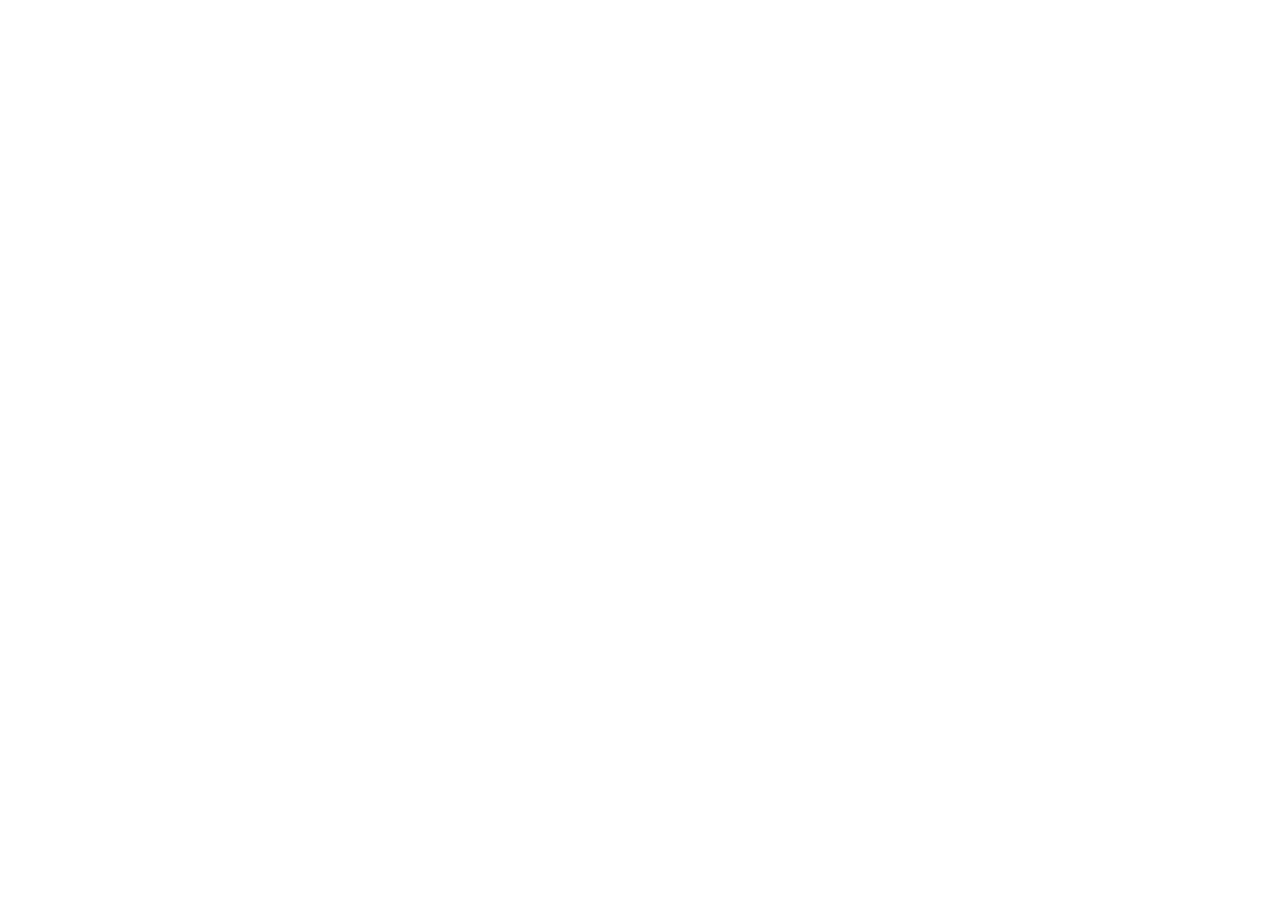
==== index.html @ ef95de3b "Updates" ====
<!doctype html><html lang="en"><head><meta charset="utf-8"/><link rel="icon" href="/leducquyen05/favicon.png"/><meta name="viewport" content="width=device-width,initial-scale=1"/><meta name="theme-color" content="#000000"/><meta name="description" content="Web site created using create-react-app"/><link rel="manifest" href="/leducquyen05/manifest.json"/><title>LeDucQuyen | Portfolio</title><meta name="description" content="Self Developed personal website build with React.js"><meta itemprop="name" content="LeDucQuyen | Portfolio"><meta itemprop="description" content="Self Developed personal website build with React.js"><meta itemprop="image" content="https://raw.githubusercontent.com/soumyajit4419/Portfolio/master/Images/readme-img.png?token=AK7VCIF5RYEUZZAURELPTAC76U6AK"><meta property="og:url" content="https://soumyajit.vercel.app"><meta property="og:type" content="website"><meta property="og:title" content="LeDucQuyen | Portfolio"><meta property="og:description" content="Self Developed personal website build with React.js"><meta property="og:image" content="https://raw.githubusercontent.com/soumyajit4419/Portfolio/master/Images/readme-img.png?token=AK7VCIF5RYEUZZAURELPTAC76U6AK"><meta name="twitter:card" content="summary_large_image"><meta name="twitter:title" content="LeDucQuyen | Portfolio"><meta name="twitter:description" content="Self Developed personal website build with React.js"><meta name="twitter:image" content="https://raw.githubusercontent.com/soumyajit4419/Portfolio/master/Images/readme-img.png?token=AK7VCIF5RYEUZZAURELPTAC76U6AK"><script defer="defer" src="/leducquyen05/static/js/main.8dff767f.js"></script><link href="/leducquyen05/static/css/main.3f93b84d.css" rel="stylesheet"></head><body><noscript>You need to enable JavaScript to run this app.</noscript><div id="root"></div></body></html>
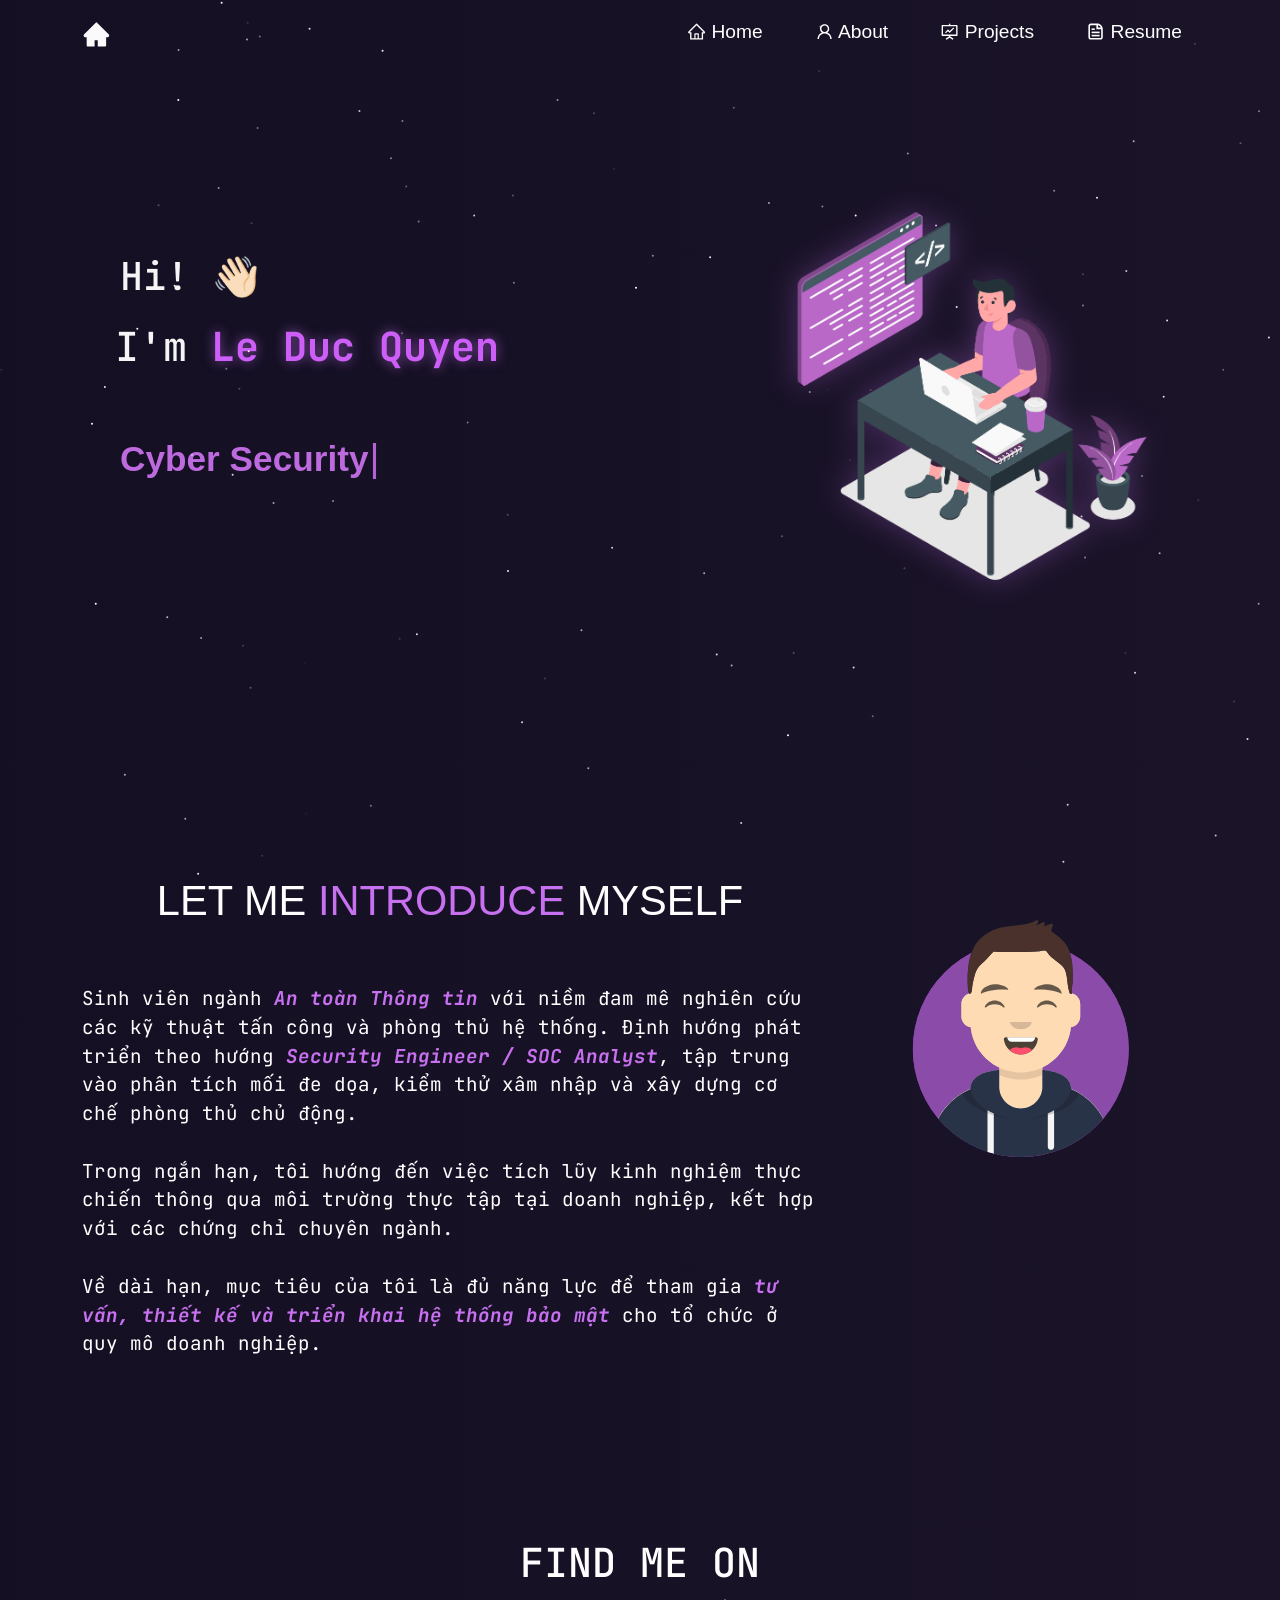
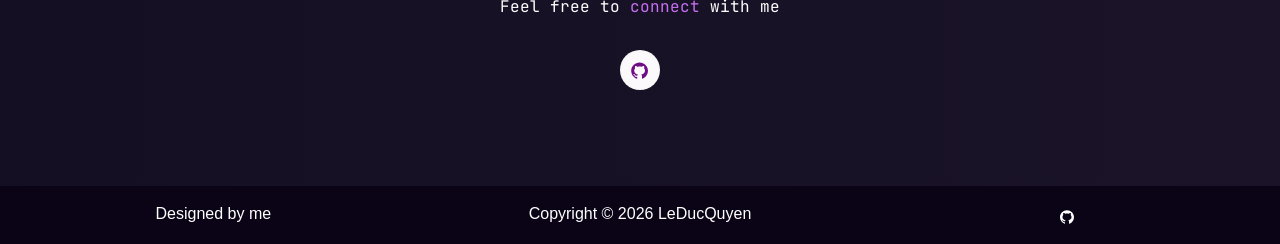
==== commit 997d5e65: "Updates" ====
--- a/index.html
+++ b/index.html
@@ -1 +1 @@
-<!doctype html><html lang="en"><head><meta charset="utf-8"/><link rel="icon" href="/leducquyen05/favicon.png"/><meta name="viewport" content="width=device-width,initial-scale=1"/><meta name="theme-color" content="#000000"/><meta name="description" content="Web site created using create-react-app"/><link rel="manifest" href="/leducquyen05/manifest.json"/><title>LeDucQuyen | Portfolio</title><meta name="description" content="Self Developed personal website build with React.js"><meta itemprop="name" content="LeDucQuyen | Portfolio"><meta itemprop="description" content="Self Developed personal website build with React.js"><meta itemprop="image" content="https://raw.githubusercontent.com/soumyajit4419/Portfolio/master/Images/readme-img.png?token=AK7VCIF5RYEUZZAURELPTAC76U6AK"><meta property="og:url" content="https://soumyajit.vercel.app"><meta property="og:type" content="website"><meta property="og:title" content="LeDucQuyen | Portfolio"><meta property="og:description" content="Self Developed personal website build with React.js"><meta property="og:image" content="https://raw.githubusercontent.com/soumyajit4419/Portfolio/master/Images/readme-img.png?token=AK7VCIF5RYEUZZAURELPTAC76U6AK"><meta name="twitter:card" content="summary_large_image"><meta name="twitter:title" content="LeDucQuyen | Portfolio"><meta name="twitter:description" content="Self Developed personal website build with React.js"><meta name="twitter:image" content="https://raw.githubusercontent.com/soumyajit4419/Portfolio/master/Images/readme-img.png?token=AK7VCIF5RYEUZZAURELPTAC76U6AK"><script defer="defer" src="/leducquyen05/static/js/main.8dff767f.js"></script><link href="/leducquyen05/static/css/main.3f93b84d.css" rel="stylesheet"></head><body><noscript>You need to enable JavaScript to run this app.</noscript><div id="root"></div></body></html>+<!doctype html><html lang="en"><head><meta charset="utf-8"/><link rel="icon" href="/favicon.png"/><meta name="viewport" content="width=device-width,initial-scale=1"/><meta name="theme-color" content="#000000"/><meta name="description" content="Web site created using create-react-app"/><link rel="manifest" href="/manifest.json"/><title>LeDucQuyen | Portfolio</title><meta name="description" content="Self Developed personal website build with React.js"><meta itemprop="name" content="LeDucQuyen | Portfolio"><meta itemprop="description" content="Self Developed personal website build with React.js"><meta itemprop="image" content="https://raw.githubusercontent.com/soumyajit4419/Portfolio/master/Images/readme-img.png?token=AK7VCIF5RYEUZZAURELPTAC76U6AK"><meta property="og:url" content="https://soumyajit.vercel.app"><meta property="og:type" content="website"><meta property="og:title" content="LeDucQuyen | Portfolio"><meta property="og:description" content="Self Developed personal website build with React.js"><meta property="og:image" content="https://raw.githubusercontent.com/soumyajit4419/Portfolio/master/Images/readme-img.png?token=AK7VCIF5RYEUZZAURELPTAC76U6AK"><meta name="twitter:card" content="summary_large_image"><meta name="twitter:title" content="LeDucQuyen | Portfolio"><meta name="twitter:description" content="Self Developed personal website build with React.js"><meta name="twitter:image" content="https://raw.githubusercontent.com/soumyajit4419/Portfolio/master/Images/readme-img.png?token=AK7VCIF5RYEUZZAURELPTAC76U6AK"><script defer="defer" src="/static/js/main.ea7793a7.js"></script><link href="/static/css/main.b3d69dc1.css" rel="stylesheet"></head><body><noscript>You need to enable JavaScript to run this app.</noscript><div id="root"></div></body></html>
--- a/static/css/main.b3d69dc1.css
+++ b/static/css/main.b3d69dc1.css
@@ -0,0 +1,6 @@
+@charset "UTF-8";@import url(https://fonts.googleapis.com/css2?family=Fira+Code:wght@400;500;600&display=swap);@import url(https://fonts.googleapis.com/css2?family=Outfit&family=PT+Mono&display=swap);@import url(https://fonts.googleapis.com/css2?family=JetBrains+Mono:ital,wght@0,400;0,500;0,700;1,400&display=swap);body{-webkit-font-smoothing:antialiased;-moz-osx-font-smoothing:grayscale;background-image:linear-gradient(270deg,#1b1429,#140f23);font-family:Inter,Segoe UI,Roboto,Helvetica Neue,Arial,sans-serif!important}:root{--annotation-unfocused-field-background:url('data:image/svg+xml;charset=utf-8,<svg width="1" height="1" xmlns="http://www.w3.org/2000/svg"><rect width="100%" height="100%" style="fill:rgba(0,54,255,.13)"/></svg>')}.annotationLayer section{position:absolute;text-align:left;text-align:initial}.annotationLayer .buttonWidgetAnnotation.pushButton>a,.annotationLayer .linkAnnotation>a{font-size:1em;height:100%;left:0;position:absolute;top:0;width:100%}.annotationLayer .buttonWidgetAnnotation.pushButton>canvas{left:0;position:relative;top:0;z-index:-1}.annotationLayer .buttonWidgetAnnotation.pushButton>a:hover,.annotationLayer .linkAnnotation>a:hover{background:#ff0;box-shadow:0 2px 10px #ff0;opacity:.2}.annotationLayer .textAnnotation img{cursor:pointer;position:absolute}.annotationLayer .buttonWidgetAnnotation.checkBox input,.annotationLayer .buttonWidgetAnnotation.radioButton input,.annotationLayer .choiceWidgetAnnotation select,.annotationLayer .textWidgetAnnotation input,.annotationLayer .textWidgetAnnotation textarea{background-image:url('data:image/svg+xml;charset=utf-8,<svg width="1" height="1" xmlns="http://www.w3.org/2000/svg"><rect width="100%" height="100%" style="fill:rgba(0,54,255,.13)"/></svg>');background-image:var(--annotation-unfocused-field-background);border:1px solid #0000;box-sizing:border-box;font-size:9px;height:100%;margin:0;padding:0 3px;vertical-align:top;width:100%}.annotationLayer .choiceWidgetAnnotation select option{padding:0}.annotationLayer .buttonWidgetAnnotation.radioButton input{border-radius:50%}.annotationLayer .textWidgetAnnotation textarea{font:message-box;font-size:9px;resize:none}.annotationLayer .buttonWidgetAnnotation.checkBox input[disabled],.annotationLayer .buttonWidgetAnnotation.radioButton input[disabled],.annotationLayer .choiceWidgetAnnotation select[disabled],.annotationLayer .textWidgetAnnotation input[disabled],.annotationLayer .textWidgetAnnotation textarea[disabled]{background:none;border:1px solid #0000;cursor:not-allowed}.annotationLayer .buttonWidgetAnnotation.checkBox input:hover,.annotationLayer .buttonWidgetAnnotation.radioButton input:hover,.annotationLayer .choiceWidgetAnnotation select:hover,.annotationLayer .textWidgetAnnotation input:hover,.annotationLayer .textWidgetAnnotation textarea:hover{border:1px solid #000}.annotationLayer .choiceWidgetAnnotation select:focus,.annotationLayer .textWidgetAnnotation input:focus,.annotationLayer .textWidgetAnnotation textarea:focus{background:none;border:1px solid #0000}.annotationLayer .buttonWidgetAnnotation.checkBox :focus,.annotationLayer .buttonWidgetAnnotation.radioButton :focus,.annotationLayer .choiceWidgetAnnotation select :focus,.annotationLayer .textWidgetAnnotation input :focus,.annotationLayer .textWidgetAnnotation textarea :focus{background-color:initial;background-image:none;outline:auto}.annotationLayer .buttonWidgetAnnotation.checkBox input:checked:after,.annotationLayer .buttonWidgetAnnotation.checkBox input:checked:before,.annotationLayer .buttonWidgetAnnotation.radioButton input:checked:before{background-color:#000;content:"";display:block;position:absolute}.annotationLayer .buttonWidgetAnnotation.checkBox input:checked:after,.annotationLayer .buttonWidgetAnnotation.checkBox input:checked:before{height:80%;left:45%;width:1px}.annotationLayer .buttonWidgetAnnotation.checkBox input:checked:before{transform:rotate(45deg)}.annotationLayer .buttonWidgetAnnotation.checkBox input:checked:after{transform:rotate(-45deg)}.annotationLayer .buttonWidgetAnnotation.radioButton input:checked:before{border-radius:50%;height:50%;left:30%;top:20%;width:50%}.annotationLayer .textWidgetAnnotation input.comb{font-family:monospace;padding-left:2px;padding-right:0}.annotationLayer .textWidgetAnnotation input.comb:focus{width:103%}.annotationLayer .buttonWidgetAnnotation.checkBox input,.annotationLayer .buttonWidgetAnnotation.radioButton input{-webkit-appearance:none;appearance:none;padding:0}.annotationLayer .popupWrapper{position:absolute;width:20em}.annotationLayer .popup{word-wrap:break-word;background-color:#ff9;border-radius:2px;box-shadow:0 2px 5px #888;cursor:pointer;font:message-box;font-size:9px;margin-left:5px;max-width:20em;padding:6px;position:absolute;white-space:normal;z-index:200}.annotationLayer .popup>*{font-size:9px}.annotationLayer .popup h1{display:inline-block}.annotationLayer .popupDate{display:inline-block;margin-left:5px}.annotationLayer .popupContent{border-top:1px solid #333;margin-top:2px;padding-top:2px}.annotationLayer .richText>*{white-space:pre-wrap}.annotationLayer .caretAnnotation,.annotationLayer .circleAnnotation svg ellipse,.annotationLayer .fileAttachmentAnnotation,.annotationLayer .freeTextAnnotation,.annotationLayer .highlightAnnotation,.annotationLayer .inkAnnotation svg polyline,.annotationLayer .lineAnnotation svg line,.annotationLayer .polygonAnnotation svg polygon,.annotationLayer .polylineAnnotation svg polyline,.annotationLayer .squareAnnotation svg rect,.annotationLayer .squigglyAnnotation,.annotationLayer .stampAnnotation,.annotationLayer .strikeoutAnnotation,.annotationLayer .underlineAnnotation{cursor:pointer}html{--section-background-color:linear-gradient(to bottom left,hsla(0,3%,6%,.582),rgba(12,8,24,.904));--image-gradient:linear-gradient(to bottom left,hsla(0,3%,6%,.678),rgba(12,10,22,.863));--imp-text-color:#c770f0}.purple{color:#c770f0!important;color:var(--imp-text-color)!important}button:focus{box-shadow:none!important}#preloader{background-color:#0c0513;background-image:url(/static/media/pre.d4812f51c8c80976eaab.svg);background-position:50%;background-repeat:no-repeat;height:100%;left:0;position:fixed;top:0;width:100%;z-index:999999}#preloader-none{opacity:0}#no-scroll{height:100vh;overflow:hidden}::-webkit-scrollbar{width:7px}::-webkit-scrollbar-track{background:#2d1950}::-webkit-scrollbar-thumb{background:rgba(178,121,216,.959);border-radius:12px}::-webkit-scrollbar-thumb:hover{background:rgba(222,130,235,.911);border-radius:12px}.sticky{-webkit-backdrop-filter:blur(15px)!important;backdrop-filter:blur(15px)!important;background-color:#1b1a2ea9!important;box-shadow:0 10px 10px 0 rgba(9,5,29,.171)!important}.navbar,.sticky{transition:all .3s ease-out 0s!important}.navbar{font-size:1.2rem!important;padding:.3rem 2rem!important;position:fixed!important}.navbar-toggler{background-color:initial!important;border-color:#0000!important;position:relative!important}.navbar-toggler span{background-color:#be50f4!important;display:block!important;height:4px!important;left:0!important;margin-bottom:5px!important;margin-top:5px!important;opacity:1!important;transform:rotate(0deg)!important;width:27px!important}.navbar-toggler:active,.navbar-toggler:focus{outline:0!important}.navbar-toggler span:first-child,.navbar-toggler span:nth-child(3){transition:transform .35s ease-in-out!important}.navbar-toggler:not(.collapsed) span:first-child{left:12px!important;opacity:.9!important;position:absolute!important;top:10px!important;transform:rotate(135deg)!important}.navbar-toggler:not(.collapsed) span:nth-child(2){background-color:initial!important;height:12px!important;visibility:hidden!important}.navbar-toggler:not(.collapsed) span:nth-child(3){left:12px!important;opacity:.9!important;position:absolute!important;top:10px!important;transform:rotate(-135deg)!important}@media (max-width:767px){.navbar{background-color:#181a27!important;font-size:1.4rem!important;padding:1rem 2rem!important}.navbar-nav .nav-item a:after{display:none!important}}.navbar-brand{color:#fafafa!important}.logo{height:1.4em!important;width:2.5em!important}.navbar-nav .nav-link{color:#fff!important;padding-left:1rem!important;padding-right:1rem!important}.nav-link{padding:.8rem 1rem!important}@media (max-width:767px){.nav-link{padding:.7rem 1rem!important}}.navbar-nav .nav-item{margin-left:20px;position:relative}.navbar-nav .nav-item a{font-weight:400;position:relative;transition:all .3s ease-out 0s;z-index:1}.navbar-nav .nav-item a:after{background:#c95bf5;border-radius:16px;bottom:1px;content:"";display:block;height:5px;left:0;position:relative;transition:all .3s ease-out 0s;width:0;z-index:-1}.navbar-nav .nav-item a:hover:after{width:100%}.wave{animation-duration:2.1s;animation-iteration-count:infinite;animation-name:wave-animation;display:inline-block;transform-origin:70% 70%}@keyframes wave-animation{0%{transform:rotate(0deg)}10%{transform:rotate(14deg)}20%{transform:rotate(-8deg)}30%{transform:rotate(14deg)}40%{transform:rotate(-4deg)}50%{transform:rotate(10deg)}60%{transform:rotate(0deg)}to{transform:rotate(0deg)}}#tsparticles{background-repeat:no-repeat!important;background-size:cover!important;height:100%;position:fixed!important;width:100%}.home-header{padding-top:80px!important}.home-section{background-position:top;background-repeat:no-repeat;padding-bottom:30px!important;padding-top:30px!important;position:relative;z-index:-1}.home-content{color:#f5f5f5;padding:9rem 0 2rem!important;text-align:left}.heading{font-size:2.4em!important;padding-left:50px!important}.heading-name{font-size:2.5em!important;padding-left:45px!important}.main-name{color:#cd5ff8}.Typewriter__wrapper{color:#be6adf!important;font-size:2.2em!important;font-weight:600!important}.Typewriter__cursor{color:#b562d6!important;font-size:2.4em!important}@media (max-width:767px){.Typewriter__wrapper{font-size:1.4em!important;font-weight:500!important;position:absolute!important}.Typewriter__cursor{display:none!important}}.myAvtar{justify-content:center!important;padding-top:9em!important}@media (max-width:767px){.myAvtar{padding-bottom:2em!important;padding-top:2em!important}}.home-about-section{padding-bottom:70px!important;padding-top:70px!important;position:relative}.home-about-description{color:#fff!important;padding-bottom:20px!important;padding-top:100px!important;text-align:center}.home-about-body{font-size:1.2em!important;padding-top:50px;text-align:left}.home-about-social{color:#fff!important;padding-top:25px;text-align:center!important}.home-about-social-links{justify-content:center!important;padding-top:15px!important;padding-inline-start:0!important}.home-about-social-links,.home-social-icons{display:inline-block!important;position:relative!important}.home-social-icons{background:hsla(0,0%,100%,.972)!important;border-radius:50%!important;font-size:1.2em!important;height:40px!important;line-height:2em!important;text-align:center!important;transition:.5s!important;width:40px!important}.home-social-icons:before{background:#68187a;border-radius:50%;content:"";height:100%;left:0;position:absolute;top:0;transform:scale(.9);transition:.5s;width:100%;z-index:-1}.home-social-icons:hover:before{box-shadow:0 0 15px #801f95;transform:scale(1.1)}.home-social-icons:hover{box-shadow:0 0 5px #87209e;color:#87209e;text-shadow:0 0 2px #87209e}.social-icons{display:inline-block!important;padding-left:15px;padding-right:15px}.icon-colour{color:#700c86!important}.footer{background-color:#0a0416;bottom:0!important;padding-bottom:8px!important;padding-top:10px!important}.footer-body,.footer-copywright{text-align:center!important}.footer-body{z-index:1}@media (max-width:767px){.footer-body,.footer-copywright{text-align:center!important}}.footer h3{color:#fff!important;font-size:1em}.footer h3,.footer-icons{margin-bottom:.5em!important;margin-top:.5em!important}.footer-icons{padding:0!important}.blockquote-footer{color:#a588c0!important}.project-section{background-image:linear-gradient(to bottom left,hsla(0,3%,6%,.582),rgba(12,8,24,.904))!important;background-image:var(--section-background-color)!important;padding-bottom:30px!important;padding-top:150px!important;position:relative!important}.project-card{height:auto!important;padding:50px 25px!important}.project-card-view{background-color:initial!important;box-shadow:0 4px 5px 3px rgba(119,53,136,.459)!important;color:#fff!important;height:100%!important;opacity:.9!important;transition:all .5s ease 0s!important}.project-card-view:hover{box-shadow:0 4px 4px 5px rgba(129,72,144,.561)!important;overflow:hidden!important;transform:scale(1.02)!important}.blog-card{height:auto!important;padding:50px 25px!important}.blog-card-view{background-color:initial!important;box-shadow:0 3px 3px 2px rgba(145,77,161,.459)!important;color:#fff!important;height:100%!important;transition:all .5s ease 0s!important}.blog-link{color:#fff!important;text-decoration:none!important}.blog-link:hover{cursor:pointer!important}.blog-card-view:hover{box-shadow:0 3px 3px 5px #9b58ada6!important;overflow:hidden!important;transform:scale(1.02)!important}.card-img-top{border-radius:10px!important;opacity:.8!important;padding:20px!important}.blog-img{border-radius:0!important;opacity:.8!important;padding:0!important}.btn-primary{background-color:#623686!important;border-color:#623686!important;color:#fff!important}.btn-primary:hover{background-color:#6d20c5d7!important;border-color:#6d20c5d7!important;color:#fff!important}.btn:focus{box-shadow:none!important;outline:none!important}.project-heading{color:#fff!important;font-size:2.3em!important;font-weight:500!important;padding-top:10px!important}.about-section{color:#fff!important;padding-bottom:30px!important;padding-top:150px!important;position:relative!important}.tech-icons{align-self:center!important;border-radius:24px!important;box-shadow:4px 5px 4px 3px rgba(89,4,168,.137)!important;color:#fff;cursor:pointer!important;display:flex!important;font-size:1rem!important;justify-content:center!important;margin:15px!important;opacity:.93!important;outline:1.7px solid rgba(200,137,230,.637)!important;overflow:hidden!important;padding:10px 20px!important;text-align:center!important;transition:all .4s ease 0s!important;transition:outline-color .3s,outline-width .3s,transform .3s;vertical-align:middle!important;width:-webkit-fit-content!important;width:-moz-fit-content!important;width:fit-content!important}.tech-icons-text{align-items:center;color:#fff;display:flex;margin-left:10px}@media (max-width:767px){.tech-icons{margin:10px!important}}.tech-icons:hover{outline:2.2px solid rgba(197,115,230,.883)!important;overflow:hidden!important;transform:scale(1.05)!important}.tech-icon-images{height:1.6rem;line-height:1.6!important}.quote-card-view{background-color:initial!important;border:none!important;color:#fff!important}.about-activity{list-style:none!important;padding-left:1px!important;text-align:left!important}@media (max-width:767px){.about-img{padding-top:0!important}}.resume-section{background-image:linear-gradient(to bottom left,hsla(0,3%,6%,.582),rgba(12,8,24,.904))!important;background-image:var(--section-background-color)!important;color:#fff!important;padding-bottom:30px!important;padding-top:110px!important;position:relative!important}.resume{justify-content:center;padding-bottom:50px;padding-top:50px}.resume-left{padding-right:80px!important}.resume-right{padding-left:80px!important}@media (max-width:767px){.resume-left,.resume-right{padding-left:15px!important;padding-right:15px!important}}.resume .resume-title{font-size:2em;font-weight:700;padding-bottom:30px;padding-top:30px}.resume .resume-item{border-left:2px solid #8a49a8;margin-top:-2px;padding:0 0 10px 25px;position:relative}.resume .resume-item .resume-title{background:#5234795d;display:inline-block;font-size:.9em;font-weight:600;line-height:18px;margin-bottom:10px;padding:8px 15px}.resume .resume-item ul{padding-left:20px;text-align:justify}.resume .resume-item ul li{list-style:none;padding-bottom:10px}.resume .resume-item:last-child{padding-bottom:0}.resume .resume-item:before{background:#fff;border:2px solid #8a49a8;border-radius:50px;content:"";height:16px;left:-9px;position:absolute;top:0;width:16px}.like-item{font-family:sans-serif!important;font-size:1.1em!important;padding-top:10px!important}.like-btn{background-color:#934cce5e!important;border-color:#934cce5e!important;border-radius:5px!important;line-height:1.4!important;padding:.25rem .98rem!important;transition:.3s ease!important}.like-btn:hover{background-color:#a24dd386!important;border-color:#a24dd386!important;transform:translateY(-2px)!important}.animate-like{animation-duration:.85s;animation-fill-mode:forwards;animation-name:likeAnimation}@keyframes likeAnimation{0%{transform:scale(1.5)}to{transform:scale(1)}}.fork-btn{font-size:1.1em!important;padding-top:10px!important}.fork-btn-inner{background-color:#934cce5e!important;line-height:1.4em!important;padding:.25rem 1.1rem!important;text-align:center!important;vertical-align:middle!important}.fork-btn-inner:hover{background-color:#a24dd386!important;border-color:#a24dd386!important;transform:translateY(-2px)!important}.fork-btn-inner:after{display:none!important}.App{text-align:center}.App-logo{height:40vmin;pointer-events:none}@media (prefers-reduced-motion:no-preference){.App-logo{animation:App-logo-spin 20s linear infinite}}.App-header{align-items:center;background-color:#282c34;color:#fff;display:flex;flex-direction:column;font-size:calc(10px + 2vmin);justify-content:center;min-height:100vh}.App-link{color:#61dafb}@keyframes App-logo-spin{0%{transform:rotate(0deg)}to{transform:rotate(1turn)}}/*!
+ * Bootstrap  v5.3.3 (https://getbootstrap.com/)
+ * Copyright 2011-2024 The Bootstrap Authors
+ * Licensed under MIT (https://github.com/twbs/bootstrap/blob/main/LICENSE)
+ */:root,[data-bs-theme=light]{--bs-blue:#0d6efd;--bs-indigo:#6610f2;--bs-purple:#6f42c1;--bs-pink:#d63384;--bs-red:#dc3545;--bs-orange:#fd7e14;--bs-yellow:#ffc107;--bs-green:#198754;--bs-teal:#20c997;--bs-cyan:#0dcaf0;--bs-black:#000;--bs-white:#fff;--bs-gray:#6c757d;--bs-gray-dark:#343a40;--bs-gray-100:#f8f9fa;--bs-gray-200:#e9ecef;--bs-gray-300:#dee2e6;--bs-gray-400:#ced4da;--bs-gray-500:#adb5bd;--bs-gray-600:#6c757d;--bs-gray-700:#495057;--bs-gray-800:#343a40;--bs-gray-900:#212529;--bs-primary:#0d6efd;--bs-secondary:#6c757d;--bs-success:#198754;--bs-info:#0dcaf0;--bs-warning:#ffc107;--bs-danger:#dc3545;--bs-light:#f8f9fa;--bs-dark:#212529;--bs-primary-rgb:13,110,253;--bs-secondary-rgb:108,117,125;--bs-success-rgb:25,135,84;--bs-info-rgb:13,202,240;--bs-warning-rgb:255,193,7;--bs-danger-rgb:220,53,69;--bs-light-rgb:248,249,250;--bs-dark-rgb:33,37,41;--bs-primary-text-emphasis:#052c65;--bs-secondary-text-emphasis:#2b2f32;--bs-success-text-emphasis:#0a3622;--bs-info-text-emphasis:#055160;--bs-warning-text-emphasis:#664d03;--bs-danger-text-emphasis:#58151c;--bs-light-text-emphasis:#495057;--bs-dark-text-emphasis:#495057;--bs-primary-bg-subtle:#cfe2ff;--bs-secondary-bg-subtle:#e2e3e5;--bs-success-bg-subtle:#d1e7dd;--bs-info-bg-subtle:#cff4fc;--bs-warning-bg-subtle:#fff3cd;--bs-danger-bg-subtle:#f8d7da;--bs-light-bg-subtle:#fcfcfd;--bs-dark-bg-subtle:#ced4da;--bs-primary-border-subtle:#9ec5fe;--bs-secondary-border-subtle:#c4c8cb;--bs-success-border-subtle:#a3cfbb;--bs-info-border-subtle:#9eeaf9;--bs-warning-border-subtle:#ffe69c;--bs-danger-border-subtle:#f1aeb5;--bs-light-border-subtle:#e9ecef;--bs-dark-border-subtle:#adb5bd;--bs-white-rgb:255,255,255;--bs-black-rgb:0,0,0;--bs-font-sans-serif:system-ui,-apple-system,"Segoe UI",Roboto,"Helvetica Neue","Noto Sans","Liberation Sans",Arial,sans-serif,"Apple Color Emoji","Segoe UI Emoji","Segoe UI Symbol","Noto Color Emoji";--bs-font-monospace:SFMono-Regular,Menlo,Monaco,Consolas,"Liberation Mono","Courier New",monospace;--bs-gradient:linear-gradient(180deg,#ffffff26,#fff0);--bs-body-font-family:var(--bs-font-sans-serif);--bs-body-font-size:1rem;--bs-body-font-weight:400;--bs-body-line-height:1.5;--bs-body-color:#212529;--bs-body-color-rgb:33,37,41;--bs-body-bg:#fff;--bs-body-bg-rgb:255,255,255;--bs-emphasis-color:#000;--bs-emphasis-color-rgb:0,0,0;--bs-secondary-color:#212529bf;--bs-secondary-color-rgb:33,37,41;--bs-secondary-bg:#e9ecef;--bs-secondary-bg-rgb:233,236,239;--bs-tertiary-color:#21252980;--bs-tertiary-color-rgb:33,37,41;--bs-tertiary-bg:#f8f9fa;--bs-tertiary-bg-rgb:248,249,250;--bs-heading-color:inherit;--bs-link-color:#0d6efd;--bs-link-color-rgb:13,110,253;--bs-link-decoration:underline;--bs-link-hover-color:#0a58ca;--bs-link-hover-color-rgb:10,88,202;--bs-code-color:#d63384;--bs-highlight-color:#212529;--bs-highlight-bg:#fff3cd;--bs-border-width:1px;--bs-border-style:solid;--bs-border-color:#dee2e6;--bs-border-color-translucent:rgba(0,0,0,.175);--bs-border-radius:0.375rem;--bs-border-radius-sm:0.25rem;--bs-border-radius-lg:0.5rem;--bs-border-radius-xl:1rem;--bs-border-radius-xxl:2rem;--bs-border-radius-2xl:var(--bs-border-radius-xxl);--bs-border-radius-pill:50rem;--bs-box-shadow:0 0.5rem 1rem #00000026;--bs-box-shadow-sm:0 0.125rem 0.25rem rgba(0,0,0,.075);--bs-box-shadow-lg:0 1rem 3rem rgba(0,0,0,.175);--bs-box-shadow-inset:inset 0 1px 2px rgba(0,0,0,.075);--bs-focus-ring-width:0.25rem;--bs-focus-ring-opacity:0.25;--bs-focus-ring-color:#0d6efd40;--bs-form-valid-color:#198754;--bs-form-valid-border-color:#198754;--bs-form-invalid-color:#dc3545;--bs-form-invalid-border-color:#dc3545}[data-bs-theme=dark]{--bs-body-color:#dee2e6;--bs-body-color-rgb:222,226,230;--bs-body-bg:#212529;--bs-body-bg-rgb:33,37,41;--bs-emphasis-color:#fff;--bs-emphasis-color-rgb:255,255,255;--bs-secondary-color:#dee2e6bf;--bs-secondary-color-rgb:222,226,230;--bs-secondary-bg:#343a40;--bs-secondary-bg-rgb:52,58,64;--bs-tertiary-color:#dee2e680;--bs-tertiary-color-rgb:222,226,230;--bs-tertiary-bg:#2b3035;--bs-tertiary-bg-rgb:43,48,53;--bs-primary-text-emphasis:#6ea8fe;--bs-secondary-text-emphasis:#a7acb1;--bs-success-text-emphasis:#75b798;--bs-info-text-emphasis:#6edff6;--bs-warning-text-emphasis:#ffda6a;--bs-danger-text-emphasis:#ea868f;--bs-light-text-emphasis:#f8f9fa;--bs-dark-text-emphasis:#dee2e6;--bs-primary-bg-subtle:#031633;--bs-secondary-bg-subtle:#161719;--bs-success-bg-subtle:#051b11;--bs-info-bg-subtle:#032830;--bs-warning-bg-subtle:#332701;--bs-danger-bg-subtle:#2c0b0e;--bs-light-bg-subtle:#343a40;--bs-dark-bg-subtle:#1a1d20;--bs-primary-border-subtle:#084298;--bs-secondary-border-subtle:#41464b;--bs-success-border-subtle:#0f5132;--bs-info-border-subtle:#087990;--bs-warning-border-subtle:#997404;--bs-danger-border-subtle:#842029;--bs-light-border-subtle:#495057;--bs-dark-border-subtle:#343a40;--bs-heading-color:inherit;--bs-link-color:#6ea8fe;--bs-link-hover-color:#8bb9fe;--bs-link-color-rgb:110,168,254;--bs-link-hover-color-rgb:139,185,254;--bs-code-color:#e685b5;--bs-highlight-color:#dee2e6;--bs-highlight-bg:#664d03;--bs-border-color:#495057;--bs-border-color-translucent:#ffffff26;--bs-form-valid-color:#75b798;--bs-form-valid-border-color:#75b798;--bs-form-invalid-color:#ea868f;--bs-form-invalid-border-color:#ea868f;color-scheme:dark}*,:after,:before{box-sizing:border-box}@media (prefers-reduced-motion:no-preference){:root{scroll-behavior:smooth}}body{-webkit-text-size-adjust:100%;-webkit-tap-highlight-color:transparent;background-color:#fff;background-color:var(--bs-body-bg);color:#212529;color:var(--bs-body-color);font-family:system-ui,-apple-system,Segoe UI,Roboto,Helvetica Neue,Noto Sans,Liberation Sans,Arial,sans-serif,Apple Color Emoji,Segoe UI Emoji,Segoe UI Symbol,Noto Color Emoji;font-family:var(--bs-body-font-family);font-size:1rem;font-size:var(--bs-body-font-size);font-weight:400;font-weight:var(--bs-body-font-weight);line-height:1.5;line-height:var(--bs-body-line-height);margin:0;text-align:var(--bs-body-text-align)}hr{border:0;border-top:1px solid;border-top:var(--bs-border-width) solid;color:inherit;margin:1rem 0;opacity:.25}.h1,.h2,.h3,.h4,.h5,.h6,h1,h2,h3,h4,h5,h6{color:inherit;color:var(--bs-heading-color);font-weight:500;line-height:1.2;margin-bottom:.5rem;margin-top:0}.h1,h1{font-size:calc(1.375rem + 1.5vw)}@media (min-width:1200px){.h1,h1{font-size:2.5rem}}.h2,h2{font-size:calc(1.325rem + .9vw)}@media (min-width:1200px){.h2,h2{font-size:2rem}}.h3,h3{font-size:calc(1.3rem + .6vw)}@media (min-width:1200px){.h3,h3{font-size:1.75rem}}.h4,h4{font-size:calc(1.275rem + .3vw)}@media (min-width:1200px){.h4,h4{font-size:1.5rem}}.h5,h5{font-size:1.25rem}.h6,h6{font-size:1rem}p{margin-bottom:1rem;margin-top:0}abbr[title]{cursor:help;-webkit-text-decoration:underline dotted;text-decoration:underline dotted;-webkit-text-decoration-skip-ink:none;text-decoration-skip-ink:none}address{font-style:normal;line-height:inherit;margin-bottom:1rem}ol,ul{padding-left:2rem}dl,ol,ul{margin-bottom:1rem;margin-top:0}ol ol,ol ul,ul ol,ul ul{margin-bottom:0}dt{font-weight:700}dd{margin-bottom:.5rem;margin-left:0}blockquote{margin:0 0 1rem}b,strong{font-weight:bolder}.small,small{font-size:.875em}.mark,mark{background-color:#fff3cd;background-color:var(--bs-highlight-bg);color:#212529;color:var(--bs-highlight-color);padding:.1875em}sub,sup{font-size:.75em;line-height:0;position:relative;vertical-align:initial}sub{bottom:-.25em}sup{top:-.5em}a{color:#0d6efd;color:rgba(var(--bs-link-color-rgb),var(--bs-link-opacity,1));text-decoration:underline}a:hover{--bs-link-color-rgb:var(--bs-link-hover-color-rgb)}a:not([href]):not([class]),a:not([href]):not([class]):hover{color:inherit;text-decoration:none}code,kbd,pre,samp{font-family:SFMono-Regular,Menlo,Monaco,Consolas,Liberation Mono,Courier New,monospace;font-family:var(--bs-font-monospace);font-size:1em}pre{display:block;font-size:.875em;margin-bottom:1rem;margin-top:0;overflow:auto}pre code{color:inherit;font-size:inherit;word-break:normal}code{word-wrap:break-word;color:#d63384;color:var(--bs-code-color);font-size:.875em}a>code{color:inherit}kbd{background-color:#212529;background-color:var(--bs-body-color);border-radius:.25rem;color:#fff;color:var(--bs-body-bg);font-size:.875em;padding:.1875rem .375rem}kbd kbd{font-size:1em;padding:0}figure{margin:0 0 1rem}img,svg{vertical-align:middle}table{border-collapse:collapse;caption-side:bottom}caption{color:#212529bf;color:var(--bs-secondary-color);padding-bottom:.5rem;padding-top:.5rem;text-align:left}th{text-align:inherit;text-align:-webkit-match-parent}tbody,td,tfoot,th,thead,tr{border:0 solid;border-color:inherit}label{display:inline-block}button{border-radius:0}button:focus:not(:focus-visible){outline:0}button,input,optgroup,select,textarea{font-family:inherit;font-size:inherit;line-height:inherit;margin:0}button,select{text-transform:none}[role=button]{cursor:pointer}select{word-wrap:normal}select:disabled{opacity:1}[list]:not([type=date]):not([type=datetime-local]):not([type=month]):not([type=week]):not([type=time])::-webkit-calendar-picker-indicator{display:none!important}[type=button],[type=reset],[type=submit],button{-webkit-appearance:button}[type=button]:not(:disabled),[type=reset]:not(:disabled),[type=submit]:not(:disabled),button:not(:disabled){cursor:pointer}::-moz-focus-inner{border-style:none;padding:0}textarea{resize:vertical}fieldset{border:0;margin:0;min-width:0;padding:0}legend{float:left;font-size:calc(1.275rem + .3vw);line-height:inherit;margin-bottom:.5rem;padding:0;width:100%}@media (min-width:1200px){legend{font-size:1.5rem}}legend+*{clear:left}::-webkit-datetime-edit-day-field,::-webkit-datetime-edit-fields-wrapper,::-webkit-datetime-edit-hour-field,::-webkit-datetime-edit-minute,::-webkit-datetime-edit-month-field,::-webkit-datetime-edit-text,::-webkit-datetime-edit-year-field{padding:0}::-webkit-inner-spin-button{height:auto}[type=search]{-webkit-appearance:textfield;outline-offset:-2px}::-webkit-search-decoration{-webkit-appearance:none}::-webkit-color-swatch-wrapper{padding:0}::-webkit-file-upload-button{-webkit-appearance:button;font:inherit}::file-selector-button{-webkit-appearance:button;font:inherit}output{display:inline-block}iframe{border:0}summary{cursor:pointer;display:list-item}progress{vertical-align:initial}[hidden]{display:none!important}.lead{font-size:1.25rem;font-weight:300}.display-1{font-size:calc(1.625rem + 4.5vw);font-weight:300;line-height:1.2}@media (min-width:1200px){.display-1{font-size:5rem}}.display-2{font-size:calc(1.575rem + 3.9vw);font-weight:300;line-height:1.2}@media (min-width:1200px){.display-2{font-size:4.5rem}}.display-3{font-size:calc(1.525rem + 3.3vw);font-weight:300;line-height:1.2}@media (min-width:1200px){.display-3{font-size:4rem}}.display-4{font-size:calc(1.475rem + 2.7vw);font-weight:300;line-height:1.2}@media (min-width:1200px){.display-4{font-size:3.5rem}}.display-5{font-size:calc(1.425rem + 2.1vw);font-weight:300;line-height:1.2}@media (min-width:1200px){.display-5{font-size:3rem}}.display-6{font-size:calc(1.375rem + 1.5vw);font-weight:300;line-height:1.2}@media (min-width:1200px){.display-6{font-size:2.5rem}}.list-inline,.list-unstyled{list-style:none;padding-left:0}.list-inline-item{display:inline-block}.list-inline-item:not(:last-child){margin-right:.5rem}.initialism{font-size:.875em;text-transform:uppercase}.blockquote{font-size:1.25rem;margin-bottom:1rem}.blockquote>:last-child{margin-bottom:0}.blockquote-footer{color:#6c757d;font-size:.875em;margin-bottom:1rem;margin-top:-1rem}.blockquote-footer:before{content:"— "}.img-fluid,.img-thumbnail{height:auto;max-width:100%}.img-thumbnail{background-color:#fff;background-color:var(--bs-body-bg);border:1px solid #dee2e6;border:var(--bs-border-width) solid var(--bs-border-color);border-radius:.375rem;border-radius:var(--bs-border-radius);padding:.25rem}.figure{display:inline-block}.figure-img{line-height:1;margin-bottom:.5rem}.figure-caption{color:#212529bf;color:var(--bs-secondary-color);font-size:.875em}.container,.container-fluid,.container-lg,.container-md,.container-sm,.container-xl,.container-xxl{--bs-gutter-x:1.5rem;--bs-gutter-y:0;margin-left:auto;margin-right:auto;padding-left:calc(var(--bs-gutter-x)*.5);padding-right:calc(var(--bs-gutter-x)*.5);width:100%}@media (min-width:576px){.container,.container-sm{max-width:540px}}@media (min-width:768px){.container,.container-md,.container-sm{max-width:720px}}@media (min-width:992px){.container,.container-lg,.container-md,.container-sm{max-width:960px}}@media (min-width:1200px){.container,.container-lg,.container-md,.container-sm,.container-xl{max-width:1140px}}@media (min-width:1400px){.container,.container-lg,.container-md,.container-sm,.container-xl,.container-xxl{max-width:1320px}}:root{--bs-breakpoint-xs:0;--bs-breakpoint-sm:576px;--bs-breakpoint-md:768px;--bs-breakpoint-lg:992px;--bs-breakpoint-xl:1200px;--bs-breakpoint-xxl:1400px}.row{--bs-gutter-x:1.5rem;--bs-gutter-y:0;display:flex;flex-wrap:wrap;margin-left:calc(var(--bs-gutter-x)*-.5);margin-right:calc(var(--bs-gutter-x)*-.5);margin-top:calc(var(--bs-gutter-y)*-1)}.row>*{flex-shrink:0;margin-top:var(--bs-gutter-y);max-width:100%;padding-left:calc(var(--bs-gutter-x)*.5);padding-right:calc(var(--bs-gutter-x)*.5);width:100%}.col{flex:1 0}.row-cols-auto>*{flex:0 0 auto;width:auto}.row-cols-1>*{flex:0 0 auto;width:100%}.row-cols-2>*{flex:0 0 auto;width:50%}.row-cols-3>*{flex:0 0 auto;width:33.33333333%}.row-cols-4>*{flex:0 0 auto;width:25%}.row-cols-5>*{flex:0 0 auto;width:20%}.row-cols-6>*{flex:0 0 auto;width:16.66666667%}.col-auto{flex:0 0 auto;width:auto}.col-1{flex:0 0 auto;width:8.33333333%}.col-2{flex:0 0 auto;width:16.66666667%}.col-3{flex:0 0 auto;width:25%}.col-4{flex:0 0 auto;width:33.33333333%}.col-5{flex:0 0 auto;width:41.66666667%}.col-6{flex:0 0 auto;width:50%}.col-7{flex:0 0 auto;width:58.33333333%}.col-8{flex:0 0 auto;width:66.66666667%}.col-9{flex:0 0 auto;width:75%}.col-10{flex:0 0 auto;width:83.33333333%}.col-11{flex:0 0 auto;width:91.66666667%}.col-12{flex:0 0 auto;width:100%}.offset-1{margin-left:8.33333333%}.offset-2{margin-left:16.66666667%}.offset-3{margin-left:25%}.offset-4{margin-left:33.33333333%}.offset-5{margin-left:41.66666667%}.offset-6{margin-left:50%}.offset-7{margin-left:58.33333333%}.offset-8{margin-left:66.66666667%}.offset-9{margin-left:75%}.offset-10{margin-left:83.33333333%}.offset-11{margin-left:91.66666667%}.g-0,.gx-0{--bs-gutter-x:0}.g-0,.gy-0{--bs-gutter-y:0}.g-1,.gx-1{--bs-gutter-x:0.25rem}.g-1,.gy-1{--bs-gutter-y:0.25rem}.g-2,.gx-2{--bs-gutter-x:0.5rem}.g-2,.gy-2{--bs-gutter-y:0.5rem}.g-3,.gx-3{--bs-gutter-x:1rem}.g-3,.gy-3{--bs-gutter-y:1rem}.g-4,.gx-4{--bs-gutter-x:1.5rem}.g-4,.gy-4{--bs-gutter-y:1.5rem}.g-5,.gx-5{--bs-gutter-x:3rem}.g-5,.gy-5{--bs-gutter-y:3rem}@media (min-width:576px){.col-sm{flex:1 0}.row-cols-sm-auto>*{flex:0 0 auto;width:auto}.row-cols-sm-1>*{flex:0 0 auto;width:100%}.row-cols-sm-2>*{flex:0 0 auto;width:50%}.row-cols-sm-3>*{flex:0 0 auto;width:33.33333333%}.row-cols-sm-4>*{flex:0 0 auto;width:25%}.row-cols-sm-5>*{flex:0 0 auto;width:20%}.row-cols-sm-6>*{flex:0 0 auto;width:16.66666667%}.col-sm-auto{flex:0 0 auto;width:auto}.col-sm-1{flex:0 0 auto;width:8.33333333%}.col-sm-2{flex:0 0 auto;width:16.66666667%}.col-sm-3{flex:0 0 auto;width:25%}.col-sm-4{flex:0 0 auto;width:33.33333333%}.col-sm-5{flex:0 0 auto;width:41.66666667%}.col-sm-6{flex:0 0 auto;width:50%}.col-sm-7{flex:0 0 auto;width:58.33333333%}.col-sm-8{flex:0 0 auto;width:66.66666667%}.col-sm-9{flex:0 0 auto;width:75%}.col-sm-10{flex:0 0 auto;width:83.33333333%}.col-sm-11{flex:0 0 auto;width:91.66666667%}.col-sm-12{flex:0 0 auto;width:100%}.offset-sm-0{margin-left:0}.offset-sm-1{margin-left:8.33333333%}.offset-sm-2{margin-left:16.66666667%}.offset-sm-3{margin-left:25%}.offset-sm-4{margin-left:33.33333333%}.offset-sm-5{margin-left:41.66666667%}.offset-sm-6{margin-left:50%}.offset-sm-7{margin-left:58.33333333%}.offset-sm-8{margin-left:66.66666667%}.offset-sm-9{margin-left:75%}.offset-sm-10{margin-left:83.33333333%}.offset-sm-11{margin-left:91.66666667%}.g-sm-0,.gx-sm-0{--bs-gutter-x:0}.g-sm-0,.gy-sm-0{--bs-gutter-y:0}.g-sm-1,.gx-sm-1{--bs-gutter-x:0.25rem}.g-sm-1,.gy-sm-1{--bs-gutter-y:0.25rem}.g-sm-2,.gx-sm-2{--bs-gutter-x:0.5rem}.g-sm-2,.gy-sm-2{--bs-gutter-y:0.5rem}.g-sm-3,.gx-sm-3{--bs-gutter-x:1rem}.g-sm-3,.gy-sm-3{--bs-gutter-y:1rem}.g-sm-4,.gx-sm-4{--bs-gutter-x:1.5rem}.g-sm-4,.gy-sm-4{--bs-gutter-y:1.5rem}.g-sm-5,.gx-sm-5{--bs-gutter-x:3rem}.g-sm-5,.gy-sm-5{--bs-gutter-y:3rem}}@media (min-width:768px){.col-md{flex:1 0}.row-cols-md-auto>*{flex:0 0 auto;width:auto}.row-cols-md-1>*{flex:0 0 auto;width:100%}.row-cols-md-2>*{flex:0 0 auto;width:50%}.row-cols-md-3>*{flex:0 0 auto;width:33.33333333%}.row-cols-md-4>*{flex:0 0 auto;width:25%}.row-cols-md-5>*{flex:0 0 auto;width:20%}.row-cols-md-6>*{flex:0 0 auto;width:16.66666667%}.col-md-auto{flex:0 0 auto;width:auto}.col-md-1{flex:0 0 auto;width:8.33333333%}.col-md-2{flex:0 0 auto;width:16.66666667%}.col-md-3{flex:0 0 auto;width:25%}.col-md-4{flex:0 0 auto;width:33.33333333%}.col-md-5{flex:0 0 auto;width:41.66666667%}.col-md-6{flex:0 0 auto;width:50%}.col-md-7{flex:0 0 auto;width:58.33333333%}.col-md-8{flex:0 0 auto;width:66.66666667%}.col-md-9{flex:0 0 auto;width:75%}.col-md-10{flex:0 0 auto;width:83.33333333%}.col-md-11{flex:0 0 auto;width:91.66666667%}.col-md-12{flex:0 0 auto;width:100%}.offset-md-0{margin-left:0}.offset-md-1{margin-left:8.33333333%}.offset-md-2{margin-left:16.66666667%}.offset-md-3{margin-left:25%}.offset-md-4{margin-left:33.33333333%}.offset-md-5{margin-left:41.66666667%}.offset-md-6{margin-left:50%}.offset-md-7{margin-left:58.33333333%}.offset-md-8{margin-left:66.66666667%}.offset-md-9{margin-left:75%}.offset-md-10{margin-left:83.33333333%}.offset-md-11{margin-left:91.66666667%}.g-md-0,.gx-md-0{--bs-gutter-x:0}.g-md-0,.gy-md-0{--bs-gutter-y:0}.g-md-1,.gx-md-1{--bs-gutter-x:0.25rem}.g-md-1,.gy-md-1{--bs-gutter-y:0.25rem}.g-md-2,.gx-md-2{--bs-gutter-x:0.5rem}.g-md-2,.gy-md-2{--bs-gutter-y:0.5rem}.g-md-3,.gx-md-3{--bs-gutter-x:1rem}.g-md-3,.gy-md-3{--bs-gutter-y:1rem}.g-md-4,.gx-md-4{--bs-gutter-x:1.5rem}.g-md-4,.gy-md-4{--bs-gutter-y:1.5rem}.g-md-5,.gx-md-5{--bs-gutter-x:3rem}.g-md-5,.gy-md-5{--bs-gutter-y:3rem}}@media (min-width:992px){.col-lg{flex:1 0}.row-cols-lg-auto>*{flex:0 0 auto;width:auto}.row-cols-lg-1>*{flex:0 0 auto;width:100%}.row-cols-lg-2>*{flex:0 0 auto;width:50%}.row-cols-lg-3>*{flex:0 0 auto;width:33.33333333%}.row-cols-lg-4>*{flex:0 0 auto;width:25%}.row-cols-lg-5>*{flex:0 0 auto;width:20%}.row-cols-lg-6>*{flex:0 0 auto;width:16.66666667%}.col-lg-auto{flex:0 0 auto;width:auto}.col-lg-1{flex:0 0 auto;width:8.33333333%}.col-lg-2{flex:0 0 auto;width:16.66666667%}.col-lg-3{flex:0 0 auto;width:25%}.col-lg-4{flex:0 0 auto;width:33.33333333%}.col-lg-5{flex:0 0 auto;width:41.66666667%}.col-lg-6{flex:0 0 auto;width:50%}.col-lg-7{flex:0 0 auto;width:58.33333333%}.col-lg-8{flex:0 0 auto;width:66.66666667%}.col-lg-9{flex:0 0 auto;width:75%}.col-lg-10{flex:0 0 auto;width:83.33333333%}.col-lg-11{flex:0 0 auto;width:91.66666667%}.col-lg-12{flex:0 0 auto;width:100%}.offset-lg-0{margin-left:0}.offset-lg-1{margin-left:8.33333333%}.offset-lg-2{margin-left:16.66666667%}.offset-lg-3{margin-left:25%}.offset-lg-4{margin-left:33.33333333%}.offset-lg-5{margin-left:41.66666667%}.offset-lg-6{margin-left:50%}.offset-lg-7{margin-left:58.33333333%}.offset-lg-8{margin-left:66.66666667%}.offset-lg-9{margin-left:75%}.offset-lg-10{margin-left:83.33333333%}.offset-lg-11{margin-left:91.66666667%}.g-lg-0,.gx-lg-0{--bs-gutter-x:0}.g-lg-0,.gy-lg-0{--bs-gutter-y:0}.g-lg-1,.gx-lg-1{--bs-gutter-x:0.25rem}.g-lg-1,.gy-lg-1{--bs-gutter-y:0.25rem}.g-lg-2,.gx-lg-2{--bs-gutter-x:0.5rem}.g-lg-2,.gy-lg-2{--bs-gutter-y:0.5rem}.g-lg-3,.gx-lg-3{--bs-gutter-x:1rem}.g-lg-3,.gy-lg-3{--bs-gutter-y:1rem}.g-lg-4,.gx-lg-4{--bs-gutter-x:1.5rem}.g-lg-4,.gy-lg-4{--bs-gutter-y:1.5rem}.g-lg-5,.gx-lg-5{--bs-gutter-x:3rem}.g-lg-5,.gy-lg-5{--bs-gutter-y:3rem}}@media (min-width:1200px){.col-xl{flex:1 0}.row-cols-xl-auto>*{flex:0 0 auto;width:auto}.row-cols-xl-1>*{flex:0 0 auto;width:100%}.row-cols-xl-2>*{flex:0 0 auto;width:50%}.row-cols-xl-3>*{flex:0 0 auto;width:33.33333333%}.row-cols-xl-4>*{flex:0 0 auto;width:25%}.row-cols-xl-5>*{flex:0 0 auto;width:20%}.row-cols-xl-6>*{flex:0 0 auto;width:16.66666667%}.col-xl-auto{flex:0 0 auto;width:auto}.col-xl-1{flex:0 0 auto;width:8.33333333%}.col-xl-2{flex:0 0 auto;width:16.66666667%}.col-xl-3{flex:0 0 auto;width:25%}.col-xl-4{flex:0 0 auto;width:33.33333333%}.col-xl-5{flex:0 0 auto;width:41.66666667%}.col-xl-6{flex:0 0 auto;width:50%}.col-xl-7{flex:0 0 auto;width:58.33333333%}.col-xl-8{flex:0 0 auto;width:66.66666667%}.col-xl-9{flex:0 0 auto;width:75%}.col-xl-10{flex:0 0 auto;width:83.33333333%}.col-xl-11{flex:0 0 auto;width:91.66666667%}.col-xl-12{flex:0 0 auto;width:100%}.offset-xl-0{margin-left:0}.offset-xl-1{margin-left:8.33333333%}.offset-xl-2{margin-left:16.66666667%}.offset-xl-3{margin-left:25%}.offset-xl-4{margin-left:33.33333333%}.offset-xl-5{margin-left:41.66666667%}.offset-xl-6{margin-left:50%}.offset-xl-7{margin-left:58.33333333%}.offset-xl-8{margin-left:66.66666667%}.offset-xl-9{margin-left:75%}.offset-xl-10{margin-left:83.33333333%}.offset-xl-11{margin-left:91.66666667%}.g-xl-0,.gx-xl-0{--bs-gutter-x:0}.g-xl-0,.gy-xl-0{--bs-gutter-y:0}.g-xl-1,.gx-xl-1{--bs-gutter-x:0.25rem}.g-xl-1,.gy-xl-1{--bs-gutter-y:0.25rem}.g-xl-2,.gx-xl-2{--bs-gutter-x:0.5rem}.g-xl-2,.gy-xl-2{--bs-gutter-y:0.5rem}.g-xl-3,.gx-xl-3{--bs-gutter-x:1rem}.g-xl-3,.gy-xl-3{--bs-gutter-y:1rem}.g-xl-4,.gx-xl-4{--bs-gutter-x:1.5rem}.g-xl-4,.gy-xl-4{--bs-gutter-y:1.5rem}.g-xl-5,.gx-xl-5{--bs-gutter-x:3rem}.g-xl-5,.gy-xl-5{--bs-gutter-y:3rem}}@media (min-width:1400px){.col-xxl{flex:1 0}.row-cols-xxl-auto>*{flex:0 0 auto;width:auto}.row-cols-xxl-1>*{flex:0 0 auto;width:100%}.row-cols-xxl-2>*{flex:0 0 auto;width:50%}.row-cols-xxl-3>*{flex:0 0 auto;width:33.33333333%}.row-cols-xxl-4>*{flex:0 0 auto;width:25%}.row-cols-xxl-5>*{flex:0 0 auto;width:20%}.row-cols-xxl-6>*{flex:0 0 auto;width:16.66666667%}.col-xxl-auto{flex:0 0 auto;width:auto}.col-xxl-1{flex:0 0 auto;width:8.33333333%}.col-xxl-2{flex:0 0 auto;width:16.66666667%}.col-xxl-3{flex:0 0 auto;width:25%}.col-xxl-4{flex:0 0 auto;width:33.33333333%}.col-xxl-5{flex:0 0 auto;width:41.66666667%}.col-xxl-6{flex:0 0 auto;width:50%}.col-xxl-7{flex:0 0 auto;width:58.33333333%}.col-xxl-8{flex:0 0 auto;width:66.66666667%}.col-xxl-9{flex:0 0 auto;width:75%}.col-xxl-10{flex:0 0 auto;width:83.33333333%}.col-xxl-11{flex:0 0 auto;width:91.66666667%}.col-xxl-12{flex:0 0 auto;width:100%}.offset-xxl-0{margin-left:0}.offset-xxl-1{margin-left:8.33333333%}.offset-xxl-2{margin-left:16.66666667%}.offset-xxl-3{margin-left:25%}.offset-xxl-4{margin-left:33.33333333%}.offset-xxl-5{margin-left:41.66666667%}.offset-xxl-6{margin-left:50%}.offset-xxl-7{margin-left:58.33333333%}.offset-xxl-8{margin-left:66.66666667%}.offset-xxl-9{margin-left:75%}.offset-xxl-10{margin-left:83.33333333%}.offset-xxl-11{margin-left:91.66666667%}.g-xxl-0,.gx-xxl-0{--bs-gutter-x:0}.g-xxl-0,.gy-xxl-0{--bs-gutter-y:0}.g-xxl-1,.gx-xxl-1{--bs-gutter-x:0.25rem}.g-xxl-1,.gy-xxl-1{--bs-gutter-y:0.25rem}.g-xxl-2,.gx-xxl-2{--bs-gutter-x:0.5rem}.g-xxl-2,.gy-xxl-2{--bs-gutter-y:0.5rem}.g-xxl-3,.gx-xxl-3{--bs-gutter-x:1rem}.g-xxl-3,.gy-xxl-3{--bs-gutter-y:1rem}.g-xxl-4,.gx-xxl-4{--bs-gutter-x:1.5rem}.g-xxl-4,.gy-xxl-4{--bs-gutter-y:1.5rem}.g-xxl-5,.gx-xxl-5{--bs-gutter-x:3rem}.g-xxl-5,.gy-xxl-5{--bs-gutter-y:3rem}}.table{--bs-table-color-type:initial;--bs-table-bg-type:initial;--bs-table-color-state:initial;--bs-table-bg-state:initial;--bs-table-color:var(--bs-emphasis-color);--bs-table-bg:var(--bs-body-bg);--bs-table-border-color:var(--bs-border-color);--bs-table-accent-bg:#0000;--bs-table-striped-color:var(--bs-emphasis-color);--bs-table-striped-bg:rgba(var(--bs-emphasis-color-rgb),0.05);--bs-table-active-color:var(--bs-emphasis-color);--bs-table-active-bg:rgba(var(--bs-emphasis-color-rgb),0.1);--bs-table-hover-color:var(--bs-emphasis-color);--bs-table-hover-bg:rgba(var(--bs-emphasis-color-rgb),0.075);border-color:var(--bs-table-border-color);margin-bottom:1rem;vertical-align:top;width:100%}.table>:not(caption)>*>*{background-color:var(--bs-table-bg);border-bottom-width:1px;border-bottom-width:var(--bs-border-width);box-shadow:inset 0 0 0 9999px var(--bs-table-accent-bg);box-shadow:inset 0 0 0 9999px var(--bs-table-bg-state,var(--bs-table-bg-type,var(--bs-table-accent-bg)));color:var(--bs-table-color);color:var(--bs-table-color-state,var(--bs-table-color-type,var(--bs-table-color)));padding:.5rem}.table>tbody{vertical-align:inherit}.table>thead{vertical-align:bottom}.table-group-divider{border-top:2px solid;border-top:calc(var(--bs-border-width)*2) solid}.caption-top{caption-side:top}.table-sm>:not(caption)>*>*{padding:.25rem}.table-bordered>:not(caption)>*{border-width:1px 0;border-width:var(--bs-border-width) 0}.table-bordered>:not(caption)>*>*{border-width:0 1px;border-width:0 var(--bs-border-width)}.table-borderless>:not(caption)>*>*{border-bottom-width:0}.table-borderless>:not(:first-child){border-top-width:0}.table-striped-columns>:not(caption)>tr>:nth-child(2n),.table-striped>tbody>tr:nth-of-type(odd)>*{--bs-table-color-type:var(--bs-table-striped-color);--bs-table-bg-type:var(--bs-table-striped-bg)}.table-active{--bs-table-color-state:var(--bs-table-active-color);--bs-table-bg-state:var(--bs-table-active-bg)}.table-hover>tbody>tr:hover>*{--bs-table-color-state:var(--bs-table-hover-color);--bs-table-bg-state:var(--bs-table-hover-bg)}.table-primary{--bs-table-color:#000;--bs-table-bg:#cfe2ff;--bs-table-border-color:#a6b5cc;--bs-table-striped-bg:#c5d7f2;--bs-table-striped-color:#000;--bs-table-active-bg:#bacbe6;--bs-table-active-color:#000;--bs-table-hover-bg:#bfd1ec;--bs-table-hover-color:#000}.table-primary,.table-secondary{border-color:var(--bs-table-border-color);color:var(--bs-table-color)}.table-secondary{--bs-table-color:#000;--bs-table-bg:#e2e3e5;--bs-table-border-color:#b5b6b7;--bs-table-striped-bg:#d7d8da;--bs-table-striped-color:#000;--bs-table-active-bg:#cbccce;--bs-table-active-color:#000;--bs-table-hover-bg:#d1d2d4;--bs-table-hover-color:#000}.table-success{--bs-table-color:#000;--bs-table-bg:#d1e7dd;--bs-table-border-color:#a7b9b1;--bs-table-striped-bg:#c7dbd2;--bs-table-striped-color:#000;--bs-table-active-bg:#bcd0c7;--bs-table-active-color:#000;--bs-table-hover-bg:#c1d6cc;--bs-table-hover-color:#000}.table-info,.table-success{border-color:var(--bs-table-border-color);color:var(--bs-table-color)}.table-info{--bs-table-color:#000;--bs-table-bg:#cff4fc;--bs-table-border-color:#a6c3ca;--bs-table-striped-bg:#c5e8ef;--bs-table-striped-color:#000;--bs-table-active-bg:#badce3;--bs-table-active-color:#000;--bs-table-hover-bg:#bfe2e9;--bs-table-hover-color:#000}.table-warning{--bs-table-color:#000;--bs-table-bg:#fff3cd;--bs-table-border-color:#ccc2a4;--bs-table-striped-bg:#f2e7c3;--bs-table-striped-color:#000;--bs-table-active-bg:#e6dbb9;--bs-table-active-color:#000;--bs-table-hover-bg:#ece1be;--bs-table-hover-color:#000}.table-danger,.table-warning{border-color:var(--bs-table-border-color);color:var(--bs-table-color)}.table-danger{--bs-table-color:#000;--bs-table-bg:#f8d7da;--bs-table-border-color:#c6acae;--bs-table-striped-bg:#eccccf;--bs-table-striped-color:#000;--bs-table-active-bg:#dfc2c4;--bs-table-active-color:#000;--bs-table-hover-bg:#e5c7ca;--bs-table-hover-color:#000}.table-light{--bs-table-color:#000;--bs-table-bg:#f8f9fa;--bs-table-border-color:#c6c7c8;--bs-table-striped-bg:#ecedee;--bs-table-striped-color:#000;--bs-table-active-bg:#dfe0e1;--bs-table-active-color:#000;--bs-table-hover-bg:#e5e6e7;--bs-table-hover-color:#000}.table-dark,.table-light{border-color:var(--bs-table-border-color);color:var(--bs-table-color)}.table-dark{--bs-table-color:#fff;--bs-table-bg:#212529;--bs-table-border-color:#4d5154;--bs-table-striped-bg:#2c3034;--bs-table-striped-color:#fff;--bs-table-active-bg:#373b3e;--bs-table-active-color:#fff;--bs-table-hover-bg:#323539;--bs-table-hover-color:#fff}.table-responsive{-webkit-overflow-scrolling:touch;overflow-x:auto}@media (max-width:575.98px){.table-responsive-sm{-webkit-overflow-scrolling:touch;overflow-x:auto}}@media (max-width:767.98px){.table-responsive-md{-webkit-overflow-scrolling:touch;overflow-x:auto}}@media (max-width:991.98px){.table-responsive-lg{-webkit-overflow-scrolling:touch;overflow-x:auto}}@media (max-width:1199.98px){.table-responsive-xl{-webkit-overflow-scrolling:touch;overflow-x:auto}}@media (max-width:1399.98px){.table-responsive-xxl{-webkit-overflow-scrolling:touch;overflow-x:auto}}.form-label{margin-bottom:.5rem}.col-form-label{font-size:inherit;line-height:1.5;margin-bottom:0;padding-bottom:calc(.375rem + 1px);padding-bottom:calc(.375rem + var(--bs-border-width));padding-top:calc(.375rem + 1px);padding-top:calc(.375rem + var(--bs-border-width))}.col-form-label-lg{font-size:1.25rem;padding-bottom:calc(.5rem + 1px);padding-bottom:calc(.5rem + var(--bs-border-width));padding-top:calc(.5rem + 1px);padding-top:calc(.5rem + var(--bs-border-width))}.col-form-label-sm{font-size:.875rem;padding-bottom:calc(.25rem + 1px);padding-bottom:calc(.25rem + var(--bs-border-width));padding-top:calc(.25rem + 1px);padding-top:calc(.25rem + var(--bs-border-width))}.form-text{color:#212529bf;color:var(--bs-secondary-color);font-size:.875em;margin-top:.25rem}.form-control{-webkit-appearance:none;appearance:none;background-clip:padding-box;background-color:#fff;background-color:var(--bs-body-bg);border:1px solid #dee2e6;border:var(--bs-border-width) solid var(--bs-border-color);border-radius:.375rem;border-radius:var(--bs-border-radius);color:#212529;color:var(--bs-body-color);display:block;font-size:1rem;font-weight:400;line-height:1.5;padding:.375rem .75rem;transition:border-color .15s ease-in-out,box-shadow .15s ease-in-out;width:100%}@media (prefers-reduced-motion:reduce){.form-control{transition:none}}.form-control[type=file]{overflow:hidden}.form-control[type=file]:not(:disabled):not([readonly]){cursor:pointer}.form-control:focus{background-color:#fff;background-color:var(--bs-body-bg);border-color:#86b7fe;box-shadow:0 0 0 .25rem #0d6efd40;color:#212529;color:var(--bs-body-color);outline:0}.form-control::-webkit-date-and-time-value{height:1.5em;margin:0;min-width:85px}.form-control::-webkit-datetime-edit{display:block;padding:0}.form-control::placeholder{color:#212529bf;color:var(--bs-secondary-color);opacity:1}.form-control:disabled{background-color:#e9ecef;background-color:var(--bs-secondary-bg);opacity:1}.form-control::-webkit-file-upload-button{background-color:#f8f9fa;background-color:var(--bs-tertiary-bg);border:0 solid;border-color:inherit;border-inline-end-width:1px;border-inline-end-width:var(--bs-border-width);border-radius:0;color:#212529;color:var(--bs-body-color);margin:-.375rem -.75rem;margin-inline-end:.75rem;padding:.375rem .75rem;pointer-events:none;-webkit-transition:color .15s ease-in-out,background-color .15s ease-in-out,border-color .15s ease-in-out,box-shadow .15s ease-in-out;transition:color .15s ease-in-out,background-color .15s ease-in-out,border-color .15s ease-in-out,box-shadow .15s ease-in-out}.form-control::file-selector-button{background-color:#f8f9fa;background-color:var(--bs-tertiary-bg);border:0 solid;border-color:inherit;border-inline-end-width:1px;border-inline-end-width:var(--bs-border-width);border-radius:0;color:#212529;color:var(--bs-body-color);margin:-.375rem -.75rem;margin-inline-end:.75rem;padding:.375rem .75rem;pointer-events:none;transition:color .15s ease-in-out,background-color .15s ease-in-out,border-color .15s ease-in-out,box-shadow .15s ease-in-out}@media (prefers-reduced-motion:reduce){.form-control::-webkit-file-upload-button{-webkit-transition:none;transition:none}.form-control::file-selector-button{transition:none}}.form-control:hover:not(:disabled):not([readonly])::-webkit-file-upload-button{background-color:#e9ecef;background-color:var(--bs-secondary-bg)}.form-control:hover:not(:disabled):not([readonly])::file-selector-button{background-color:#e9ecef;background-color:var(--bs-secondary-bg)}.form-control-plaintext{background-color:initial;border:solid #0000;border-width:1px 0;border-width:var(--bs-border-width) 0;color:#212529;color:var(--bs-body-color);display:block;line-height:1.5;margin-bottom:0;padding:.375rem 0;width:100%}.form-control-plaintext:focus{outline:0}.form-control-plaintext.form-control-lg,.form-control-plaintext.form-control-sm{padding-left:0;padding-right:0}.form-control-sm{border-radius:.25rem;border-radius:var(--bs-border-radius-sm);font-size:.875rem;min-height:calc(1.5em + .5rem + 2px);min-height:calc(1.5em + .5rem + var(--bs-border-width)*2);padding:.25rem .5rem}.form-control-sm::-webkit-file-upload-button{margin:-.25rem -.5rem;margin-inline-end:.5rem;padding:.25rem .5rem}.form-control-sm::file-selector-button{margin:-.25rem -.5rem;margin-inline-end:.5rem;padding:.25rem .5rem}.form-control-lg{border-radius:.5rem;border-radius:var(--bs-border-radius-lg);font-size:1.25rem;min-height:calc(1.5em + 1rem + 2px);min-height:calc(1.5em + 1rem + var(--bs-border-width)*2);padding:.5rem 1rem}.form-control-lg::-webkit-file-upload-button{margin:-.5rem -1rem;margin-inline-end:1rem;padding:.5rem 1rem}.form-control-lg::file-selector-button{margin:-.5rem -1rem;margin-inline-end:1rem;padding:.5rem 1rem}textarea.form-control{min-height:calc(1.5em + .75rem + 2px);min-height:calc(1.5em + .75rem + var(--bs-border-width)*2)}textarea.form-control-sm{min-height:calc(1.5em + .5rem + 2px);min-height:calc(1.5em + .5rem + var(--bs-border-width)*2)}textarea.form-control-lg{min-height:calc(1.5em + 1rem + 2px);min-height:calc(1.5em + 1rem + var(--bs-border-width)*2)}.form-control-color{height:calc(1.5em + .75rem + 2px);height:calc(1.5em + .75rem + var(--bs-border-width)*2);padding:.375rem;width:3rem}.form-control-color:not(:disabled):not([readonly]){cursor:pointer}.form-control-color::-moz-color-swatch{border:0!important;border-radius:.375rem;border-radius:var(--bs-border-radius)}.form-control-color::-webkit-color-swatch{border:0!important;border-radius:.375rem;border-radius:var(--bs-border-radius)}.form-control-color.form-control-sm{height:calc(1.5em + .5rem + 2px);height:calc(1.5em + .5rem + var(--bs-border-width)*2)}.form-control-color.form-control-lg{height:calc(1.5em + 1rem + 2px);height:calc(1.5em + 1rem + var(--bs-border-width)*2)}.form-select{--bs-form-select-bg-img:url("data:image/svg+xml;charset=utf-8,%3Csvg xmlns='http://www.w3.org/2000/svg' viewBox='0 0 16 16'%3E%3Cpath fill='none' stroke='%23343a40' stroke-linecap='round' stroke-linejoin='round' stroke-width='2' d='m2 5 6 6 6-6'/%3E%3C/svg%3E");-webkit-appearance:none;appearance:none;background-color:#fff;background-color:var(--bs-body-bg);background-image:var(--bs-form-select-bg-img),none;background-image:var(--bs-form-select-bg-img),var(--bs-form-select-bg-icon,none);background-position:right .75rem center;background-repeat:no-repeat;background-size:16px 12px;border:1px solid #dee2e6;border:var(--bs-border-width) solid var(--bs-border-color);border-radius:.375rem;border-radius:var(--bs-border-radius);color:#212529;color:var(--bs-body-color);display:block;font-size:1rem;font-weight:400;line-height:1.5;padding:.375rem 2.25rem .375rem .75rem;transition:border-color .15s ease-in-out,box-shadow .15s ease-in-out;width:100%}@media (prefers-reduced-motion:reduce){.form-select{transition:none}}.form-select:focus{border-color:#86b7fe;box-shadow:0 0 0 .25rem #0d6efd40;outline:0}.form-select[multiple],.form-select[size]:not([size="1"]){background-image:none;padding-right:.75rem}.form-select:disabled{background-color:#e9ecef;background-color:var(--bs-secondary-bg)}.form-select:-moz-focusring{color:#0000;text-shadow:0 0 0 #212529;text-shadow:0 0 0 var(--bs-body-color)}.form-select-sm{border-radius:.25rem;border-radius:var(--bs-border-radius-sm);font-size:.875rem;padding-bottom:.25rem;padding-left:.5rem;padding-top:.25rem}.form-select-lg{border-radius:.5rem;border-radius:var(--bs-border-radius-lg);font-size:1.25rem;padding-bottom:.5rem;padding-left:1rem;padding-top:.5rem}[data-bs-theme=dark] .form-select{--bs-form-select-bg-img:url("data:image/svg+xml;charset=utf-8,%3Csvg xmlns='http://www.w3.org/2000/svg' viewBox='0 0 16 16'%3E%3Cpath fill='none' stroke='%23dee2e6' stroke-linecap='round' stroke-linejoin='round' stroke-width='2' d='m2 5 6 6 6-6'/%3E%3C/svg%3E")}.form-check{display:block;margin-bottom:.125rem;min-height:1.5rem;padding-left:1.5em}.form-check .form-check-input{float:left;margin-left:-1.5em}.form-check-reverse{padding-left:0;padding-right:1.5em;text-align:right}.form-check-reverse .form-check-input{float:right;margin-left:0;margin-right:-1.5em}.form-check-input{--bs-form-check-bg:var(--bs-body-bg);-webkit-appearance:none;appearance:none;background-color:var(--bs-form-check-bg);background-image:var(--bs-form-check-bg-image);background-position:50%;background-repeat:no-repeat;background-size:contain;border:1px solid #dee2e6;border:var(--bs-border-width) solid var(--bs-border-color);flex-shrink:0;height:1em;margin-top:.25em;-webkit-print-color-adjust:exact;print-color-adjust:exact;vertical-align:top;width:1em}.form-check-input[type=checkbox]{border-radius:.25em}.form-check-input[type=radio]{border-radius:50%}.form-check-input:active{filter:brightness(90%)}.form-check-input:focus{border-color:#86b7fe;box-shadow:0 0 0 .25rem #0d6efd40;outline:0}.form-check-input:checked{background-color:#0d6efd;border-color:#0d6efd}.form-check-input:checked[type=checkbox]{--bs-form-check-bg-image:url("data:image/svg+xml;charset=utf-8,%3Csvg xmlns='http://www.w3.org/2000/svg' viewBox='0 0 20 20'%3E%3Cpath fill='none' stroke='%23fff' stroke-linecap='round' stroke-linejoin='round' stroke-width='3' d='m6 10 3 3 6-6'/%3E%3C/svg%3E")}.form-check-input:checked[type=radio]{--bs-form-check-bg-image:url("data:image/svg+xml;charset=utf-8,%3Csvg xmlns='http://www.w3.org/2000/svg' viewBox='-4 -4 8 8'%3E%3Ccircle r='2' fill='%23fff'/%3E%3C/svg%3E")}.form-check-input[type=checkbox]:indeterminate{--bs-form-check-bg-image:url("data:image/svg+xml;charset=utf-8,%3Csvg xmlns='http://www.w3.org/2000/svg' viewBox='0 0 20 20'%3E%3Cpath fill='none' stroke='%23fff' stroke-linecap='round' stroke-linejoin='round' stroke-width='3' d='M6 10h8'/%3E%3C/svg%3E");background-color:#0d6efd;border-color:#0d6efd}.form-check-input:disabled{filter:none;opacity:.5;pointer-events:none}.form-check-input:disabled~.form-check-label,.form-check-input[disabled]~.form-check-label{cursor:default;opacity:.5}.form-switch{padding-left:2.5em}.form-switch .form-check-input{--bs-form-switch-bg:url("data:image/svg+xml;charset=utf-8,%3Csvg xmlns='http://www.w3.org/2000/svg' viewBox='-4 -4 8 8'%3E%3Ccircle r='3' fill='rgba(0, 0, 0, 0.25)'/%3E%3C/svg%3E");background-image:var(--bs-form-switch-bg);background-position:0;border-radius:2em;margin-left:-2.5em;transition:background-position .15s ease-in-out;width:2em}@media (prefers-reduced-motion:reduce){.form-switch .form-check-input{transition:none}}.form-switch .form-check-input:focus{--bs-form-switch-bg:url("data:image/svg+xml;charset=utf-8,%3Csvg xmlns='http://www.w3.org/2000/svg' viewBox='-4 -4 8 8'%3E%3Ccircle r='3' fill='%2386b7fe'/%3E%3C/svg%3E")}.form-switch .form-check-input:checked{--bs-form-switch-bg:url("data:image/svg+xml;charset=utf-8,%3Csvg xmlns='http://www.w3.org/2000/svg' viewBox='-4 -4 8 8'%3E%3Ccircle r='3' fill='%23fff'/%3E%3C/svg%3E");background-position:100%}.form-switch.form-check-reverse{padding-left:0;padding-right:2.5em}.form-switch.form-check-reverse .form-check-input{margin-left:0;margin-right:-2.5em}.form-check-inline{display:inline-block;margin-right:1rem}.btn-check{clip:rect(0,0,0,0);pointer-events:none;position:absolute}.btn-check:disabled+.btn,.btn-check[disabled]+.btn{filter:none;opacity:.65;pointer-events:none}[data-bs-theme=dark] .form-switch .form-check-input:not(:checked):not(:focus){--bs-form-switch-bg:url("data:image/svg+xml;charset=utf-8,%3Csvg xmlns='http://www.w3.org/2000/svg' viewBox='-4 -4 8 8'%3E%3Ccircle r='3' fill='rgba(255, 255, 255, 0.25)'/%3E%3C/svg%3E")}.form-range{-webkit-appearance:none;appearance:none;background-color:initial;height:1.5rem;padding:0;width:100%}.form-range:focus{outline:0}.form-range:focus::-webkit-slider-thumb{box-shadow:0 0 0 1px #fff,0 0 0 .25rem #0d6efd40}.form-range:focus::-moz-range-thumb{box-shadow:0 0 0 1px #fff,0 0 0 .25rem #0d6efd40}.form-range::-moz-focus-outer{border:0}.form-range::-webkit-slider-thumb{-webkit-appearance:none;appearance:none;background-color:#0d6efd;border:0;border-radius:1rem;height:1rem;margin-top:-.25rem;-webkit-transition:background-color .15s ease-in-out,border-color .15s ease-in-out,box-shadow .15s ease-in-out;transition:background-color .15s ease-in-out,border-color .15s ease-in-out,box-shadow .15s ease-in-out;width:1rem}@media (prefers-reduced-motion:reduce){.form-range::-webkit-slider-thumb{-webkit-transition:none;transition:none}}.form-range::-webkit-slider-thumb:active{background-color:#b6d4fe}.form-range::-webkit-slider-runnable-track{background-color:#e9ecef;background-color:var(--bs-secondary-bg);border-color:#0000;border-radius:1rem;color:#0000;cursor:pointer;height:.5rem;width:100%}.form-range::-moz-range-thumb{appearance:none;background-color:#0d6efd;border:0;border-radius:1rem;height:1rem;-moz-transition:background-color .15s ease-in-out,border-color .15s ease-in-out,box-shadow .15s ease-in-out;transition:background-color .15s ease-in-out,border-color .15s ease-in-out,box-shadow .15s ease-in-out;width:1rem}@media (prefers-reduced-motion:reduce){.form-range::-moz-range-thumb{-moz-transition:none;transition:none}}.form-range::-moz-range-thumb:active{background-color:#b6d4fe}.form-range::-moz-range-track{background-color:#e9ecef;background-color:var(--bs-secondary-bg);border-color:#0000;border-radius:1rem;color:#0000;cursor:pointer;height:.5rem;width:100%}.form-range:disabled{pointer-events:none}.form-range:disabled::-webkit-slider-thumb{background-color:#212529bf;background-color:var(--bs-secondary-color)}.form-range:disabled::-moz-range-thumb{background-color:#212529bf;background-color:var(--bs-secondary-color)}.form-floating{position:relative}.form-floating>.form-control,.form-floating>.form-control-plaintext,.form-floating>.form-select{height:calc(3.5rem + 2px);height:calc(3.5rem + var(--bs-border-width)*2);line-height:1.25;min-height:calc(3.5rem + 2px);min-height:calc(3.5rem + var(--bs-border-width)*2)}.form-floating>label{border:1px solid #0000;border:var(--bs-border-width) solid #0000;height:100%;left:0;overflow:hidden;padding:1rem .75rem;pointer-events:none;position:absolute;text-align:start;text-overflow:ellipsis;top:0;transform-origin:0 0;transition:opacity .1s ease-in-out,transform .1s ease-in-out;white-space:nowrap;z-index:2}@media (prefers-reduced-motion:reduce){.form-floating>label{transition:none}}.form-floating>.form-control,.form-floating>.form-control-plaintext{padding:1rem .75rem}.form-floating>.form-control-plaintext::placeholder,.form-floating>.form-control::placeholder{color:#0000}.form-floating>.form-control-plaintext:focus,.form-floating>.form-control-plaintext:not(:placeholder-shown),.form-floating>.form-control:focus,.form-floating>.form-control:not(:placeholder-shown){padding-bottom:.625rem;padding-top:1.625rem}.form-floating>.form-control-plaintext:-webkit-autofill,.form-floating>.form-control:-webkit-autofill{padding-bottom:.625rem;padding-top:1.625rem}.form-floating>.form-select{padding-bottom:.625rem;padding-top:1.625rem}.form-floating>.form-control-plaintext~label,.form-floating>.form-control:focus~label,.form-floating>.form-control:not(:placeholder-shown)~label,.form-floating>.form-select~label{color:#212529a6;color:rgba(var(--bs-body-color-rgb),.65);transform:scale(.85) translateY(-.5rem) translateX(.15rem)}.form-floating>.form-control-plaintext~label:after,.form-floating>.form-control:focus~label:after,.form-floating>.form-control:not(:placeholder-shown)~label:after,.form-floating>.form-select~label:after{background-color:#fff;background-color:var(--bs-body-bg);border-radius:.375rem;border-radius:var(--bs-border-radius);content:"";height:1.5em;inset:1rem .375rem;position:absolute;z-index:-1}.form-floating>.form-control:-webkit-autofill~label{color:#212529a6;color:rgba(var(--bs-body-color-rgb),.65);transform:scale(.85) translateY(-.5rem) translateX(.15rem)}.form-floating>.form-control-plaintext~label{border-width:1px 0;border-width:var(--bs-border-width) 0}.form-floating>.form-control:disabled~label,.form-floating>:disabled~label{color:#6c757d}.form-floating>.form-control:disabled~label:after,.form-floating>:disabled~label:after{background-color:#e9ecef;background-color:var(--bs-secondary-bg)}.input-group{align-items:stretch;display:flex;flex-wrap:wrap;position:relative;width:100%}.input-group>.form-control,.input-group>.form-floating,.input-group>.form-select{flex:1 1 auto;min-width:0;position:relative;width:1%}.input-group>.form-control:focus,.input-group>.form-floating:focus-within,.input-group>.form-select:focus{z-index:5}.input-group .btn{position:relative;z-index:2}.input-group .btn:focus{z-index:5}.input-group-text{align-items:center;background-color:#f8f9fa;background-color:var(--bs-tertiary-bg);border:1px solid #dee2e6;border:var(--bs-border-width) solid var(--bs-border-color);border-radius:.375rem;border-radius:var(--bs-border-radius);color:#212529;color:var(--bs-body-color);display:flex;font-size:1rem;font-weight:400;line-height:1.5;padding:.375rem .75rem;text-align:center;white-space:nowrap}.input-group-lg>.btn,.input-group-lg>.form-control,.input-group-lg>.form-select,.input-group-lg>.input-group-text{border-radius:.5rem;border-radius:var(--bs-border-radius-lg);font-size:1.25rem;padding:.5rem 1rem}.input-group-sm>.btn,.input-group-sm>.form-control,.input-group-sm>.form-select,.input-group-sm>.input-group-text{border-radius:.25rem;border-radius:var(--bs-border-radius-sm);font-size:.875rem;padding:.25rem .5rem}.input-group-lg>.form-select,.input-group-sm>.form-select{padding-right:3rem}.input-group.has-validation>.dropdown-toggle:nth-last-child(n+4),.input-group.has-validation>.form-floating:nth-last-child(n+3)>.form-control,.input-group.has-validation>.form-floating:nth-last-child(n+3)>.form-select,.input-group.has-validation>:nth-last-child(n+3):not(.dropdown-toggle):not(.dropdown-menu):not(.form-floating),.input-group:not(.has-validation)>.dropdown-toggle:nth-last-child(n+3),.input-group:not(.has-validation)>.form-floating:not(:last-child)>.form-control,.input-group:not(.has-validation)>.form-floating:not(:last-child)>.form-select,.input-group:not(.has-validation)>:not(:last-child):not(.dropdown-toggle):not(.dropdown-menu):not(.form-floating){border-bottom-right-radius:0;border-top-right-radius:0}.input-group>:not(:first-child):not(.dropdown-menu):not(.valid-tooltip):not(.valid-feedback):not(.invalid-tooltip):not(.invalid-feedback){border-bottom-left-radius:0;border-top-left-radius:0;margin-left:-1px;margin-left:calc(var(--bs-border-width)*-1)}.input-group>.form-floating:not(:first-child)>.form-control,.input-group>.form-floating:not(:first-child)>.form-select{border-bottom-left-radius:0;border-top-left-radius:0}.valid-feedback{color:#198754;color:var(--bs-form-valid-color);display:none;font-size:.875em;margin-top:.25rem;width:100%}.valid-tooltip{background-color:#198754;background-color:var(--bs-success);border-radius:.375rem;border-radius:var(--bs-border-radius);color:#fff;display:none;font-size:.875rem;margin-top:.1rem;max-width:100%;padding:.25rem .5rem;position:absolute;top:100%;z-index:5}.is-valid~.valid-feedback,.is-valid~.valid-tooltip,.was-validated :valid~.valid-feedback,.was-validated :valid~.valid-tooltip{display:block}.form-control.is-valid,.was-validated .form-control:valid{background-image:url("data:image/svg+xml;charset=utf-8,%3Csvg xmlns='http://www.w3.org/2000/svg' viewBox='0 0 8 8'%3E%3Cpath fill='%23198754' d='M2.3 6.73.6 4.53c-.4-1.04.46-1.4 1.1-.8l1.1 1.4 3.4-3.8c.6-.63 1.6-.27 1.2.7l-4 4.6c-.43.5-.8.4-1.1.1z'/%3E%3C/svg%3E");background-position:right calc(.375em + .1875rem) center;background-repeat:no-repeat;background-size:calc(.75em + .375rem) calc(.75em + .375rem);border-color:#198754;border-color:var(--bs-form-valid-border-color);padding-right:calc(1.5em + .75rem)}.form-control.is-valid:focus,.was-validated .form-control:valid:focus{border-color:#198754;border-color:var(--bs-form-valid-border-color);box-shadow:0 0 0 .25rem #19875440;box-shadow:0 0 0 .25rem rgba(var(--bs-success-rgb),.25)}.was-validated textarea.form-control:valid,textarea.form-control.is-valid{background-position:top calc(.375em + .1875rem) right calc(.375em + .1875rem);padding-right:calc(1.5em + .75rem)}.form-select.is-valid,.was-validated .form-select:valid{border-color:#198754;border-color:var(--bs-form-valid-border-color)}.form-select.is-valid:not([multiple]):not([size]),.form-select.is-valid:not([multiple])[size="1"],.was-validated .form-select:valid:not([multiple]):not([size]),.was-validated .form-select:valid:not([multiple])[size="1"]{--bs-form-select-bg-icon:url("data:image/svg+xml;charset=utf-8,%3Csvg xmlns='http://www.w3.org/2000/svg' viewBox='0 0 8 8'%3E%3Cpath fill='%23198754' d='M2.3 6.73.6 4.53c-.4-1.04.46-1.4 1.1-.8l1.1 1.4 3.4-3.8c.6-.63 1.6-.27 1.2.7l-4 4.6c-.43.5-.8.4-1.1.1z'/%3E%3C/svg%3E");background-position:right .75rem center,center right 2.25rem;background-size:16px 12px,calc(.75em + .375rem) calc(.75em + .375rem);padding-right:4.125rem}.form-select.is-valid:focus,.was-validated .form-select:valid:focus{border-color:#198754;border-color:var(--bs-form-valid-border-color);box-shadow:0 0 0 .25rem #19875440;box-shadow:0 0 0 .25rem rgba(var(--bs-success-rgb),.25)}.form-control-color.is-valid,.was-validated .form-control-color:valid{width:calc(3.75rem + 1.5em)}.form-check-input.is-valid,.was-validated .form-check-input:valid{border-color:#198754;border-color:var(--bs-form-valid-border-color)}.form-check-input.is-valid:checked,.was-validated .form-check-input:valid:checked{background-color:#198754;background-color:var(--bs-form-valid-color)}.form-check-input.is-valid:focus,.was-validated .form-check-input:valid:focus{box-shadow:0 0 0 .25rem #19875440;box-shadow:0 0 0 .25rem rgba(var(--bs-success-rgb),.25)}.form-check-input.is-valid~.form-check-label,.was-validated .form-check-input:valid~.form-check-label{color:#198754;color:var(--bs-form-valid-color)}.form-check-inline .form-check-input~.valid-feedback{margin-left:.5em}.input-group>.form-control:not(:focus).is-valid,.input-group>.form-floating:not(:focus-within).is-valid,.input-group>.form-select:not(:focus).is-valid,.was-validated .input-group>.form-control:not(:focus):valid,.was-validated .input-group>.form-floating:not(:focus-within):valid,.was-validated .input-group>.form-select:not(:focus):valid{z-index:3}.invalid-feedback{color:#dc3545;color:var(--bs-form-invalid-color);display:none;font-size:.875em;margin-top:.25rem;width:100%}.invalid-tooltip{background-color:#dc3545;background-color:var(--bs-danger);border-radius:.375rem;border-radius:var(--bs-border-radius);color:#fff;display:none;font-size:.875rem;margin-top:.1rem;max-width:100%;padding:.25rem .5rem;position:absolute;top:100%;z-index:5}.is-invalid~.invalid-feedback,.is-invalid~.invalid-tooltip,.was-validated :invalid~.invalid-feedback,.was-validated :invalid~.invalid-tooltip{display:block}.form-control.is-invalid,.was-validated .form-control:invalid{background-image:url("data:image/svg+xml;charset=utf-8,%3Csvg xmlns='http://www.w3.org/2000/svg' width='12' height='12' fill='none' stroke='%23dc3545'%3E%3Ccircle cx='6' cy='6' r='4.5'/%3E%3Cpath stroke-linejoin='round' d='M5.8 3.6h.4L6 6.5z'/%3E%3Ccircle cx='6' cy='8.2' r='.6' fill='%23dc3545' stroke='none'/%3E%3C/svg%3E");background-position:right calc(.375em + .1875rem) center;background-repeat:no-repeat;background-size:calc(.75em + .375rem) calc(.75em + .375rem);border-color:#dc3545;border-color:var(--bs-form-invalid-border-color);padding-right:calc(1.5em + .75rem)}.form-control.is-invalid:focus,.was-validated .form-control:invalid:focus{border-color:#dc3545;border-color:var(--bs-form-invalid-border-color);box-shadow:0 0 0 .25rem #dc354540;box-shadow:0 0 0 .25rem rgba(var(--bs-danger-rgb),.25)}.was-validated textarea.form-control:invalid,textarea.form-control.is-invalid{background-position:top calc(.375em + .1875rem) right calc(.375em + .1875rem);padding-right:calc(1.5em + .75rem)}.form-select.is-invalid,.was-validated .form-select:invalid{border-color:#dc3545;border-color:var(--bs-form-invalid-border-color)}.form-select.is-invalid:not([multiple]):not([size]),.form-select.is-invalid:not([multiple])[size="1"],.was-validated .form-select:invalid:not([multiple]):not([size]),.was-validated .form-select:invalid:not([multiple])[size="1"]{--bs-form-select-bg-icon:url("data:image/svg+xml;charset=utf-8,%3Csvg xmlns='http://www.w3.org/2000/svg' width='12' height='12' fill='none' stroke='%23dc3545'%3E%3Ccircle cx='6' cy='6' r='4.5'/%3E%3Cpath stroke-linejoin='round' d='M5.8 3.6h.4L6 6.5z'/%3E%3Ccircle cx='6' cy='8.2' r='.6' fill='%23dc3545' stroke='none'/%3E%3C/svg%3E");background-position:right .75rem center,center right 2.25rem;background-size:16px 12px,calc(.75em + .375rem) calc(.75em + .375rem);padding-right:4.125rem}.form-select.is-invalid:focus,.was-validated .form-select:invalid:focus{border-color:#dc3545;border-color:var(--bs-form-invalid-border-color);box-shadow:0 0 0 .25rem #dc354540;box-shadow:0 0 0 .25rem rgba(var(--bs-danger-rgb),.25)}.form-control-color.is-invalid,.was-validated .form-control-color:invalid{width:calc(3.75rem + 1.5em)}.form-check-input.is-invalid,.was-validated .form-check-input:invalid{border-color:#dc3545;border-color:var(--bs-form-invalid-border-color)}.form-check-input.is-invalid:checked,.was-validated .form-check-input:invalid:checked{background-color:#dc3545;background-color:var(--bs-form-invalid-color)}.form-check-input.is-invalid:focus,.was-validated .form-check-input:invalid:focus{box-shadow:0 0 0 .25rem #dc354540;box-shadow:0 0 0 .25rem rgba(var(--bs-danger-rgb),.25)}.form-check-input.is-invalid~.form-check-label,.was-validated .form-check-input:invalid~.form-check-label{color:#dc3545;color:var(--bs-form-invalid-color)}.form-check-inline .form-check-input~.invalid-feedback{margin-left:.5em}.input-group>.form-control:not(:focus).is-invalid,.input-group>.form-floating:not(:focus-within).is-invalid,.input-group>.form-select:not(:focus).is-invalid,.was-validated .input-group>.form-control:not(:focus):invalid,.was-validated .input-group>.form-floating:not(:focus-within):invalid,.was-validated .input-group>.form-select:not(:focus):invalid{z-index:4}.btn{--bs-btn-padding-x:0.75rem;--bs-btn-padding-y:0.375rem;--bs-btn-font-family: ;--bs-btn-font-size:1rem;--bs-btn-font-weight:400;--bs-btn-line-height:1.5;--bs-btn-color:var(--bs-body-color);--bs-btn-bg:#0000;--bs-btn-border-width:var(--bs-border-width);--bs-btn-border-color:#0000;--bs-btn-border-radius:var(--bs-border-radius);--bs-btn-hover-border-color:#0000;--bs-btn-box-shadow:inset 0 1px 0 #ffffff26,0 1px 1px rgba(0,0,0,.075);--bs-btn-disabled-opacity:0.65;--bs-btn-focus-box-shadow:0 0 0 0.25rem rgba(var(--bs-btn-focus-shadow-rgb),.5);background-color:var(--bs-btn-bg);border:var(--bs-btn-border-width) solid var(--bs-btn-border-color);border-radius:var(--bs-btn-border-radius);color:var(--bs-btn-color);cursor:pointer;display:inline-block;font-family:var(--bs-btn-font-family);font-size:var(--bs-btn-font-size);font-weight:var(--bs-btn-font-weight);line-height:var(--bs-btn-line-height);padding:var(--bs-btn-padding-y) var(--bs-btn-padding-x);text-align:center;text-decoration:none;transition:color .15s ease-in-out,background-color .15s ease-in-out,border-color .15s ease-in-out,box-shadow .15s ease-in-out;-webkit-user-select:none;user-select:none;vertical-align:middle}@media (prefers-reduced-motion:reduce){.btn{transition:none}}.btn:hover{background-color:var(--bs-btn-hover-bg);border-color:var(--bs-btn-hover-border-color);color:var(--bs-btn-hover-color)}.btn-check+.btn:hover{background-color:var(--bs-btn-bg);border-color:var(--bs-btn-border-color);color:var(--bs-btn-color)}.btn:focus-visible{background-color:var(--bs-btn-hover-bg);border-color:var(--bs-btn-hover-border-color);box-shadow:var(--bs-btn-focus-box-shadow);color:var(--bs-btn-hover-color);outline:0}.btn-check:focus-visible+.btn{border-color:var(--bs-btn-hover-border-color);box-shadow:var(--bs-btn-focus-box-shadow);outline:0}.btn-check:checked+.btn,.btn.active,.btn.show,.btn:first-child:active,:not(.btn-check)+.btn:active{background-color:var(--bs-btn-active-bg);border-color:var(--bs-btn-active-border-color);color:var(--bs-btn-active-color)}.btn-check:checked+.btn:focus-visible,.btn.active:focus-visible,.btn.show:focus-visible,.btn:first-child:active:focus-visible,:not(.btn-check)+.btn:active:focus-visible{box-shadow:var(--bs-btn-focus-box-shadow)}.btn-check:checked:focus-visible+.btn{box-shadow:var(--bs-btn-focus-box-shadow)}.btn.disabled,.btn:disabled,fieldset:disabled .btn{background-color:var(--bs-btn-disabled-bg);border-color:var(--bs-btn-disabled-border-color);color:var(--bs-btn-disabled-color);opacity:var(--bs-btn-disabled-opacity);pointer-events:none}.btn-primary{--bs-btn-color:#fff;--bs-btn-bg:#0d6efd;--bs-btn-border-color:#0d6efd;--bs-btn-hover-color:#fff;--bs-btn-hover-bg:#0b5ed7;--bs-btn-hover-border-color:#0a58ca;--bs-btn-focus-shadow-rgb:49,132,253;--bs-btn-active-color:#fff;--bs-btn-active-bg:#0a58ca;--bs-btn-active-border-color:#0a53be;--bs-btn-active-shadow:inset 0 3px 5px rgba(0,0,0,.125);--bs-btn-disabled-color:#fff;--bs-btn-disabled-bg:#0d6efd;--bs-btn-disabled-border-color:#0d6efd}.btn-secondary{--bs-btn-color:#fff;--bs-btn-bg:#6c757d;--bs-btn-border-color:#6c757d;--bs-btn-hover-color:#fff;--bs-btn-hover-bg:#5c636a;--bs-btn-hover-border-color:#565e64;--bs-btn-focus-shadow-rgb:130,138,145;--bs-btn-active-color:#fff;--bs-btn-active-bg:#565e64;--bs-btn-active-border-color:#51585e;--bs-btn-active-shadow:inset 0 3px 5px rgba(0,0,0,.125);--bs-btn-disabled-color:#fff;--bs-btn-disabled-bg:#6c757d;--bs-btn-disabled-border-color:#6c757d}.btn-success{--bs-btn-color:#fff;--bs-btn-bg:#198754;--bs-btn-border-color:#198754;--bs-btn-hover-color:#fff;--bs-btn-hover-bg:#157347;--bs-btn-hover-border-color:#146c43;--bs-btn-focus-shadow-rgb:60,153,110;--bs-btn-active-color:#fff;--bs-btn-active-bg:#146c43;--bs-btn-active-border-color:#13653f;--bs-btn-active-shadow:inset 0 3px 5px rgba(0,0,0,.125);--bs-btn-disabled-color:#fff;--bs-btn-disabled-bg:#198754;--bs-btn-disabled-border-color:#198754}.btn-info{--bs-btn-color:#000;--bs-btn-bg:#0dcaf0;--bs-btn-border-color:#0dcaf0;--bs-btn-hover-color:#000;--bs-btn-hover-bg:#31d2f2;--bs-btn-hover-border-color:#25cff2;--bs-btn-focus-shadow-rgb:11,172,204;--bs-btn-active-color:#000;--bs-btn-active-bg:#3dd5f3;--bs-btn-active-border-color:#25cff2;--bs-btn-active-shadow:inset 0 3px 5px rgba(0,0,0,.125);--bs-btn-disabled-color:#000;--bs-btn-disabled-bg:#0dcaf0;--bs-btn-disabled-border-color:#0dcaf0}.btn-warning{--bs-btn-color:#000;--bs-btn-bg:#ffc107;--bs-btn-border-color:#ffc107;--bs-btn-hover-color:#000;--bs-btn-hover-bg:#ffca2c;--bs-btn-hover-border-color:#ffc720;--bs-btn-focus-shadow-rgb:217,164,6;--bs-btn-active-color:#000;--bs-btn-active-bg:#ffcd39;--bs-btn-active-border-color:#ffc720;--bs-btn-active-shadow:inset 0 3px 5px rgba(0,0,0,.125);--bs-btn-disabled-color:#000;--bs-btn-disabled-bg:#ffc107;--bs-btn-disabled-border-color:#ffc107}.btn-danger{--bs-btn-color:#fff;--bs-btn-bg:#dc3545;--bs-btn-border-color:#dc3545;--bs-btn-hover-color:#fff;--bs-btn-hover-bg:#bb2d3b;--bs-btn-hover-border-color:#b02a37;--bs-btn-focus-shadow-rgb:225,83,97;--bs-btn-active-color:#fff;--bs-btn-active-bg:#b02a37;--bs-btn-active-border-color:#a52834;--bs-btn-active-shadow:inset 0 3px 5px rgba(0,0,0,.125);--bs-btn-disabled-color:#fff;--bs-btn-disabled-bg:#dc3545;--bs-btn-disabled-border-color:#dc3545}.btn-light{--bs-btn-color:#000;--bs-btn-bg:#f8f9fa;--bs-btn-border-color:#f8f9fa;--bs-btn-hover-color:#000;--bs-btn-hover-bg:#d3d4d5;--bs-btn-hover-border-color:#c6c7c8;--bs-btn-focus-shadow-rgb:211,212,213;--bs-btn-active-color:#000;--bs-btn-active-bg:#c6c7c8;--bs-btn-active-border-color:#babbbc;--bs-btn-active-shadow:inset 0 3px 5px rgba(0,0,0,.125);--bs-btn-disabled-color:#000;--bs-btn-disabled-bg:#f8f9fa;--bs-btn-disabled-border-color:#f8f9fa}.btn-dark{--bs-btn-color:#fff;--bs-btn-bg:#212529;--bs-btn-border-color:#212529;--bs-btn-hover-color:#fff;--bs-btn-hover-bg:#424649;--bs-btn-hover-border-color:#373b3e;--bs-btn-focus-shadow-rgb:66,70,73;--bs-btn-active-color:#fff;--bs-btn-active-bg:#4d5154;--bs-btn-active-border-color:#373b3e;--bs-btn-active-shadow:inset 0 3px 5px rgba(0,0,0,.125);--bs-btn-disabled-color:#fff;--bs-btn-disabled-bg:#212529;--bs-btn-disabled-border-color:#212529}.btn-outline-primary{--bs-btn-color:#0d6efd;--bs-btn-border-color:#0d6efd;--bs-btn-hover-color:#fff;--bs-btn-hover-bg:#0d6efd;--bs-btn-hover-border-color:#0d6efd;--bs-btn-focus-shadow-rgb:13,110,253;--bs-btn-active-color:#fff;--bs-btn-active-bg:#0d6efd;--bs-btn-active-border-color:#0d6efd;--bs-btn-active-shadow:inset 0 3px 5px rgba(0,0,0,.125);--bs-btn-disabled-color:#0d6efd;--bs-btn-disabled-bg:#0000;--bs-btn-disabled-border-color:#0d6efd;--bs-gradient:none}.btn-outline-secondary{--bs-btn-color:#6c757d;--bs-btn-border-color:#6c757d;--bs-btn-hover-color:#fff;--bs-btn-hover-bg:#6c757d;--bs-btn-hover-border-color:#6c757d;--bs-btn-focus-shadow-rgb:108,117,125;--bs-btn-active-color:#fff;--bs-btn-active-bg:#6c757d;--bs-btn-active-border-color:#6c757d;--bs-btn-active-shadow:inset 0 3px 5px rgba(0,0,0,.125);--bs-btn-disabled-color:#6c757d;--bs-btn-disabled-bg:#0000;--bs-btn-disabled-border-color:#6c757d;--bs-gradient:none}.btn-outline-success{--bs-btn-color:#198754;--bs-btn-border-color:#198754;--bs-btn-hover-color:#fff;--bs-btn-hover-bg:#198754;--bs-btn-hover-border-color:#198754;--bs-btn-focus-shadow-rgb:25,135,84;--bs-btn-active-color:#fff;--bs-btn-active-bg:#198754;--bs-btn-active-border-color:#198754;--bs-btn-active-shadow:inset 0 3px 5px rgba(0,0,0,.125);--bs-btn-disabled-color:#198754;--bs-btn-disabled-bg:#0000;--bs-btn-disabled-border-color:#198754;--bs-gradient:none}.btn-outline-info{--bs-btn-color:#0dcaf0;--bs-btn-border-color:#0dcaf0;--bs-btn-hover-color:#000;--bs-btn-hover-bg:#0dcaf0;--bs-btn-hover-border-color:#0dcaf0;--bs-btn-focus-shadow-rgb:13,202,240;--bs-btn-active-color:#000;--bs-btn-active-bg:#0dcaf0;--bs-btn-active-border-color:#0dcaf0;--bs-btn-active-shadow:inset 0 3px 5px rgba(0,0,0,.125);--bs-btn-disabled-color:#0dcaf0;--bs-btn-disabled-bg:#0000;--bs-btn-disabled-border-color:#0dcaf0;--bs-gradient:none}.btn-outline-warning{--bs-btn-color:#ffc107;--bs-btn-border-color:#ffc107;--bs-btn-hover-color:#000;--bs-btn-hover-bg:#ffc107;--bs-btn-hover-border-color:#ffc107;--bs-btn-focus-shadow-rgb:255,193,7;--bs-btn-active-color:#000;--bs-btn-active-bg:#ffc107;--bs-btn-active-border-color:#ffc107;--bs-btn-active-shadow:inset 0 3px 5px rgba(0,0,0,.125);--bs-btn-disabled-color:#ffc107;--bs-btn-disabled-bg:#0000;--bs-btn-disabled-border-color:#ffc107;--bs-gradient:none}.btn-outline-danger{--bs-btn-color:#dc3545;--bs-btn-border-color:#dc3545;--bs-btn-hover-color:#fff;--bs-btn-hover-bg:#dc3545;--bs-btn-hover-border-color:#dc3545;--bs-btn-focus-shadow-rgb:220,53,69;--bs-btn-active-color:#fff;--bs-btn-active-bg:#dc3545;--bs-btn-active-border-color:#dc3545;--bs-btn-active-shadow:inset 0 3px 5px rgba(0,0,0,.125);--bs-btn-disabled-color:#dc3545;--bs-btn-disabled-bg:#0000;--bs-btn-disabled-border-color:#dc3545;--bs-gradient:none}.btn-outline-light{--bs-btn-color:#f8f9fa;--bs-btn-border-color:#f8f9fa;--bs-btn-hover-color:#000;--bs-btn-hover-bg:#f8f9fa;--bs-btn-hover-border-color:#f8f9fa;--bs-btn-focus-shadow-rgb:248,249,250;--bs-btn-active-color:#000;--bs-btn-active-bg:#f8f9fa;--bs-btn-active-border-color:#f8f9fa;--bs-btn-active-shadow:inset 0 3px 5px rgba(0,0,0,.125);--bs-btn-disabled-color:#f8f9fa;--bs-btn-disabled-bg:#0000;--bs-btn-disabled-border-color:#f8f9fa;--bs-gradient:none}.btn-outline-dark{--bs-btn-color:#212529;--bs-btn-border-color:#212529;--bs-btn-hover-color:#fff;--bs-btn-hover-bg:#212529;--bs-btn-hover-border-color:#212529;--bs-btn-focus-shadow-rgb:33,37,41;--bs-btn-active-color:#fff;--bs-btn-active-bg:#212529;--bs-btn-active-border-color:#212529;--bs-btn-active-shadow:inset 0 3px 5px rgba(0,0,0,.125);--bs-btn-disabled-color:#212529;--bs-btn-disabled-bg:#0000;--bs-btn-disabled-border-color:#212529;--bs-gradient:none}.btn-link{--bs-btn-font-weight:400;--bs-btn-color:var(--bs-link-color);--bs-btn-bg:#0000;--bs-btn-border-color:#0000;--bs-btn-hover-color:var(--bs-link-hover-color);--bs-btn-hover-border-color:#0000;--bs-btn-active-color:var(--bs-link-hover-color);--bs-btn-active-border-color:#0000;--bs-btn-disabled-color:#6c757d;--bs-btn-disabled-border-color:#0000;--bs-btn-box-shadow:0 0 0 #000;--bs-btn-focus-shadow-rgb:49,132,253;text-decoration:underline}.btn-link:focus-visible{color:var(--bs-btn-color)}.btn-link:hover{color:var(--bs-btn-hover-color)}.btn-group-lg>.btn,.btn-lg{--bs-btn-padding-y:0.5rem;--bs-btn-padding-x:1rem;--bs-btn-font-size:1.25rem;--bs-btn-border-radius:var(--bs-border-radius-lg)}.btn-group-sm>.btn,.btn-sm{--bs-btn-padding-y:0.25rem;--bs-btn-padding-x:0.5rem;--bs-btn-font-size:0.875rem;--bs-btn-border-radius:var(--bs-border-radius-sm)}.fade{transition:opacity .15s linear}@media (prefers-reduced-motion:reduce){.fade{transition:none}}.fade:not(.show){opacity:0}.collapse:not(.show){display:none}.collapsing{height:0;overflow:hidden;transition:height .35s ease}@media (prefers-reduced-motion:reduce){.collapsing{transition:none}}.collapsing.collapse-horizontal{height:auto;transition:width .35s ease;width:0}@media (prefers-reduced-motion:reduce){.collapsing.collapse-horizontal{transition:none}}.dropdown,.dropdown-center,.dropend,.dropstart,.dropup,.dropup-center{position:relative}.dropdown-toggle{white-space:nowrap}.dropdown-toggle:after{border-bottom:0;border-left:.3em solid #0000;border-right:.3em solid #0000;border-top:.3em solid;content:"";display:inline-block;margin-left:.255em;vertical-align:.255em}.dropdown-toggle:empty:after{margin-left:0}.dropdown-menu{--bs-dropdown-zindex:1000;--bs-dropdown-min-width:10rem;--bs-dropdown-padding-x:0;--bs-dropdown-padding-y:0.5rem;--bs-dropdown-spacer:0.125rem;--bs-dropdown-font-size:1rem;--bs-dropdown-color:var(--bs-body-color);--bs-dropdown-bg:var(--bs-body-bg);--bs-dropdown-border-color:var(--bs-border-color-translucent);--bs-dropdown-border-radius:var(--bs-border-radius);--bs-dropdown-border-width:var(--bs-border-width);--bs-dropdown-inner-border-radius:calc(var(--bs-border-radius) - var(--bs-border-width));--bs-dropdown-divider-bg:var(--bs-border-color-translucent);--bs-dropdown-divider-margin-y:0.5rem;--bs-dropdown-box-shadow:var(--bs-box-shadow);--bs-dropdown-link-color:var(--bs-body-color);--bs-dropdown-link-hover-color:var(--bs-body-color);--bs-dropdown-link-hover-bg:var(--bs-tertiary-bg);--bs-dropdown-link-active-color:#fff;--bs-dropdown-link-active-bg:#0d6efd;--bs-dropdown-link-disabled-color:var(--bs-tertiary-color);--bs-dropdown-item-padding-x:1rem;--bs-dropdown-item-padding-y:0.25rem;--bs-dropdown-header-color:#6c757d;--bs-dropdown-header-padding-x:1rem;--bs-dropdown-header-padding-y:0.5rem;background-clip:padding-box;background-color:var(--bs-dropdown-bg);border:var(--bs-dropdown-border-width) solid var(--bs-dropdown-border-color);border-radius:var(--bs-dropdown-border-radius);color:var(--bs-dropdown-color);display:none;font-size:var(--bs-dropdown-font-size);list-style:none;margin:0;min-width:var(--bs-dropdown-min-width);padding:var(--bs-dropdown-padding-y) var(--bs-dropdown-padding-x);position:absolute;text-align:left;z-index:var(--bs-dropdown-zindex)}.dropdown-menu[data-bs-popper]{left:0;margin-top:var(--bs-dropdown-spacer);top:100%}.dropdown-menu-start{--bs-position:start}.dropdown-menu-start[data-bs-popper]{left:0;right:auto}.dropdown-menu-end{--bs-position:end}.dropdown-menu-end[data-bs-popper]{left:auto;right:0}@media (min-width:576px){.dropdown-menu-sm-start{--bs-position:start}.dropdown-menu-sm-start[data-bs-popper]{left:0;right:auto}.dropdown-menu-sm-end{--bs-position:end}.dropdown-menu-sm-end[data-bs-popper]{left:auto;right:0}}@media (min-width:768px){.dropdown-menu-md-start{--bs-position:start}.dropdown-menu-md-start[data-bs-popper]{left:0;right:auto}.dropdown-menu-md-end{--bs-position:end}.dropdown-menu-md-end[data-bs-popper]{left:auto;right:0}}@media (min-width:992px){.dropdown-menu-lg-start{--bs-position:start}.dropdown-menu-lg-start[data-bs-popper]{left:0;right:auto}.dropdown-menu-lg-end{--bs-position:end}.dropdown-menu-lg-end[data-bs-popper]{left:auto;right:0}}@media (min-width:1200px){.dropdown-menu-xl-start{--bs-position:start}.dropdown-menu-xl-start[data-bs-popper]{left:0;right:auto}.dropdown-menu-xl-end{--bs-position:end}.dropdown-menu-xl-end[data-bs-popper]{left:auto;right:0}}@media (min-width:1400px){.dropdown-menu-xxl-start{--bs-position:start}.dropdown-menu-xxl-start[data-bs-popper]{left:0;right:auto}.dropdown-menu-xxl-end{--bs-position:end}.dropdown-menu-xxl-end[data-bs-popper]{left:auto;right:0}}.dropup .dropdown-menu[data-bs-popper]{bottom:100%;margin-bottom:var(--bs-dropdown-spacer);margin-top:0;top:auto}.dropup .dropdown-toggle:after{border-bottom:.3em solid;border-left:.3em solid #0000;border-right:.3em solid #0000;border-top:0;content:"";display:inline-block;margin-left:.255em;vertical-align:.255em}.dropup .dropdown-toggle:empty:after{margin-left:0}.dropend .dropdown-menu[data-bs-popper]{left:100%;margin-left:var(--bs-dropdown-spacer);margin-top:0;right:auto;top:0}.dropend .dropdown-toggle:after{border-bottom:.3em solid #0000;border-left:.3em solid;border-right:0;border-top:.3em solid #0000;content:"";display:inline-block;margin-left:.255em;vertical-align:.255em}.dropend .dropdown-toggle:empty:after{margin-left:0}.dropend .dropdown-toggle:after{vertical-align:0}.dropstart .dropdown-menu[data-bs-popper]{left:auto;margin-right:var(--bs-dropdown-spacer);margin-top:0;right:100%;top:0}.dropstart .dropdown-toggle:after{content:"";display:inline-block;display:none;margin-left:.255em;vertical-align:.255em}.dropstart .dropdown-toggle:before{border-bottom:.3em solid #0000;border-right:.3em solid;border-top:.3em solid #0000;content:"";display:inline-block;margin-right:.255em;vertical-align:.255em}.dropstart .dropdown-toggle:empty:after{margin-left:0}.dropstart .dropdown-toggle:before{vertical-align:0}.dropdown-divider{border-top:1px solid var(--bs-dropdown-divider-bg);height:0;margin:var(--bs-dropdown-divider-margin-y) 0;opacity:1;overflow:hidden}.dropdown-item{background-color:initial;border:0;border-radius:0;border-radius:var(--bs-dropdown-item-border-radius,0);clear:both;color:var(--bs-dropdown-link-color);display:block;font-weight:400;padding:var(--bs-dropdown-item-padding-y) var(--bs-dropdown-item-padding-x);text-align:inherit;text-decoration:none;white-space:nowrap;width:100%}.dropdown-item:focus,.dropdown-item:hover{background-color:var(--bs-dropdown-link-hover-bg);color:var(--bs-dropdown-link-hover-color)}.dropdown-item.active,.dropdown-item:active{background-color:var(--bs-dropdown-link-active-bg);color:var(--bs-dropdown-link-active-color);text-decoration:none}.dropdown-item.disabled,.dropdown-item:disabled{background-color:initial;color:var(--bs-dropdown-link-disabled-color);pointer-events:none}.dropdown-menu.show{display:block}.dropdown-header{color:var(--bs-dropdown-header-color);display:block;font-size:.875rem;margin-bottom:0;padding:var(--bs-dropdown-header-padding-y) var(--bs-dropdown-header-padding-x);white-space:nowrap}.dropdown-item-text{color:var(--bs-dropdown-link-color);display:block;padding:var(--bs-dropdown-item-padding-y) var(--bs-dropdown-item-padding-x)}.dropdown-menu-dark{--bs-dropdown-color:#dee2e6;--bs-dropdown-bg:#343a40;--bs-dropdown-border-color:var(--bs-border-color-translucent);--bs-dropdown-box-shadow: ;--bs-dropdown-link-color:#dee2e6;--bs-dropdown-link-hover-color:#fff;--bs-dropdown-divider-bg:var(--bs-border-color-translucent);--bs-dropdown-link-hover-bg:#ffffff26;--bs-dropdown-link-active-color:#fff;--bs-dropdown-link-active-bg:#0d6efd;--bs-dropdown-link-disabled-color:#adb5bd;--bs-dropdown-header-color:#adb5bd}.btn-group,.btn-group-vertical{display:inline-flex;position:relative;vertical-align:middle}.btn-group-vertical>.btn,.btn-group>.btn{flex:1 1 auto;position:relative}.btn-group-vertical>.btn-check:checked+.btn,.btn-group-vertical>.btn-check:focus+.btn,.btn-group-vertical>.btn.active,.btn-group-vertical>.btn:active,.btn-group-vertical>.btn:focus,.btn-group-vertical>.btn:hover,.btn-group>.btn-check:checked+.btn,.btn-group>.btn-check:focus+.btn,.btn-group>.btn.active,.btn-group>.btn:active,.btn-group>.btn:focus,.btn-group>.btn:hover{z-index:1}.btn-toolbar{display:flex;flex-wrap:wrap;justify-content:flex-start}.btn-toolbar .input-group{width:auto}.btn-group{border-radius:.375rem;border-radius:var(--bs-border-radius)}.btn-group>.btn-group:not(:first-child),.btn-group>:not(.btn-check:first-child)+.btn{margin-left:-1px;margin-left:calc(var(--bs-border-width)*-1)}.btn-group>.btn-group:not(:last-child)>.btn,.btn-group>.btn.dropdown-toggle-split:first-child,.btn-group>.btn:not(:last-child):not(.dropdown-toggle){border-bottom-right-radius:0;border-top-right-radius:0}.btn-group>.btn-group:not(:first-child)>.btn,.btn-group>.btn:nth-child(n+3),.btn-group>:not(.btn-check)+.btn{border-bottom-left-radius:0;border-top-left-radius:0}.dropdown-toggle-split{padding-left:.5625rem;padding-right:.5625rem}.dropdown-toggle-split:after,.dropend .dropdown-toggle-split:after,.dropup .dropdown-toggle-split:after{margin-left:0}.dropstart .dropdown-toggle-split:before{margin-right:0}.btn-group-sm>.btn+.dropdown-toggle-split,.btn-sm+.dropdown-toggle-split{padding-left:.375rem;padding-right:.375rem}.btn-group-lg>.btn+.dropdown-toggle-split,.btn-lg+.dropdown-toggle-split{padding-left:.75rem;padding-right:.75rem}.btn-group-vertical{align-items:flex-start;flex-direction:column;justify-content:center}.btn-group-vertical>.btn,.btn-group-vertical>.btn-group{width:100%}.btn-group-vertical>.btn-group:not(:first-child),.btn-group-vertical>.btn:not(:first-child){margin-top:-1px;margin-top:calc(var(--bs-border-width)*-1)}.btn-group-vertical>.btn-group:not(:last-child)>.btn,.btn-group-vertical>.btn:not(:last-child):not(.dropdown-toggle){border-bottom-left-radius:0;border-bottom-right-radius:0}.btn-group-vertical>.btn-group:not(:first-child)>.btn,.btn-group-vertical>.btn~.btn{border-top-left-radius:0;border-top-right-radius:0}.nav{--bs-nav-link-padding-x:1rem;--bs-nav-link-padding-y:0.5rem;--bs-nav-link-font-weight: ;--bs-nav-link-color:var(--bs-link-color);--bs-nav-link-hover-color:var(--bs-link-hover-color);--bs-nav-link-disabled-color:var(--bs-secondary-color);display:flex;flex-wrap:wrap;list-style:none;margin-bottom:0;padding-left:0}.nav-link{background:0 0;border:0;color:var(--bs-nav-link-color);display:block;font-size:var(--bs-nav-link-font-size);font-weight:var(--bs-nav-link-font-weight);padding:var(--bs-nav-link-padding-y) var(--bs-nav-link-padding-x);text-decoration:none;transition:color .15s ease-in-out,background-color .15s ease-in-out,border-color .15s ease-in-out}@media (prefers-reduced-motion:reduce){.nav-link{transition:none}}.nav-link:focus,.nav-link:hover{color:var(--bs-nav-link-hover-color)}.nav-link:focus-visible{box-shadow:0 0 0 .25rem #0d6efd40;outline:0}.nav-link.disabled,.nav-link:disabled{color:var(--bs-nav-link-disabled-color);cursor:default;pointer-events:none}.nav-tabs{--bs-nav-tabs-border-width:var(--bs-border-width);--bs-nav-tabs-border-color:var(--bs-border-color);--bs-nav-tabs-border-radius:var(--bs-border-radius);--bs-nav-tabs-link-hover-border-color:var(--bs-secondary-bg) var(--bs-secondary-bg) var(--bs-border-color);--bs-nav-tabs-link-active-color:var(--bs-emphasis-color);--bs-nav-tabs-link-active-bg:var(--bs-body-bg);--bs-nav-tabs-link-active-border-color:var(--bs-border-color) var(--bs-border-color) var(--bs-body-bg);border-bottom:var(--bs-nav-tabs-border-width) solid var(--bs-nav-tabs-border-color)}.nav-tabs .nav-link{border:var(--bs-nav-tabs-border-width) solid #0000;border-top-left-radius:var(--bs-nav-tabs-border-radius);border-top-right-radius:var(--bs-nav-tabs-border-radius);margin-bottom:calc(var(--bs-nav-tabs-border-width)*-1)}.nav-tabs .nav-link:focus,.nav-tabs .nav-link:hover{border-color:var(--bs-nav-tabs-link-hover-border-color);isolation:isolate}.nav-tabs .nav-item.show .nav-link,.nav-tabs .nav-link.active{background-color:var(--bs-nav-tabs-link-active-bg);border-color:var(--bs-nav-tabs-link-active-border-color);color:var(--bs-nav-tabs-link-active-color)}.nav-tabs .dropdown-menu{border-top-left-radius:0;border-top-right-radius:0;margin-top:calc(var(--bs-nav-tabs-border-width)*-1)}.nav-pills{--bs-nav-pills-border-radius:var(--bs-border-radius);--bs-nav-pills-link-active-color:#fff;--bs-nav-pills-link-active-bg:#0d6efd}.nav-pills .nav-link{border-radius:var(--bs-nav-pills-border-radius)}.nav-pills .nav-link.active,.nav-pills .show>.nav-link{background-color:var(--bs-nav-pills-link-active-bg);color:var(--bs-nav-pills-link-active-color)}.nav-underline{--bs-nav-underline-gap:1rem;--bs-nav-underline-border-width:0.125rem;--bs-nav-underline-link-active-color:var(--bs-emphasis-color);gap:var(--bs-nav-underline-gap)}.nav-underline .nav-link{border-bottom:var(--bs-nav-underline-border-width) solid #0000;padding-left:0;padding-right:0}.nav-underline .nav-link:focus,.nav-underline .nav-link:hover{border-bottom-color:initial}.nav-underline .nav-link.active,.nav-underline .show>.nav-link{border-bottom-color:initial;color:var(--bs-nav-underline-link-active-color);font-weight:700}.nav-fill .nav-item,.nav-fill>.nav-link{flex:1 1 auto;text-align:center}.nav-justified .nav-item,.nav-justified>.nav-link{flex-basis:0;flex-grow:1;text-align:center}.nav-fill .nav-item .nav-link,.nav-justified .nav-item .nav-link{width:100%}.tab-content>.tab-pane{display:none}.tab-content>.active{display:block}.navbar{--bs-navbar-padding-x:0;--bs-navbar-padding-y:0.5rem;--bs-navbar-color:rgba(var(--bs-emphasis-color-rgb),0.65);--bs-navbar-hover-color:rgba(var(--bs-emphasis-color-rgb),0.8);--bs-navbar-disabled-color:rgba(var(--bs-emphasis-color-rgb),0.3);--bs-navbar-active-color:rgba(var(--bs-emphasis-color-rgb),1);--bs-navbar-brand-padding-y:0.3125rem;--bs-navbar-brand-margin-end:1rem;--bs-navbar-brand-font-size:1.25rem;--bs-navbar-brand-color:rgba(var(--bs-emphasis-color-rgb),1);--bs-navbar-brand-hover-color:rgba(var(--bs-emphasis-color-rgb),1);--bs-navbar-nav-link-padding-x:0.5rem;--bs-navbar-toggler-padding-y:0.25rem;--bs-navbar-toggler-padding-x:0.75rem;--bs-navbar-toggler-font-size:1.25rem;--bs-navbar-toggler-icon-bg:url("data:image/svg+xml;charset=utf-8,%3Csvg xmlns='http://www.w3.org/2000/svg' viewBox='0 0 30 30'%3E%3Cpath stroke='rgba(33, 37, 41, 0.75)' stroke-linecap='round' stroke-miterlimit='10' stroke-width='2' d='M4 7h22M4 15h22M4 23h22'/%3E%3C/svg%3E");--bs-navbar-toggler-border-color:rgba(var(--bs-emphasis-color-rgb),0.15);--bs-navbar-toggler-border-radius:var(--bs-border-radius);--bs-navbar-toggler-focus-width:0.25rem;--bs-navbar-toggler-transition:box-shadow 0.15s ease-in-out;align-items:center;display:flex;flex-wrap:wrap;justify-content:space-between;padding:var(--bs-navbar-padding-y) var(--bs-navbar-padding-x);position:relative}.navbar>.container,.navbar>.container-fluid,.navbar>.container-lg,.navbar>.container-md,.navbar>.container-sm,.navbar>.container-xl,.navbar>.container-xxl{align-items:center;display:flex;flex-wrap:inherit;justify-content:space-between}.navbar-brand{color:var(--bs-navbar-brand-color);font-size:var(--bs-navbar-brand-font-size);margin-right:var(--bs-navbar-brand-margin-end);padding-bottom:var(--bs-navbar-brand-padding-y);padding-top:var(--bs-navbar-brand-padding-y);text-decoration:none;white-space:nowrap}.navbar-brand:focus,.navbar-brand:hover{color:var(--bs-navbar-brand-hover-color)}.navbar-nav{--bs-nav-link-padding-x:0;--bs-nav-link-padding-y:0.5rem;--bs-nav-link-font-weight: ;--bs-nav-link-color:var(--bs-navbar-color);--bs-nav-link-hover-color:var(--bs-navbar-hover-color);--bs-nav-link-disabled-color:var(--bs-navbar-disabled-color);display:flex;flex-direction:column;list-style:none;margin-bottom:0;padding-left:0}.navbar-nav .nav-link.active,.navbar-nav .nav-link.show{color:var(--bs-navbar-active-color)}.navbar-nav .dropdown-menu{position:static}.navbar-text{color:var(--bs-navbar-color);padding-bottom:.5rem;padding-top:.5rem}.navbar-text a,.navbar-text a:focus,.navbar-text a:hover{color:var(--bs-navbar-active-color)}.navbar-collapse{align-items:center;flex-basis:100%;flex-grow:1}.navbar-toggler{background-color:initial;border:var(--bs-border-width) solid var(--bs-navbar-toggler-border-color);border-radius:var(--bs-navbar-toggler-border-radius);color:var(--bs-navbar-color);font-size:var(--bs-navbar-toggler-font-size);line-height:1;padding:var(--bs-navbar-toggler-padding-y) var(--bs-navbar-toggler-padding-x);transition:var(--bs-navbar-toggler-transition)}@media (prefers-reduced-motion:reduce){.navbar-toggler{transition:none}}.navbar-toggler:hover{text-decoration:none}.navbar-toggler:focus{box-shadow:0 0 0 var(--bs-navbar-toggler-focus-width);outline:0;text-decoration:none}.navbar-toggler-icon{background-image:var(--bs-navbar-toggler-icon-bg);background-position:50%;background-repeat:no-repeat;background-size:100%;display:inline-block;height:1.5em;vertical-align:middle;width:1.5em}.navbar-nav-scroll{max-height:75vh;max-height:var(--bs-scroll-height,75vh);overflow-y:auto}@media (min-width:576px){.navbar-expand-sm{flex-wrap:nowrap;justify-content:flex-start}.navbar-expand-sm .navbar-nav{flex-direction:row}.navbar-expand-sm .navbar-nav .dropdown-menu{position:absolute}.navbar-expand-sm .navbar-nav .nav-link{padding-left:var(--bs-navbar-nav-link-padding-x);padding-right:var(--bs-navbar-nav-link-padding-x)}.navbar-expand-sm .navbar-nav-scroll{overflow:visible}.navbar-expand-sm .navbar-collapse{display:flex!important;flex-basis:auto}.navbar-expand-sm .navbar-toggler{display:none}.navbar-expand-sm .offcanvas{background-color:initial!important;border:0!important;flex-grow:1;height:auto!important;position:static;transform:none!important;transition:none;visibility:visible!important;width:auto!important;z-index:auto}.navbar-expand-sm .offcanvas .offcanvas-header{display:none}.navbar-expand-sm .offcanvas .offcanvas-body{display:flex;flex-grow:0;overflow-y:visible;padding:0}}@media (min-width:768px){.navbar-expand-md{flex-wrap:nowrap;justify-content:flex-start}.navbar-expand-md .navbar-nav{flex-direction:row}.navbar-expand-md .navbar-nav .dropdown-menu{position:absolute}.navbar-expand-md .navbar-nav .nav-link{padding-left:var(--bs-navbar-nav-link-padding-x);padding-right:var(--bs-navbar-nav-link-padding-x)}.navbar-expand-md .navbar-nav-scroll{overflow:visible}.navbar-expand-md .navbar-collapse{display:flex!important;flex-basis:auto}.navbar-expand-md .navbar-toggler{display:none}.navbar-expand-md .offcanvas{background-color:initial!important;border:0!important;flex-grow:1;height:auto!important;position:static;transform:none!important;transition:none;visibility:visible!important;width:auto!important;z-index:auto}.navbar-expand-md .offcanvas .offcanvas-header{display:none}.navbar-expand-md .offcanvas .offcanvas-body{display:flex;flex-grow:0;overflow-y:visible;padding:0}}@media (min-width:992px){.navbar-expand-lg{flex-wrap:nowrap;justify-content:flex-start}.navbar-expand-lg .navbar-nav{flex-direction:row}.navbar-expand-lg .navbar-nav .dropdown-menu{position:absolute}.navbar-expand-lg .navbar-nav .nav-link{padding-left:var(--bs-navbar-nav-link-padding-x);padding-right:var(--bs-navbar-nav-link-padding-x)}.navbar-expand-lg .navbar-nav-scroll{overflow:visible}.navbar-expand-lg .navbar-collapse{display:flex!important;flex-basis:auto}.navbar-expand-lg .navbar-toggler{display:none}.navbar-expand-lg .offcanvas{background-color:initial!important;border:0!important;flex-grow:1;height:auto!important;position:static;transform:none!important;transition:none;visibility:visible!important;width:auto!important;z-index:auto}.navbar-expand-lg .offcanvas .offcanvas-header{display:none}.navbar-expand-lg .offcanvas .offcanvas-body{display:flex;flex-grow:0;overflow-y:visible;padding:0}}@media (min-width:1200px){.navbar-expand-xl{flex-wrap:nowrap;justify-content:flex-start}.navbar-expand-xl .navbar-nav{flex-direction:row}.navbar-expand-xl .navbar-nav .dropdown-menu{position:absolute}.navbar-expand-xl .navbar-nav .nav-link{padding-left:var(--bs-navbar-nav-link-padding-x);padding-right:var(--bs-navbar-nav-link-padding-x)}.navbar-expand-xl .navbar-nav-scroll{overflow:visible}.navbar-expand-xl .navbar-collapse{display:flex!important;flex-basis:auto}.navbar-expand-xl .navbar-toggler{display:none}.navbar-expand-xl .offcanvas{background-color:initial!important;border:0!important;flex-grow:1;height:auto!important;position:static;transform:none!important;transition:none;visibility:visible!important;width:auto!important;z-index:auto}.navbar-expand-xl .offcanvas .offcanvas-header{display:none}.navbar-expand-xl .offcanvas .offcanvas-body{display:flex;flex-grow:0;overflow-y:visible;padding:0}}@media (min-width:1400px){.navbar-expand-xxl{flex-wrap:nowrap;justify-content:flex-start}.navbar-expand-xxl .navbar-nav{flex-direction:row}.navbar-expand-xxl .navbar-nav .dropdown-menu{position:absolute}.navbar-expand-xxl .navbar-nav .nav-link{padding-left:var(--bs-navbar-nav-link-padding-x);padding-right:var(--bs-navbar-nav-link-padding-x)}.navbar-expand-xxl .navbar-nav-scroll{overflow:visible}.navbar-expand-xxl .navbar-collapse{display:flex!important;flex-basis:auto}.navbar-expand-xxl .navbar-toggler{display:none}.navbar-expand-xxl .offcanvas{background-color:initial!important;border:0!important;flex-grow:1;height:auto!important;position:static;transform:none!important;transition:none;visibility:visible!important;width:auto!important;z-index:auto}.navbar-expand-xxl .offcanvas .offcanvas-header{display:none}.navbar-expand-xxl .offcanvas .offcanvas-body{display:flex;flex-grow:0;overflow-y:visible;padding:0}}.navbar-expand{flex-wrap:nowrap;justify-content:flex-start}.navbar-expand .navbar-nav{flex-direction:row}.navbar-expand .navbar-nav .dropdown-menu{position:absolute}.navbar-expand .navbar-nav .nav-link{padding-left:var(--bs-navbar-nav-link-padding-x);padding-right:var(--bs-navbar-nav-link-padding-x)}.navbar-expand .navbar-nav-scroll{overflow:visible}.navbar-expand .navbar-collapse{display:flex!important;flex-basis:auto}.navbar-expand .navbar-toggler{display:none}.navbar-expand .offcanvas{background-color:initial!important;border:0!important;flex-grow:1;height:auto!important;position:static;transform:none!important;transition:none;visibility:visible!important;width:auto!important;z-index:auto}.navbar-expand .offcanvas .offcanvas-header{display:none}.navbar-expand .offcanvas .offcanvas-body{display:flex;flex-grow:0;overflow-y:visible;padding:0}.navbar-dark,.navbar[data-bs-theme=dark]{--bs-navbar-color:#ffffff8c;--bs-navbar-hover-color:#ffffffbf;--bs-navbar-disabled-color:#ffffff40;--bs-navbar-active-color:#fff;--bs-navbar-brand-color:#fff;--bs-navbar-brand-hover-color:#fff;--bs-navbar-toggler-border-color:#ffffff1a}.navbar-dark,.navbar[data-bs-theme=dark],[data-bs-theme=dark] .navbar-toggler-icon{--bs-navbar-toggler-icon-bg:url("data:image/svg+xml;charset=utf-8,%3Csvg xmlns='http://www.w3.org/2000/svg' viewBox='0 0 30 30'%3E%3Cpath stroke='rgba(255, 255, 255, 0.55)' stroke-linecap='round' stroke-miterlimit='10' stroke-width='2' d='M4 7h22M4 15h22M4 23h22'/%3E%3C/svg%3E")}.card{--bs-card-spacer-y:1rem;--bs-card-spacer-x:1rem;--bs-card-title-spacer-y:0.5rem;--bs-card-title-color: ;--bs-card-subtitle-color: ;--bs-card-border-width:var(--bs-border-width);--bs-card-border-color:var(--bs-border-color-translucent);--bs-card-border-radius:var(--bs-border-radius);--bs-card-box-shadow: ;--bs-card-inner-border-radius:calc(var(--bs-border-radius) - var(--bs-border-width));--bs-card-cap-padding-y:0.5rem;--bs-card-cap-padding-x:1rem;--bs-card-cap-bg:rgba(var(--bs-body-color-rgb),0.03);--bs-card-cap-color: ;--bs-card-height: ;--bs-card-color: ;--bs-card-bg:var(--bs-body-bg);--bs-card-img-overlay-padding:1rem;--bs-card-group-margin:0.75rem;word-wrap:break-word;background-clip:initial;background-color:var(--bs-card-bg);border:var(--bs-card-border-width) solid var(--bs-card-border-color);border-radius:var(--bs-card-border-radius);color:#212529;color:var(--bs-body-color);display:flex;flex-direction:column;height:var(--bs-card-height);min-width:0;position:relative}.card>hr{margin-left:0;margin-right:0}.card>.list-group{border-bottom:inherit;border-top:inherit}.card>.list-group:first-child{border-top-left-radius:var(--bs-card-inner-border-radius);border-top-right-radius:var(--bs-card-inner-border-radius);border-top-width:0}.card>.list-group:last-child{border-bottom-left-radius:var(--bs-card-inner-border-radius);border-bottom-right-radius:var(--bs-card-inner-border-radius);border-bottom-width:0}.card>.card-header+.list-group,.card>.list-group+.card-footer{border-top:0}.card-body{color:var(--bs-card-color);flex:1 1 auto;padding:var(--bs-card-spacer-y) var(--bs-card-spacer-x)}.card-title{color:var(--bs-card-title-color);margin-bottom:var(--bs-card-title-spacer-y)}.card-subtitle{color:var(--bs-card-subtitle-color);margin-top:calc(var(--bs-card-title-spacer-y)*-.5)}.card-subtitle,.card-text:last-child{margin-bottom:0}.card-link+.card-link{margin-left:var(--bs-card-spacer-x)}.card-header{background-color:var(--bs-card-cap-bg);border-bottom:var(--bs-card-border-width) solid var(--bs-card-border-color);color:var(--bs-card-cap-color);margin-bottom:0;padding:var(--bs-card-cap-padding-y) var(--bs-card-cap-padding-x)}.card-header:first-child{border-radius:var(--bs-card-inner-border-radius) var(--bs-card-inner-border-radius) 0 0}.card-footer{background-color:var(--bs-card-cap-bg);border-top:var(--bs-card-border-width) solid var(--bs-card-border-color);color:var(--bs-card-cap-color);padding:var(--bs-card-cap-padding-y) var(--bs-card-cap-padding-x)}.card-footer:last-child{border-radius:0 0 var(--bs-card-inner-border-radius) var(--bs-card-inner-border-radius)}.card-header-tabs{border-bottom:0;margin-bottom:calc(var(--bs-card-cap-padding-y)*-1);margin-left:calc(var(--bs-card-cap-padding-x)*-.5);margin-right:calc(var(--bs-card-cap-padding-x)*-.5)}.card-header-tabs .nav-link.active{background-color:var(--bs-card-bg);border-bottom-color:var(--bs-card-bg)}.card-header-pills{margin-left:calc(var(--bs-card-cap-padding-x)*-.5);margin-right:calc(var(--bs-card-cap-padding-x)*-.5)}.card-img-overlay{border-radius:var(--bs-card-inner-border-radius);bottom:0;left:0;padding:var(--bs-card-img-overlay-padding);position:absolute;right:0;top:0}.card-img,.card-img-bottom,.card-img-top{width:100%}.card-img,.card-img-top{border-top-left-radius:var(--bs-card-inner-border-radius);border-top-right-radius:var(--bs-card-inner-border-radius)}.card-img,.card-img-bottom{border-bottom-left-radius:var(--bs-card-inner-border-radius);border-bottom-right-radius:var(--bs-card-inner-border-radius)}.card-group>.card{margin-bottom:var(--bs-card-group-margin)}@media (min-width:576px){.card-group{display:flex;flex-flow:row wrap}.card-group>.card{flex:1 0;margin-bottom:0}.card-group>.card+.card{border-left:0;margin-left:0}.card-group>.card:not(:last-child){border-bottom-right-radius:0;border-top-right-radius:0}.card-group>.card:not(:last-child) .card-header,.card-group>.card:not(:last-child) .card-img-top{border-top-right-radius:0}.card-group>.card:not(:last-child) .card-footer,.card-group>.card:not(:last-child) .card-img-bottom{border-bottom-right-radius:0}.card-group>.card:not(:first-child){border-bottom-left-radius:0;border-top-left-radius:0}.card-group>.card:not(:first-child) .card-header,.card-group>.card:not(:first-child) .card-img-top{border-top-left-radius:0}.card-group>.card:not(:first-child) .card-footer,.card-group>.card:not(:first-child) .card-img-bottom{border-bottom-left-radius:0}}.accordion{--bs-accordion-color:var(--bs-body-color);--bs-accordion-bg:var(--bs-body-bg);--bs-accordion-transition:color 0.15s ease-in-out,background-color 0.15s ease-in-out,border-color 0.15s ease-in-out,box-shadow 0.15s ease-in-out,border-radius 0.15s ease;--bs-accordion-border-color:var(--bs-border-color);--bs-accordion-border-width:var(--bs-border-width);--bs-accordion-border-radius:var(--bs-border-radius);--bs-accordion-inner-border-radius:calc(var(--bs-border-radius) - var(--bs-border-width));--bs-accordion-btn-padding-x:1.25rem;--bs-accordion-btn-padding-y:1rem;--bs-accordion-btn-color:var(--bs-body-color);--bs-accordion-btn-bg:var(--bs-accordion-bg);--bs-accordion-btn-icon:url("data:image/svg+xml;charset=utf-8,%3Csvg xmlns='http://www.w3.org/2000/svg' viewBox='0 0 16 16' fill='none' stroke='%23212529' stroke-linecap='round' stroke-linejoin='round'%3E%3Cpath d='m2 5 6 6 6-6'/%3E%3C/svg%3E");--bs-accordion-btn-icon-width:1.25rem;--bs-accordion-btn-icon-transform:rotate(-180deg);--bs-accordion-btn-icon-transition:transform 0.2s ease-in-out;--bs-accordion-btn-active-icon:url("data:image/svg+xml;charset=utf-8,%3Csvg xmlns='http://www.w3.org/2000/svg' viewBox='0 0 16 16' fill='none' stroke='%23052c65' stroke-linecap='round' stroke-linejoin='round'%3E%3Cpath d='m2 5 6 6 6-6'/%3E%3C/svg%3E");--bs-accordion-btn-focus-box-shadow:0 0 0 0.25rem #0d6efd40;--bs-accordion-body-padding-x:1.25rem;--bs-accordion-body-padding-y:1rem;--bs-accordion-active-color:var(--bs-primary-text-emphasis);--bs-accordion-active-bg:var(--bs-primary-bg-subtle)}.accordion-button{align-items:center;background-color:var(--bs-accordion-btn-bg);border:0;border-radius:0;color:var(--bs-accordion-btn-color);display:flex;font-size:1rem;overflow-anchor:none;padding:var(--bs-accordion-btn-padding-y) var(--bs-accordion-btn-padding-x);position:relative;text-align:left;transition:var(--bs-accordion-transition);width:100%}@media (prefers-reduced-motion:reduce){.accordion-button{transition:none}}.accordion-button:not(.collapsed){background-color:var(--bs-accordion-active-bg);box-shadow:inset 0 calc(var(--bs-accordion-border-width)*-1) 0 var(--bs-accordion-border-color);color:var(--bs-accordion-active-color)}.accordion-button:not(.collapsed):after{background-image:var(--bs-accordion-btn-active-icon);transform:var(--bs-accordion-btn-icon-transform)}.accordion-button:after{background-image:var(--bs-accordion-btn-icon);background-repeat:no-repeat;background-size:var(--bs-accordion-btn-icon-width);content:"";flex-shrink:0;height:var(--bs-accordion-btn-icon-width);margin-left:auto;transition:var(--bs-accordion-btn-icon-transition);width:var(--bs-accordion-btn-icon-width)}@media (prefers-reduced-motion:reduce){.accordion-button:after{transition:none}}.accordion-button:hover{z-index:2}.accordion-button:focus{box-shadow:var(--bs-accordion-btn-focus-box-shadow);outline:0;z-index:3}.accordion-header{margin-bottom:0}.accordion-item{background-color:var(--bs-accordion-bg);border:var(--bs-accordion-border-width) solid var(--bs-accordion-border-color);color:var(--bs-accordion-color)}.accordion-item:first-of-type{border-top-left-radius:var(--bs-accordion-border-radius);border-top-right-radius:var(--bs-accordion-border-radius)}.accordion-item:first-of-type>.accordion-header .accordion-button{border-top-left-radius:var(--bs-accordion-inner-border-radius);border-top-right-radius:var(--bs-accordion-inner-border-radius)}.accordion-item:not(:first-of-type){border-top:0}.accordion-item:last-of-type{border-bottom-left-radius:var(--bs-accordion-border-radius);border-bottom-right-radius:var(--bs-accordion-border-radius)}.accordion-item:last-of-type>.accordion-header .accordion-button.collapsed{border-bottom-left-radius:var(--bs-accordion-inner-border-radius);border-bottom-right-radius:var(--bs-accordion-inner-border-radius)}.accordion-item:last-of-type>.accordion-collapse{border-bottom-left-radius:var(--bs-accordion-border-radius);border-bottom-right-radius:var(--bs-accordion-border-radius)}.accordion-body{padding:var(--bs-accordion-body-padding-y) var(--bs-accordion-body-padding-x)}.accordion-flush>.accordion-item{border-left:0;border-radius:0;border-right:0}.accordion-flush>.accordion-item:first-child{border-top:0}.accordion-flush>.accordion-item:last-child{border-bottom:0}.accordion-flush>.accordion-item>.accordion-collapse,.accordion-flush>.accordion-item>.accordion-header .accordion-button,.accordion-flush>.accordion-item>.accordion-header .accordion-button.collapsed{border-radius:0}[data-bs-theme=dark] .accordion-button:after{--bs-accordion-btn-icon:url("data:image/svg+xml;charset=utf-8,%3Csvg xmlns='http://www.w3.org/2000/svg' viewBox='0 0 16 16' fill='%236ea8fe'%3E%3Cpath fill-rule='evenodd' d='M1.646 4.646a.5.5 0 0 1 .708 0L8 10.293l5.646-5.647a.5.5 0 0 1 .708.708l-6 6a.5.5 0 0 1-.708 0l-6-6a.5.5 0 0 1 0-.708z'/%3E%3C/svg%3E");--bs-accordion-btn-active-icon:url("data:image/svg+xml;charset=utf-8,%3Csvg xmlns='http://www.w3.org/2000/svg' viewBox='0 0 16 16' fill='%236ea8fe'%3E%3Cpath fill-rule='evenodd' d='M1.646 4.646a.5.5 0 0 1 .708 0L8 10.293l5.646-5.647a.5.5 0 0 1 .708.708l-6 6a.5.5 0 0 1-.708 0l-6-6a.5.5 0 0 1 0-.708z'/%3E%3C/svg%3E")}.breadcrumb{--bs-breadcrumb-padding-x:0;--bs-breadcrumb-padding-y:0;--bs-breadcrumb-margin-bottom:1rem;--bs-breadcrumb-bg: ;--bs-breadcrumb-border-radius: ;--bs-breadcrumb-divider-color:var(--bs-secondary-color);--bs-breadcrumb-item-padding-x:0.5rem;--bs-breadcrumb-item-active-color:var(--bs-secondary-color);background-color:var(--bs-breadcrumb-bg);border-radius:var(--bs-breadcrumb-border-radius);display:flex;flex-wrap:wrap;font-size:var(--bs-breadcrumb-font-size);list-style:none;margin-bottom:var(--bs-breadcrumb-margin-bottom);padding:var(--bs-breadcrumb-padding-y) var(--bs-breadcrumb-padding-x)}.breadcrumb-item+.breadcrumb-item{padding-left:var(--bs-breadcrumb-item-padding-x)}.breadcrumb-item+.breadcrumb-item:before{color:var(--bs-breadcrumb-divider-color);content:"/";content:var(--bs-breadcrumb-divider,"/");float:left;padding-right:var(--bs-breadcrumb-item-padding-x)}.breadcrumb-item.active{color:var(--bs-breadcrumb-item-active-color)}.pagination{--bs-pagination-padding-x:0.75rem;--bs-pagination-padding-y:0.375rem;--bs-pagination-font-size:1rem;--bs-pagination-color:var(--bs-link-color);--bs-pagination-bg:var(--bs-body-bg);--bs-pagination-border-width:var(--bs-border-width);--bs-pagination-border-color:var(--bs-border-color);--bs-pagination-border-radius:var(--bs-border-radius);--bs-pagination-hover-color:var(--bs-link-hover-color);--bs-pagination-hover-bg:var(--bs-tertiary-bg);--bs-pagination-hover-border-color:var(--bs-border-color);--bs-pagination-focus-color:var(--bs-link-hover-color);--bs-pagination-focus-bg:var(--bs-secondary-bg);--bs-pagination-focus-box-shadow:0 0 0 0.25rem #0d6efd40;--bs-pagination-active-color:#fff;--bs-pagination-active-bg:#0d6efd;--bs-pagination-active-border-color:#0d6efd;--bs-pagination-disabled-color:var(--bs-secondary-color);--bs-pagination-disabled-bg:var(--bs-secondary-bg);--bs-pagination-disabled-border-color:var(--bs-border-color);display:flex;list-style:none;padding-left:0}.page-link{background-color:var(--bs-pagination-bg);border:var(--bs-pagination-border-width) solid var(--bs-pagination-border-color);color:var(--bs-pagination-color);display:block;font-size:var(--bs-pagination-font-size);padding:var(--bs-pagination-padding-y) var(--bs-pagination-padding-x);position:relative;text-decoration:none;transition:color .15s ease-in-out,background-color .15s ease-in-out,border-color .15s ease-in-out,box-shadow .15s ease-in-out}@media (prefers-reduced-motion:reduce){.page-link{transition:none}}.page-link:hover{background-color:var(--bs-pagination-hover-bg);border-color:var(--bs-pagination-hover-border-color);color:var(--bs-pagination-hover-color);z-index:2}.page-link:focus{background-color:var(--bs-pagination-focus-bg);box-shadow:var(--bs-pagination-focus-box-shadow);color:var(--bs-pagination-focus-color);outline:0;z-index:3}.active>.page-link,.page-link.active{background-color:var(--bs-pagination-active-bg);border-color:var(--bs-pagination-active-border-color);color:var(--bs-pagination-active-color);z-index:3}.disabled>.page-link,.page-link.disabled{background-color:var(--bs-pagination-disabled-bg);border-color:var(--bs-pagination-disabled-border-color);color:var(--bs-pagination-disabled-color);pointer-events:none}.page-item:not(:first-child) .page-link{margin-left:-1px;margin-left:calc(var(--bs-border-width)*-1)}.page-item:first-child .page-link{border-bottom-left-radius:var(--bs-pagination-border-radius);border-top-left-radius:var(--bs-pagination-border-radius)}.page-item:last-child .page-link{border-bottom-right-radius:var(--bs-pagination-border-radius);border-top-right-radius:var(--bs-pagination-border-radius)}.pagination-lg{--bs-pagination-padding-x:1.5rem;--bs-pagination-padding-y:0.75rem;--bs-pagination-font-size:1.25rem;--bs-pagination-border-radius:var(--bs-border-radius-lg)}.pagination-sm{--bs-pagination-padding-x:0.5rem;--bs-pagination-padding-y:0.25rem;--bs-pagination-font-size:0.875rem;--bs-pagination-border-radius:var(--bs-border-radius-sm)}.badge{--bs-badge-padding-x:0.65em;--bs-badge-padding-y:0.35em;--bs-badge-font-size:0.75em;--bs-badge-font-weight:700;--bs-badge-color:#fff;--bs-badge-border-radius:var(--bs-border-radius);border-radius:var(--bs-badge-border-radius);color:var(--bs-badge-color);display:inline-block;font-size:var(--bs-badge-font-size);font-weight:var(--bs-badge-font-weight);line-height:1;padding:var(--bs-badge-padding-y) var(--bs-badge-padding-x);text-align:center;vertical-align:initial;white-space:nowrap}.badge:empty{display:none}.btn .badge{position:relative;top:-1px}.alert{--bs-alert-bg:#0000;--bs-alert-padding-x:1rem;--bs-alert-padding-y:1rem;--bs-alert-margin-bottom:1rem;--bs-alert-color:inherit;--bs-alert-border-color:#0000;--bs-alert-border:var(--bs-border-width) solid var(--bs-alert-border-color);--bs-alert-border-radius:var(--bs-border-radius);--bs-alert-link-color:inherit;background-color:var(--bs-alert-bg);border:var(--bs-alert-border);border-radius:var(--bs-alert-border-radius);color:var(--bs-alert-color);margin-bottom:var(--bs-alert-margin-bottom);padding:var(--bs-alert-padding-y) var(--bs-alert-padding-x);position:relative}.alert-heading{color:inherit}.alert-link{color:var(--bs-alert-link-color);font-weight:700}.alert-dismissible{padding-right:3rem}.alert-dismissible .btn-close{padding:1.25rem 1rem;position:absolute;right:0;top:0;z-index:2}.alert-primary{--bs-alert-color:var(--bs-primary-text-emphasis);--bs-alert-bg:var(--bs-primary-bg-subtle);--bs-alert-border-color:var(--bs-primary-border-subtle);--bs-alert-link-color:var(--bs-primary-text-emphasis)}.alert-secondary{--bs-alert-color:var(--bs-secondary-text-emphasis);--bs-alert-bg:var(--bs-secondary-bg-subtle);--bs-alert-border-color:var(--bs-secondary-border-subtle);--bs-alert-link-color:var(--bs-secondary-text-emphasis)}.alert-success{--bs-alert-color:var(--bs-success-text-emphasis);--bs-alert-bg:var(--bs-success-bg-subtle);--bs-alert-border-color:var(--bs-success-border-subtle);--bs-alert-link-color:var(--bs-success-text-emphasis)}.alert-info{--bs-alert-color:var(--bs-info-text-emphasis);--bs-alert-bg:var(--bs-info-bg-subtle);--bs-alert-border-color:var(--bs-info-border-subtle);--bs-alert-link-color:var(--bs-info-text-emphasis)}.alert-warning{--bs-alert-color:var(--bs-warning-text-emphasis);--bs-alert-bg:var(--bs-warning-bg-subtle);--bs-alert-border-color:var(--bs-warning-border-subtle);--bs-alert-link-color:var(--bs-warning-text-emphasis)}.alert-danger{--bs-alert-color:var(--bs-danger-text-emphasis);--bs-alert-bg:var(--bs-danger-bg-subtle);--bs-alert-border-color:var(--bs-danger-border-subtle);--bs-alert-link-color:var(--bs-danger-text-emphasis)}.alert-light{--bs-alert-color:var(--bs-light-text-emphasis);--bs-alert-bg:var(--bs-light-bg-subtle);--bs-alert-border-color:var(--bs-light-border-subtle);--bs-alert-link-color:var(--bs-light-text-emphasis)}.alert-dark{--bs-alert-color:var(--bs-dark-text-emphasis);--bs-alert-bg:var(--bs-dark-bg-subtle);--bs-alert-border-color:var(--bs-dark-border-subtle);--bs-alert-link-color:var(--bs-dark-text-emphasis)}@keyframes progress-bar-stripes{0%{background-position-x:1rem}}.progress,.progress-stacked{--bs-progress-height:1rem;--bs-progress-font-size:0.75rem;--bs-progress-bg:var(--bs-secondary-bg);--bs-progress-border-radius:var(--bs-border-radius);--bs-progress-box-shadow:var(--bs-box-shadow-inset);--bs-progress-bar-color:#fff;--bs-progress-bar-bg:#0d6efd;--bs-progress-bar-transition:width 0.6s ease;background-color:var(--bs-progress-bg);border-radius:var(--bs-progress-border-radius);display:flex;font-size:var(--bs-progress-font-size);height:var(--bs-progress-height);overflow:hidden}.progress-bar{background-color:var(--bs-progress-bar-bg);color:var(--bs-progress-bar-color);display:flex;flex-direction:column;justify-content:center;overflow:hidden;text-align:center;transition:var(--bs-progress-bar-transition);white-space:nowrap}@media (prefers-reduced-motion:reduce){.progress-bar{transition:none}}.progress-bar-striped{background-image:linear-gradient(45deg,#ffffff26 25%,#0000 0,#0000 50%,#ffffff26 0,#ffffff26 75%,#0000 0,#0000);background-size:var(--bs-progress-height) var(--bs-progress-height)}.progress-stacked>.progress{overflow:visible}.progress-stacked>.progress>.progress-bar{width:100%}.progress-bar-animated{animation:progress-bar-stripes 1s linear infinite}@media (prefers-reduced-motion:reduce){.progress-bar-animated{animation:none}}.list-group{--bs-list-group-color:var(--bs-body-color);--bs-list-group-bg:var(--bs-body-bg);--bs-list-group-border-color:var(--bs-border-color);--bs-list-group-border-width:var(--bs-border-width);--bs-list-group-border-radius:var(--bs-border-radius);--bs-list-group-item-padding-x:1rem;--bs-list-group-item-padding-y:0.5rem;--bs-list-group-action-color:var(--bs-secondary-color);--bs-list-group-action-hover-color:var(--bs-emphasis-color);--bs-list-group-action-hover-bg:var(--bs-tertiary-bg);--bs-list-group-action-active-color:var(--bs-body-color);--bs-list-group-action-active-bg:var(--bs-secondary-bg);--bs-list-group-disabled-color:var(--bs-secondary-color);--bs-list-group-disabled-bg:var(--bs-body-bg);--bs-list-group-active-color:#fff;--bs-list-group-active-bg:#0d6efd;--bs-list-group-active-border-color:#0d6efd;border-radius:var(--bs-list-group-border-radius);display:flex;flex-direction:column;margin-bottom:0;padding-left:0}.list-group-numbered{counter-reset:section;list-style-type:none}.list-group-numbered>.list-group-item:before{content:counters(section,".") ". ";counter-increment:section}.list-group-item-action{color:var(--bs-list-group-action-color);text-align:inherit;width:100%}.list-group-item-action:focus,.list-group-item-action:hover{background-color:var(--bs-list-group-action-hover-bg);color:var(--bs-list-group-action-hover-color);text-decoration:none;z-index:1}.list-group-item-action:active{background-color:var(--bs-list-group-action-active-bg);color:var(--bs-list-group-action-active-color)}.list-group-item{background-color:var(--bs-list-group-bg);border:var(--bs-list-group-border-width) solid var(--bs-list-group-border-color);color:var(--bs-list-group-color);display:block;padding:var(--bs-list-group-item-padding-y) var(--bs-list-group-item-padding-x);position:relative;text-decoration:none}.list-group-item:first-child{border-top-left-radius:inherit;border-top-right-radius:inherit}.list-group-item:last-child{border-bottom-left-radius:inherit;border-bottom-right-radius:inherit}.list-group-item.disabled,.list-group-item:disabled{background-color:var(--bs-list-group-disabled-bg);color:var(--bs-list-group-disabled-color);pointer-events:none}.list-group-item.active{background-color:var(--bs-list-group-active-bg);border-color:var(--bs-list-group-active-border-color);color:var(--bs-list-group-active-color);z-index:2}.list-group-item+.list-group-item{border-top-width:0}.list-group-item+.list-group-item.active{border-top-width:var(--bs-list-group-border-width);margin-top:calc(var(--bs-list-group-border-width)*-1)}.list-group-horizontal{flex-direction:row}.list-group-horizontal>.list-group-item:first-child:not(:last-child){border-bottom-left-radius:var(--bs-list-group-border-radius);border-top-right-radius:0}.list-group-horizontal>.list-group-item:last-child:not(:first-child){border-bottom-left-radius:0;border-top-right-radius:var(--bs-list-group-border-radius)}.list-group-horizontal>.list-group-item.active{margin-top:0}.list-group-horizontal>.list-group-item+.list-group-item{border-left-width:0;border-top-width:var(--bs-list-group-border-width)}.list-group-horizontal>.list-group-item+.list-group-item.active{border-left-width:var(--bs-list-group-border-width);margin-left:calc(var(--bs-list-group-border-width)*-1)}@media (min-width:576px){.list-group-horizontal-sm{flex-direction:row}.list-group-horizontal-sm>.list-group-item:first-child:not(:last-child){border-bottom-left-radius:var(--bs-list-group-border-radius);border-top-right-radius:0}.list-group-horizontal-sm>.list-group-item:last-child:not(:first-child){border-bottom-left-radius:0;border-top-right-radius:var(--bs-list-group-border-radius)}.list-group-horizontal-sm>.list-group-item.active{margin-top:0}.list-group-horizontal-sm>.list-group-item+.list-group-item{border-left-width:0;border-top-width:var(--bs-list-group-border-width)}.list-group-horizontal-sm>.list-group-item+.list-group-item.active{border-left-width:var(--bs-list-group-border-width);margin-left:calc(var(--bs-list-group-border-width)*-1)}}@media (min-width:768px){.list-group-horizontal-md{flex-direction:row}.list-group-horizontal-md>.list-group-item:first-child:not(:last-child){border-bottom-left-radius:var(--bs-list-group-border-radius);border-top-right-radius:0}.list-group-horizontal-md>.list-group-item:last-child:not(:first-child){border-bottom-left-radius:0;border-top-right-radius:var(--bs-list-group-border-radius)}.list-group-horizontal-md>.list-group-item.active{margin-top:0}.list-group-horizontal-md>.list-group-item+.list-group-item{border-left-width:0;border-top-width:var(--bs-list-group-border-width)}.list-group-horizontal-md>.list-group-item+.list-group-item.active{border-left-width:var(--bs-list-group-border-width);margin-left:calc(var(--bs-list-group-border-width)*-1)}}@media (min-width:992px){.list-group-horizontal-lg{flex-direction:row}.list-group-horizontal-lg>.list-group-item:first-child:not(:last-child){border-bottom-left-radius:var(--bs-list-group-border-radius);border-top-right-radius:0}.list-group-horizontal-lg>.list-group-item:last-child:not(:first-child){border-bottom-left-radius:0;border-top-right-radius:var(--bs-list-group-border-radius)}.list-group-horizontal-lg>.list-group-item.active{margin-top:0}.list-group-horizontal-lg>.list-group-item+.list-group-item{border-left-width:0;border-top-width:var(--bs-list-group-border-width)}.list-group-horizontal-lg>.list-group-item+.list-group-item.active{border-left-width:var(--bs-list-group-border-width);margin-left:calc(var(--bs-list-group-border-width)*-1)}}@media (min-width:1200px){.list-group-horizontal-xl{flex-direction:row}.list-group-horizontal-xl>.list-group-item:first-child:not(:last-child){border-bottom-left-radius:var(--bs-list-group-border-radius);border-top-right-radius:0}.list-group-horizontal-xl>.list-group-item:last-child:not(:first-child){border-bottom-left-radius:0;border-top-right-radius:var(--bs-list-group-border-radius)}.list-group-horizontal-xl>.list-group-item.active{margin-top:0}.list-group-horizontal-xl>.list-group-item+.list-group-item{border-left-width:0;border-top-width:var(--bs-list-group-border-width)}.list-group-horizontal-xl>.list-group-item+.list-group-item.active{border-left-width:var(--bs-list-group-border-width);margin-left:calc(var(--bs-list-group-border-width)*-1)}}@media (min-width:1400px){.list-group-horizontal-xxl{flex-direction:row}.list-group-horizontal-xxl>.list-group-item:first-child:not(:last-child){border-bottom-left-radius:var(--bs-list-group-border-radius);border-top-right-radius:0}.list-group-horizontal-xxl>.list-group-item:last-child:not(:first-child){border-bottom-left-radius:0;border-top-right-radius:var(--bs-list-group-border-radius)}.list-group-horizontal-xxl>.list-group-item.active{margin-top:0}.list-group-horizontal-xxl>.list-group-item+.list-group-item{border-left-width:0;border-top-width:var(--bs-list-group-border-width)}.list-group-horizontal-xxl>.list-group-item+.list-group-item.active{border-left-width:var(--bs-list-group-border-width);margin-left:calc(var(--bs-list-group-border-width)*-1)}}.list-group-flush{border-radius:0}.list-group-flush>.list-group-item{border-width:0 0 var(--bs-list-group-border-width)}.list-group-flush>.list-group-item:last-child{border-bottom-width:0}.list-group-item-primary{--bs-list-group-color:var(--bs-primary-text-emphasis);--bs-list-group-bg:var(--bs-primary-bg-subtle);--bs-list-group-border-color:var(--bs-primary-border-subtle);--bs-list-group-action-hover-color:var(--bs-emphasis-color);--bs-list-group-action-hover-bg:var(--bs-primary-border-subtle);--bs-list-group-action-active-color:var(--bs-emphasis-color);--bs-list-group-action-active-bg:var(--bs-primary-border-subtle);--bs-list-group-active-color:var(--bs-primary-bg-subtle);--bs-list-group-active-bg:var(--bs-primary-text-emphasis);--bs-list-group-active-border-color:var(--bs-primary-text-emphasis)}.list-group-item-secondary{--bs-list-group-color:var(--bs-secondary-text-emphasis);--bs-list-group-bg:var(--bs-secondary-bg-subtle);--bs-list-group-border-color:var(--bs-secondary-border-subtle);--bs-list-group-action-hover-color:var(--bs-emphasis-color);--bs-list-group-action-hover-bg:var(--bs-secondary-border-subtle);--bs-list-group-action-active-color:var(--bs-emphasis-color);--bs-list-group-action-active-bg:var(--bs-secondary-border-subtle);--bs-list-group-active-color:var(--bs-secondary-bg-subtle);--bs-list-group-active-bg:var(--bs-secondary-text-emphasis);--bs-list-group-active-border-color:var(--bs-secondary-text-emphasis)}.list-group-item-success{--bs-list-group-color:var(--bs-success-text-emphasis);--bs-list-group-bg:var(--bs-success-bg-subtle);--bs-list-group-border-color:var(--bs-success-border-subtle);--bs-list-group-action-hover-color:var(--bs-emphasis-color);--bs-list-group-action-hover-bg:var(--bs-success-border-subtle);--bs-list-group-action-active-color:var(--bs-emphasis-color);--bs-list-group-action-active-bg:var(--bs-success-border-subtle);--bs-list-group-active-color:var(--bs-success-bg-subtle);--bs-list-group-active-bg:var(--bs-success-text-emphasis);--bs-list-group-active-border-color:var(--bs-success-text-emphasis)}.list-group-item-info{--bs-list-group-color:var(--bs-info-text-emphasis);--bs-list-group-bg:var(--bs-info-bg-subtle);--bs-list-group-border-color:var(--bs-info-border-subtle);--bs-list-group-action-hover-color:var(--bs-emphasis-color);--bs-list-group-action-hover-bg:var(--bs-info-border-subtle);--bs-list-group-action-active-color:var(--bs-emphasis-color);--bs-list-group-action-active-bg:var(--bs-info-border-subtle);--bs-list-group-active-color:var(--bs-info-bg-subtle);--bs-list-group-active-bg:var(--bs-info-text-emphasis);--bs-list-group-active-border-color:var(--bs-info-text-emphasis)}.list-group-item-warning{--bs-list-group-color:var(--bs-warning-text-emphasis);--bs-list-group-bg:var(--bs-warning-bg-subtle);--bs-list-group-border-color:var(--bs-warning-border-subtle);--bs-list-group-action-hover-color:var(--bs-emphasis-color);--bs-list-group-action-hover-bg:var(--bs-warning-border-subtle);--bs-list-group-action-active-color:var(--bs-emphasis-color);--bs-list-group-action-active-bg:var(--bs-warning-border-subtle);--bs-list-group-active-color:var(--bs-warning-bg-subtle);--bs-list-group-active-bg:var(--bs-warning-text-emphasis);--bs-list-group-active-border-color:var(--bs-warning-text-emphasis)}.list-group-item-danger{--bs-list-group-color:var(--bs-danger-text-emphasis);--bs-list-group-bg:var(--bs-danger-bg-subtle);--bs-list-group-border-color:var(--bs-danger-border-subtle);--bs-list-group-action-hover-color:var(--bs-emphasis-color);--bs-list-group-action-hover-bg:var(--bs-danger-border-subtle);--bs-list-group-action-active-color:var(--bs-emphasis-color);--bs-list-group-action-active-bg:var(--bs-danger-border-subtle);--bs-list-group-active-color:var(--bs-danger-bg-subtle);--bs-list-group-active-bg:var(--bs-danger-text-emphasis);--bs-list-group-active-border-color:var(--bs-danger-text-emphasis)}.list-group-item-light{--bs-list-group-color:var(--bs-light-text-emphasis);--bs-list-group-bg:var(--bs-light-bg-subtle);--bs-list-group-border-color:var(--bs-light-border-subtle);--bs-list-group-action-hover-color:var(--bs-emphasis-color);--bs-list-group-action-hover-bg:var(--bs-light-border-subtle);--bs-list-group-action-active-color:var(--bs-emphasis-color);--bs-list-group-action-active-bg:var(--bs-light-border-subtle);--bs-list-group-active-color:var(--bs-light-bg-subtle);--bs-list-group-active-bg:var(--bs-light-text-emphasis);--bs-list-group-active-border-color:var(--bs-light-text-emphasis)}.list-group-item-dark{--bs-list-group-color:var(--bs-dark-text-emphasis);--bs-list-group-bg:var(--bs-dark-bg-subtle);--bs-list-group-border-color:var(--bs-dark-border-subtle);--bs-list-group-action-hover-color:var(--bs-emphasis-color);--bs-list-group-action-hover-bg:var(--bs-dark-border-subtle);--bs-list-group-action-active-color:var(--bs-emphasis-color);--bs-list-group-action-active-bg:var(--bs-dark-border-subtle);--bs-list-group-active-color:var(--bs-dark-bg-subtle);--bs-list-group-active-bg:var(--bs-dark-text-emphasis);--bs-list-group-active-border-color:var(--bs-dark-text-emphasis)}.btn-close{--bs-btn-close-color:#000;--bs-btn-close-bg:url("data:image/svg+xml;charset=utf-8,%3Csvg xmlns='http://www.w3.org/2000/svg' viewBox='0 0 16 16'%3E%3Cpath d='M.293.293a1 1 0 0 1 1.414 0L8 6.586 14.293.293a1 1 0 1 1 1.414 1.414L9.414 8l6.293 6.293a1 1 0 0 1-1.414 1.414L8 9.414l-6.293 6.293a1 1 0 0 1-1.414-1.414L6.586 8 .293 1.707a1 1 0 0 1 0-1.414z'/%3E%3C/svg%3E");--bs-btn-close-opacity:0.5;--bs-btn-close-hover-opacity:0.75;--bs-btn-close-focus-shadow:0 0 0 0.25rem #0d6efd40;--bs-btn-close-focus-opacity:1;--bs-btn-close-disabled-opacity:0.25;--bs-btn-close-white-filter:invert(1) grayscale(100%) brightness(200%);background:#0000 var(--bs-btn-close-bg) center/1em auto no-repeat;border:0;border-radius:.375rem;box-sizing:initial;height:1em;opacity:var(--bs-btn-close-opacity);padding:.25em;width:1em}.btn-close,.btn-close:hover{color:var(--bs-btn-close-color)}.btn-close:hover{opacity:var(--bs-btn-close-hover-opacity);text-decoration:none}.btn-close:focus{box-shadow:var(--bs-btn-close-focus-shadow);opacity:var(--bs-btn-close-focus-opacity);outline:0}.btn-close.disabled,.btn-close:disabled{opacity:var(--bs-btn-close-disabled-opacity);pointer-events:none;-webkit-user-select:none;user-select:none}.btn-close-white,[data-bs-theme=dark] .btn-close{filter:var(--bs-btn-close-white-filter)}.toast{--bs-toast-zindex:1090;--bs-toast-padding-x:0.75rem;--bs-toast-padding-y:0.5rem;--bs-toast-spacing:1.5rem;--bs-toast-max-width:350px;--bs-toast-font-size:0.875rem;--bs-toast-color: ;--bs-toast-bg:rgba(var(--bs-body-bg-rgb),0.85);--bs-toast-border-width:var(--bs-border-width);--bs-toast-border-color:var(--bs-border-color-translucent);--bs-toast-border-radius:var(--bs-border-radius);--bs-toast-box-shadow:var(--bs-box-shadow);--bs-toast-header-color:var(--bs-secondary-color);--bs-toast-header-bg:rgba(var(--bs-body-bg-rgb),0.85);--bs-toast-header-border-color:var(--bs-border-color-translucent);background-clip:padding-box;background-color:var(--bs-toast-bg);border:var(--bs-toast-border-width) solid var(--bs-toast-border-color);border-radius:var(--bs-toast-border-radius);box-shadow:var(--bs-toast-box-shadow);color:var(--bs-toast-color);font-size:var(--bs-toast-font-size);max-width:100%;pointer-events:auto;width:var(--bs-toast-max-width)}.toast.showing{opacity:0}.toast:not(.show){display:none}.toast-container{--bs-toast-zindex:1090;max-width:100%;pointer-events:none;position:absolute;width:-webkit-max-content;width:max-content;z-index:var(--bs-toast-zindex)}.toast-container>:not(:last-child){margin-bottom:var(--bs-toast-spacing)}.toast-header{align-items:center;background-clip:padding-box;background-color:var(--bs-toast-header-bg);border-bottom:var(--bs-toast-border-width) solid var(--bs-toast-header-border-color);border-top-left-radius:calc(var(--bs-toast-border-radius) - var(--bs-toast-border-width));border-top-right-radius:calc(var(--bs-toast-border-radius) - var(--bs-toast-border-width));color:var(--bs-toast-header-color);display:flex;padding:var(--bs-toast-padding-y) var(--bs-toast-padding-x)}.toast-header .btn-close{margin-left:var(--bs-toast-padding-x);margin-right:calc(var(--bs-toast-padding-x)*-.5)}.toast-body{word-wrap:break-word;padding:var(--bs-toast-padding-x)}.modal{--bs-modal-zindex:1055;--bs-modal-width:500px;--bs-modal-padding:1rem;--bs-modal-margin:0.5rem;--bs-modal-color: ;--bs-modal-bg:var(--bs-body-bg);--bs-modal-border-color:var(--bs-border-color-translucent);--bs-modal-border-width:var(--bs-border-width);--bs-modal-border-radius:var(--bs-border-radius-lg);--bs-modal-box-shadow:var(--bs-box-shadow-sm);--bs-modal-inner-border-radius:calc(var(--bs-border-radius-lg) - var(--bs-border-width));--bs-modal-header-padding-x:1rem;--bs-modal-header-padding-y:1rem;--bs-modal-header-padding:1rem 1rem;--bs-modal-header-border-color:var(--bs-border-color);--bs-modal-header-border-width:var(--bs-border-width);--bs-modal-title-line-height:1.5;--bs-modal-footer-gap:0.5rem;--bs-modal-footer-bg: ;--bs-modal-footer-border-color:var(--bs-border-color);--bs-modal-footer-border-width:var(--bs-border-width);display:none;height:100%;left:0;outline:0;overflow-x:hidden;overflow-y:auto;position:fixed;top:0;width:100%;z-index:var(--bs-modal-zindex)}.modal-dialog{margin:var(--bs-modal-margin);pointer-events:none;position:relative;width:auto}.modal.fade .modal-dialog{transform:translateY(-50px);transition:transform .3s ease-out}@media (prefers-reduced-motion:reduce){.modal.fade .modal-dialog{transition:none}}.modal.show .modal-dialog{transform:none}.modal.modal-static .modal-dialog{transform:scale(1.02)}.modal-dialog-scrollable{height:calc(100% - var(--bs-modal-margin)*2)}.modal-dialog-scrollable .modal-content{max-height:100%;overflow:hidden}.modal-dialog-scrollable .modal-body{overflow-y:auto}.modal-dialog-centered{align-items:center;display:flex;min-height:calc(100% - var(--bs-modal-margin)*2)}.modal-content{background-clip:padding-box;background-color:var(--bs-modal-bg);border:var(--bs-modal-border-width) solid var(--bs-modal-border-color);border-radius:var(--bs-modal-border-radius);color:var(--bs-modal-color);display:flex;flex-direction:column;outline:0;pointer-events:auto;position:relative;width:100%}.modal-backdrop{--bs-backdrop-zindex:1050;--bs-backdrop-bg:#000;--bs-backdrop-opacity:0.5;background-color:var(--bs-backdrop-bg);height:100vh;left:0;position:fixed;top:0;width:100vw;z-index:var(--bs-backdrop-zindex)}.modal-backdrop.fade{opacity:0}.modal-backdrop.show{opacity:var(--bs-backdrop-opacity)}.modal-header{align-items:center;border-bottom:var(--bs-modal-header-border-width) solid var(--bs-modal-header-border-color);border-top-left-radius:var(--bs-modal-inner-border-radius);border-top-right-radius:var(--bs-modal-inner-border-radius);display:flex;flex-shrink:0;padding:var(--bs-modal-header-padding)}.modal-header .btn-close{margin:calc(var(--bs-modal-header-padding-y)*-.5) calc(var(--bs-modal-header-padding-x)*-.5) calc(var(--bs-modal-header-padding-y)*-.5) auto;padding:calc(var(--bs-modal-header-padding-y)*.5) calc(var(--bs-modal-header-padding-x)*.5)}.modal-title{line-height:var(--bs-modal-title-line-height);margin-bottom:0}.modal-body{flex:1 1 auto;padding:var(--bs-modal-padding);position:relative}.modal-footer{align-items:center;background-color:var(--bs-modal-footer-bg);border-bottom-left-radius:var(--bs-modal-inner-border-radius);border-bottom-right-radius:var(--bs-modal-inner-border-radius);border-top:var(--bs-modal-footer-border-width) solid var(--bs-modal-footer-border-color);display:flex;flex-shrink:0;flex-wrap:wrap;justify-content:flex-end;padding:calc(var(--bs-modal-padding) - var(--bs-modal-footer-gap)*.5)}.modal-footer>*{margin:calc(var(--bs-modal-footer-gap)*.5)}@media (min-width:576px){.modal{--bs-modal-margin:1.75rem;--bs-modal-box-shadow:var(--bs-box-shadow)}.modal-dialog{margin-left:auto;margin-right:auto;max-width:var(--bs-modal-width)}.modal-sm{--bs-modal-width:300px}}@media (min-width:992px){.modal-lg,.modal-xl{--bs-modal-width:800px}}@media (min-width:1200px){.modal-xl{--bs-modal-width:1140px}}.modal-fullscreen{height:100%;margin:0;max-width:none;width:100vw}.modal-fullscreen .modal-content{border:0;border-radius:0;height:100%}.modal-fullscreen .modal-footer,.modal-fullscreen .modal-header{border-radius:0}.modal-fullscreen .modal-body{overflow-y:auto}@media (max-width:575.98px){.modal-fullscreen-sm-down{height:100%;margin:0;max-width:none;width:100vw}.modal-fullscreen-sm-down .modal-content{border:0;border-radius:0;height:100%}.modal-fullscreen-sm-down .modal-footer,.modal-fullscreen-sm-down .modal-header{border-radius:0}.modal-fullscreen-sm-down .modal-body{overflow-y:auto}}@media (max-width:767.98px){.modal-fullscreen-md-down{height:100%;margin:0;max-width:none;width:100vw}.modal-fullscreen-md-down .modal-content{border:0;border-radius:0;height:100%}.modal-fullscreen-md-down .modal-footer,.modal-fullscreen-md-down .modal-header{border-radius:0}.modal-fullscreen-md-down .modal-body{overflow-y:auto}}@media (max-width:991.98px){.modal-fullscreen-lg-down{height:100%;margin:0;max-width:none;width:100vw}.modal-fullscreen-lg-down .modal-content{border:0;border-radius:0;height:100%}.modal-fullscreen-lg-down .modal-footer,.modal-fullscreen-lg-down .modal-header{border-radius:0}.modal-fullscreen-lg-down .modal-body{overflow-y:auto}}@media (max-width:1199.98px){.modal-fullscreen-xl-down{height:100%;margin:0;max-width:none;width:100vw}.modal-fullscreen-xl-down .modal-content{border:0;border-radius:0;height:100%}.modal-fullscreen-xl-down .modal-footer,.modal-fullscreen-xl-down .modal-header{border-radius:0}.modal-fullscreen-xl-down .modal-body{overflow-y:auto}}@media (max-width:1399.98px){.modal-fullscreen-xxl-down{height:100%;margin:0;max-width:none;width:100vw}.modal-fullscreen-xxl-down .modal-content{border:0;border-radius:0;height:100%}.modal-fullscreen-xxl-down .modal-footer,.modal-fullscreen-xxl-down .modal-header{border-radius:0}.modal-fullscreen-xxl-down .modal-body{overflow-y:auto}}.tooltip{--bs-tooltip-zindex:1080;--bs-tooltip-max-width:200px;--bs-tooltip-padding-x:0.5rem;--bs-tooltip-padding-y:0.25rem;--bs-tooltip-margin: ;--bs-tooltip-font-size:0.875rem;--bs-tooltip-color:var(--bs-body-bg);--bs-tooltip-bg:var(--bs-emphasis-color);--bs-tooltip-border-radius:var(--bs-border-radius);--bs-tooltip-opacity:0.9;--bs-tooltip-arrow-width:0.8rem;--bs-tooltip-arrow-height:0.4rem;word-wrap:break-word;display:block;font-family:system-ui,-apple-system,Segoe UI,Roboto,Helvetica Neue,Noto Sans,Liberation Sans,Arial,sans-serif,Apple Color Emoji,Segoe UI Emoji,Segoe UI Symbol,Noto Color Emoji;font-family:var(--bs-font-sans-serif);font-size:var(--bs-tooltip-font-size);font-style:normal;font-weight:400;letter-spacing:normal;line-break:auto;line-height:1.5;margin:var(--bs-tooltip-margin);opacity:0;text-align:left;text-align:start;text-decoration:none;text-shadow:none;text-transform:none;white-space:normal;word-break:normal;word-spacing:normal;z-index:var(--bs-tooltip-zindex)}.tooltip.show{opacity:var(--bs-tooltip-opacity)}.tooltip .tooltip-arrow{display:block;height:var(--bs-tooltip-arrow-height);width:var(--bs-tooltip-arrow-width)}.tooltip .tooltip-arrow:before{border-color:#0000;border-style:solid;content:"";position:absolute}.bs-tooltip-auto[data-popper-placement^=top] .tooltip-arrow,.bs-tooltip-top .tooltip-arrow{bottom:calc(var(--bs-tooltip-arrow-height)*-1)}.bs-tooltip-auto[data-popper-placement^=top] .tooltip-arrow:before,.bs-tooltip-top .tooltip-arrow:before{border-top-color:var(--bs-tooltip-bg);border-width:var(--bs-tooltip-arrow-height) calc(var(--bs-tooltip-arrow-width)*.5) 0;top:-1px}.bs-tooltip-auto[data-popper-placement^=right] .tooltip-arrow,.bs-tooltip-end .tooltip-arrow{height:var(--bs-tooltip-arrow-width);left:calc(var(--bs-tooltip-arrow-height)*-1);width:var(--bs-tooltip-arrow-height)}.bs-tooltip-auto[data-popper-placement^=right] .tooltip-arrow:before,.bs-tooltip-end .tooltip-arrow:before{border-right-color:var(--bs-tooltip-bg);border-width:calc(var(--bs-tooltip-arrow-width)*.5) var(--bs-tooltip-arrow-height) calc(var(--bs-tooltip-arrow-width)*.5) 0;right:-1px}.bs-tooltip-auto[data-popper-placement^=bottom] .tooltip-arrow,.bs-tooltip-bottom .tooltip-arrow{top:calc(var(--bs-tooltip-arrow-height)*-1)}.bs-tooltip-auto[data-popper-placement^=bottom] .tooltip-arrow:before,.bs-tooltip-bottom .tooltip-arrow:before{border-bottom-color:var(--bs-tooltip-bg);border-width:0 calc(var(--bs-tooltip-arrow-width)*.5) var(--bs-tooltip-arrow-height);bottom:-1px}.bs-tooltip-auto[data-popper-placement^=left] .tooltip-arrow,.bs-tooltip-start .tooltip-arrow{height:var(--bs-tooltip-arrow-width);right:calc(var(--bs-tooltip-arrow-height)*-1);width:var(--bs-tooltip-arrow-height)}.bs-tooltip-auto[data-popper-placement^=left] .tooltip-arrow:before,.bs-tooltip-start .tooltip-arrow:before{border-left-color:var(--bs-tooltip-bg);border-width:calc(var(--bs-tooltip-arrow-width)*.5) 0 calc(var(--bs-tooltip-arrow-width)*.5) var(--bs-tooltip-arrow-height);left:-1px}.tooltip-inner{background-color:var(--bs-tooltip-bg);border-radius:var(--bs-tooltip-border-radius);color:var(--bs-tooltip-color);max-width:var(--bs-tooltip-max-width);padding:var(--bs-tooltip-padding-y) var(--bs-tooltip-padding-x);text-align:center}.popover{--bs-popover-zindex:1070;--bs-popover-max-width:276px;--bs-popover-font-size:0.875rem;--bs-popover-bg:var(--bs-body-bg);--bs-popover-border-width:var(--bs-border-width);--bs-popover-border-color:var(--bs-border-color-translucent);--bs-popover-border-radius:var(--bs-border-radius-lg);--bs-popover-inner-border-radius:calc(var(--bs-border-radius-lg) - var(--bs-border-width));--bs-popover-box-shadow:var(--bs-box-shadow);--bs-popover-header-padding-x:1rem;--bs-popover-header-padding-y:0.5rem;--bs-popover-header-font-size:1rem;--bs-popover-header-color:inherit;--bs-popover-header-bg:var(--bs-secondary-bg);--bs-popover-body-padding-x:1rem;--bs-popover-body-padding-y:1rem;--bs-popover-body-color:var(--bs-body-color);--bs-popover-arrow-width:1rem;--bs-popover-arrow-height:0.5rem;--bs-popover-arrow-border:var(--bs-popover-border-color);word-wrap:break-word;background-clip:padding-box;background-color:var(--bs-popover-bg);border:var(--bs-popover-border-width) solid var(--bs-popover-border-color);border-radius:var(--bs-popover-border-radius);display:block;font-family:system-ui,-apple-system,Segoe UI,Roboto,Helvetica Neue,Noto Sans,Liberation Sans,Arial,sans-serif,Apple Color Emoji,Segoe UI Emoji,Segoe UI Symbol,Noto Color Emoji;font-family:var(--bs-font-sans-serif);font-size:var(--bs-popover-font-size);font-style:normal;font-weight:400;letter-spacing:normal;line-break:auto;line-height:1.5;max-width:var(--bs-popover-max-width);text-align:left;text-align:start;text-decoration:none;text-shadow:none;text-transform:none;white-space:normal;word-break:normal;word-spacing:normal;z-index:var(--bs-popover-zindex)}.popover .popover-arrow{display:block;height:var(--bs-popover-arrow-height);width:var(--bs-popover-arrow-width)}.popover .popover-arrow:after,.popover .popover-arrow:before{border:0 solid #0000;content:"";display:block;position:absolute}.bs-popover-auto[data-popper-placement^=top]>.popover-arrow,.bs-popover-top>.popover-arrow{bottom:calc((var(--bs-popover-arrow-height))*-1 - var(--bs-popover-border-width))}.bs-popover-auto[data-popper-placement^=top]>.popover-arrow:after,.bs-popover-auto[data-popper-placement^=top]>.popover-arrow:before,.bs-popover-top>.popover-arrow:after,.bs-popover-top>.popover-arrow:before{border-width:var(--bs-popover-arrow-height) calc(var(--bs-popover-arrow-width)*.5) 0}.bs-popover-auto[data-popper-placement^=top]>.popover-arrow:before,.bs-popover-top>.popover-arrow:before{border-top-color:var(--bs-popover-arrow-border);bottom:0}.bs-popover-auto[data-popper-placement^=top]>.popover-arrow:after,.bs-popover-top>.popover-arrow:after{border-top-color:var(--bs-popover-bg);bottom:var(--bs-popover-border-width)}.bs-popover-auto[data-popper-placement^=right]>.popover-arrow,.bs-popover-end>.popover-arrow{height:var(--bs-popover-arrow-width);left:calc((var(--bs-popover-arrow-height))*-1 - var(--bs-popover-border-width));width:var(--bs-popover-arrow-height)}.bs-popover-auto[data-popper-placement^=right]>.popover-arrow:after,.bs-popover-auto[data-popper-placement^=right]>.popover-arrow:before,.bs-popover-end>.popover-arrow:after,.bs-popover-end>.popover-arrow:before{border-width:calc(var(--bs-popover-arrow-width)*.5) var(--bs-popover-arrow-height) calc(var(--bs-popover-arrow-width)*.5) 0}.bs-popover-auto[data-popper-placement^=right]>.popover-arrow:before,.bs-popover-end>.popover-arrow:before{border-right-color:var(--bs-popover-arrow-border);left:0}.bs-popover-auto[data-popper-placement^=right]>.popover-arrow:after,.bs-popover-end>.popover-arrow:after{border-right-color:var(--bs-popover-bg);left:var(--bs-popover-border-width)}.bs-popover-auto[data-popper-placement^=bottom]>.popover-arrow,.bs-popover-bottom>.popover-arrow{top:calc((var(--bs-popover-arrow-height))*-1 - var(--bs-popover-border-width))}.bs-popover-auto[data-popper-placement^=bottom]>.popover-arrow:after,.bs-popover-auto[data-popper-placement^=bottom]>.popover-arrow:before,.bs-popover-bottom>.popover-arrow:after,.bs-popover-bottom>.popover-arrow:before{border-width:0 calc(var(--bs-popover-arrow-width)*.5) var(--bs-popover-arrow-height)}.bs-popover-auto[data-popper-placement^=bottom]>.popover-arrow:before,.bs-popover-bottom>.popover-arrow:before{border-bottom-color:var(--bs-popover-arrow-border);top:0}.bs-popover-auto[data-popper-placement^=bottom]>.popover-arrow:after,.bs-popover-bottom>.popover-arrow:after{border-bottom-color:var(--bs-popover-bg);top:var(--bs-popover-border-width)}.bs-popover-auto[data-popper-placement^=bottom] .popover-header:before,.bs-popover-bottom .popover-header:before{border-bottom:var(--bs-popover-border-width) solid var(--bs-popover-header-bg);content:"";display:block;left:50%;margin-left:calc(var(--bs-popover-arrow-width)*-.5);position:absolute;top:0;width:var(--bs-popover-arrow-width)}.bs-popover-auto[data-popper-placement^=left]>.popover-arrow,.bs-popover-start>.popover-arrow{height:var(--bs-popover-arrow-width);right:calc((var(--bs-popover-arrow-height))*-1 - var(--bs-popover-border-width));width:var(--bs-popover-arrow-height)}.bs-popover-auto[data-popper-placement^=left]>.popover-arrow:after,.bs-popover-auto[data-popper-placement^=left]>.popover-arrow:before,.bs-popover-start>.popover-arrow:after,.bs-popover-start>.popover-arrow:before{border-width:calc(var(--bs-popover-arrow-width)*.5) 0 calc(var(--bs-popover-arrow-width)*.5) var(--bs-popover-arrow-height)}.bs-popover-auto[data-popper-placement^=left]>.popover-arrow:before,.bs-popover-start>.popover-arrow:before{border-left-color:var(--bs-popover-arrow-border);right:0}.bs-popover-auto[data-popper-placement^=left]>.popover-arrow:after,.bs-popover-start>.popover-arrow:after{border-left-color:var(--bs-popover-bg);right:var(--bs-popover-border-width)}.popover-header{background-color:var(--bs-popover-header-bg);border-bottom:var(--bs-popover-border-width) solid var(--bs-popover-border-color);border-top-left-radius:var(--bs-popover-inner-border-radius);border-top-right-radius:var(--bs-popover-inner-border-radius);color:var(--bs-popover-header-color);font-size:var(--bs-popover-header-font-size);margin-bottom:0;padding:var(--bs-popover-header-padding-y) var(--bs-popover-header-padding-x)}.popover-header:empty{display:none}.popover-body{color:var(--bs-popover-body-color);padding:var(--bs-popover-body-padding-y) var(--bs-popover-body-padding-x)}.carousel{position:relative}.carousel.pointer-event{touch-action:pan-y}.carousel-inner{overflow:hidden;position:relative;width:100%}.carousel-inner:after{clear:both;content:"";display:block}.carousel-item{-webkit-backface-visibility:hidden;backface-visibility:hidden;display:none;float:left;margin-right:-100%;position:relative;transition:transform .6s ease-in-out;width:100%}@media (prefers-reduced-motion:reduce){.carousel-item{transition:none}}.carousel-item-next,.carousel-item-prev,.carousel-item.active{display:block}.active.carousel-item-end,.carousel-item-next:not(.carousel-item-start){transform:translateX(100%)}.active.carousel-item-start,.carousel-item-prev:not(.carousel-item-end){transform:translateX(-100%)}.carousel-fade .carousel-item{opacity:0;transform:none;transition-property:opacity}.carousel-fade .carousel-item-next.carousel-item-start,.carousel-fade .carousel-item-prev.carousel-item-end,.carousel-fade .carousel-item.active{opacity:1;z-index:1}.carousel-fade .active.carousel-item-end,.carousel-fade .active.carousel-item-start{opacity:0;transition:opacity 0s .6s;z-index:0}@media (prefers-reduced-motion:reduce){.carousel-fade .active.carousel-item-end,.carousel-fade .active.carousel-item-start{transition:none}}.carousel-control-next,.carousel-control-prev{align-items:center;background:0 0;border:0;bottom:0;color:#fff;display:flex;justify-content:center;opacity:.5;padding:0;position:absolute;text-align:center;top:0;transition:opacity .15s ease;width:15%;z-index:1}@media (prefers-reduced-motion:reduce){.carousel-control-next,.carousel-control-prev{transition:none}}.carousel-control-next:focus,.carousel-control-next:hover,.carousel-control-prev:focus,.carousel-control-prev:hover{color:#fff;opacity:.9;outline:0;text-decoration:none}.carousel-control-prev{left:0}.carousel-control-next{right:0}.carousel-control-next-icon,.carousel-control-prev-icon{background-position:50%;background-repeat:no-repeat;background-size:100% 100%;display:inline-block;height:2rem;width:2rem}.carousel-control-prev-icon{background-image:url("data:image/svg+xml;charset=utf-8,%3Csvg xmlns='http://www.w3.org/2000/svg' viewBox='0 0 16 16' fill='%23fff'%3E%3Cpath d='M11.354 1.646a.5.5 0 0 1 0 .708L5.707 8l5.647 5.646a.5.5 0 0 1-.708.708l-6-6a.5.5 0 0 1 0-.708l6-6a.5.5 0 0 1 .708 0z'/%3E%3C/svg%3E")}.carousel-control-next-icon{background-image:url("data:image/svg+xml;charset=utf-8,%3Csvg xmlns='http://www.w3.org/2000/svg' viewBox='0 0 16 16' fill='%23fff'%3E%3Cpath d='M4.646 1.646a.5.5 0 0 1 .708 0l6 6a.5.5 0 0 1 0 .708l-6 6a.5.5 0 0 1-.708-.708L10.293 8 4.646 2.354a.5.5 0 0 1 0-.708z'/%3E%3C/svg%3E")}.carousel-indicators{bottom:0;display:flex;justify-content:center;left:0;margin-bottom:1rem;margin-left:15%;margin-right:15%;padding:0;position:absolute;right:0;z-index:2}.carousel-indicators [data-bs-target]{background-clip:padding-box;background-color:#fff;border:0;border-bottom:10px solid #0000;border-top:10px solid #0000;box-sizing:initial;cursor:pointer;flex:0 1 auto;height:3px;margin-left:3px;margin-right:3px;opacity:.5;padding:0;text-indent:-999px;transition:opacity .6s ease;width:30px}@media (prefers-reduced-motion:reduce){.carousel-indicators [data-bs-target]{transition:none}}.carousel-indicators .active{opacity:1}.carousel-caption{bottom:1.25rem;color:#fff;left:15%;padding-bottom:1.25rem;padding-top:1.25rem;position:absolute;right:15%;text-align:center}.carousel-dark .carousel-control-next-icon,.carousel-dark .carousel-control-prev-icon{filter:invert(1) grayscale(100)}.carousel-dark .carousel-indicators [data-bs-target]{background-color:#000}.carousel-dark .carousel-caption{color:#000}[data-bs-theme=dark] .carousel .carousel-control-next-icon,[data-bs-theme=dark] .carousel .carousel-control-prev-icon,[data-bs-theme=dark].carousel .carousel-control-next-icon,[data-bs-theme=dark].carousel .carousel-control-prev-icon{filter:invert(1) grayscale(100)}[data-bs-theme=dark] .carousel .carousel-indicators [data-bs-target],[data-bs-theme=dark].carousel .carousel-indicators [data-bs-target]{background-color:#000}[data-bs-theme=dark] .carousel .carousel-caption,[data-bs-theme=dark].carousel .carousel-caption{color:#000}.spinner-border,.spinner-grow{animation:var(--bs-spinner-animation-speed) linear infinite var(--bs-spinner-animation-name);border-radius:50%;display:inline-block;height:var(--bs-spinner-height);vertical-align:var(--bs-spinner-vertical-align);width:var(--bs-spinner-width)}@keyframes spinner-border{to{transform:rotate(1turn)}}.spinner-border{--bs-spinner-width:2rem;--bs-spinner-height:2rem;--bs-spinner-vertical-align:-0.125em;--bs-spinner-border-width:0.25em;--bs-spinner-animation-speed:0.75s;--bs-spinner-animation-name:spinner-border;border-right-color:currentcolor;border:var(--bs-spinner-border-width) solid;border-right:var(--bs-spinner-border-width) solid #0000}.spinner-border-sm{--bs-spinner-width:1rem;--bs-spinner-height:1rem;--bs-spinner-border-width:0.2em}@keyframes spinner-grow{0%{transform:scale(0)}50%{opacity:1;transform:none}}.spinner-grow{--bs-spinner-width:2rem;--bs-spinner-height:2rem;--bs-spinner-vertical-align:-0.125em;--bs-spinner-animation-speed:0.75s;--bs-spinner-animation-name:spinner-grow;background-color:currentcolor;opacity:0}.spinner-grow-sm{--bs-spinner-width:1rem;--bs-spinner-height:1rem}@media (prefers-reduced-motion:reduce){.spinner-border,.spinner-grow{--bs-spinner-animation-speed:1.5s}}.offcanvas,.offcanvas-lg,.offcanvas-md,.offcanvas-sm,.offcanvas-xl,.offcanvas-xxl{--bs-offcanvas-zindex:1045;--bs-offcanvas-width:400px;--bs-offcanvas-height:30vh;--bs-offcanvas-padding-x:1rem;--bs-offcanvas-padding-y:1rem;--bs-offcanvas-color:var(--bs-body-color);--bs-offcanvas-bg:var(--bs-body-bg);--bs-offcanvas-border-width:var(--bs-border-width);--bs-offcanvas-border-color:var(--bs-border-color-translucent);--bs-offcanvas-box-shadow:var(--bs-box-shadow-sm);--bs-offcanvas-transition:transform 0.3s ease-in-out;--bs-offcanvas-title-line-height:1.5}@media (max-width:575.98px){.offcanvas-sm{background-clip:padding-box;background-color:var(--bs-offcanvas-bg);bottom:0;color:var(--bs-offcanvas-color);display:flex;flex-direction:column;max-width:100%;outline:0;position:fixed;transition:var(--bs-offcanvas-transition);visibility:hidden;z-index:var(--bs-offcanvas-zindex)}}@media (max-width:575.98px) and (prefers-reduced-motion:reduce){.offcanvas-sm{transition:none}}@media (max-width:575.98px){.offcanvas-sm.offcanvas-start{border-right:var(--bs-offcanvas-border-width) solid var(--bs-offcanvas-border-color);left:0;top:0;transform:translateX(-100%);width:var(--bs-offcanvas-width)}.offcanvas-sm.offcanvas-end{border-left:var(--bs-offcanvas-border-width) solid var(--bs-offcanvas-border-color);right:0;top:0;transform:translateX(100%);width:var(--bs-offcanvas-width)}.offcanvas-sm.offcanvas-top{border-bottom:var(--bs-offcanvas-border-width) solid var(--bs-offcanvas-border-color);top:0;transform:translateY(-100%)}.offcanvas-sm.offcanvas-bottom,.offcanvas-sm.offcanvas-top{height:var(--bs-offcanvas-height);left:0;max-height:100%;right:0}.offcanvas-sm.offcanvas-bottom{border-top:var(--bs-offcanvas-border-width) solid var(--bs-offcanvas-border-color);transform:translateY(100%)}.offcanvas-sm.show:not(.hiding),.offcanvas-sm.showing{transform:none}.offcanvas-sm.hiding,.offcanvas-sm.show,.offcanvas-sm.showing{visibility:visible}}@media (min-width:576px){.offcanvas-sm{--bs-offcanvas-height:auto;--bs-offcanvas-border-width:0;background-color:initial!important}.offcanvas-sm .offcanvas-header{display:none}.offcanvas-sm .offcanvas-body{background-color:initial!important;display:flex;flex-grow:0;overflow-y:visible;padding:0}}@media (max-width:767.98px){.offcanvas-md{background-clip:padding-box;background-color:var(--bs-offcanvas-bg);bottom:0;color:var(--bs-offcanvas-color);display:flex;flex-direction:column;max-width:100%;outline:0;position:fixed;transition:var(--bs-offcanvas-transition);visibility:hidden;z-index:var(--bs-offcanvas-zindex)}}@media (max-width:767.98px) and (prefers-reduced-motion:reduce){.offcanvas-md{transition:none}}@media (max-width:767.98px){.offcanvas-md.offcanvas-start{border-right:var(--bs-offcanvas-border-width) solid var(--bs-offcanvas-border-color);left:0;top:0;transform:translateX(-100%);width:var(--bs-offcanvas-width)}.offcanvas-md.offcanvas-end{border-left:var(--bs-offcanvas-border-width) solid var(--bs-offcanvas-border-color);right:0;top:0;transform:translateX(100%);width:var(--bs-offcanvas-width)}.offcanvas-md.offcanvas-top{border-bottom:var(--bs-offcanvas-border-width) solid var(--bs-offcanvas-border-color);top:0;transform:translateY(-100%)}.offcanvas-md.offcanvas-bottom,.offcanvas-md.offcanvas-top{height:var(--bs-offcanvas-height);left:0;max-height:100%;right:0}.offcanvas-md.offcanvas-bottom{border-top:var(--bs-offcanvas-border-width) solid var(--bs-offcanvas-border-color);transform:translateY(100%)}.offcanvas-md.show:not(.hiding),.offcanvas-md.showing{transform:none}.offcanvas-md.hiding,.offcanvas-md.show,.offcanvas-md.showing{visibility:visible}}@media (min-width:768px){.offcanvas-md{--bs-offcanvas-height:auto;--bs-offcanvas-border-width:0;background-color:initial!important}.offcanvas-md .offcanvas-header{display:none}.offcanvas-md .offcanvas-body{background-color:initial!important;display:flex;flex-grow:0;overflow-y:visible;padding:0}}@media (max-width:991.98px){.offcanvas-lg{background-clip:padding-box;background-color:var(--bs-offcanvas-bg);bottom:0;color:var(--bs-offcanvas-color);display:flex;flex-direction:column;max-width:100%;outline:0;position:fixed;transition:var(--bs-offcanvas-transition);visibility:hidden;z-index:var(--bs-offcanvas-zindex)}}@media (max-width:991.98px) and (prefers-reduced-motion:reduce){.offcanvas-lg{transition:none}}@media (max-width:991.98px){.offcanvas-lg.offcanvas-start{border-right:var(--bs-offcanvas-border-width) solid var(--bs-offcanvas-border-color);left:0;top:0;transform:translateX(-100%);width:var(--bs-offcanvas-width)}.offcanvas-lg.offcanvas-end{border-left:var(--bs-offcanvas-border-width) solid var(--bs-offcanvas-border-color);right:0;top:0;transform:translateX(100%);width:var(--bs-offcanvas-width)}.offcanvas-lg.offcanvas-top{border-bottom:var(--bs-offcanvas-border-width) solid var(--bs-offcanvas-border-color);top:0;transform:translateY(-100%)}.offcanvas-lg.offcanvas-bottom,.offcanvas-lg.offcanvas-top{height:var(--bs-offcanvas-height);left:0;max-height:100%;right:0}.offcanvas-lg.offcanvas-bottom{border-top:var(--bs-offcanvas-border-width) solid var(--bs-offcanvas-border-color);transform:translateY(100%)}.offcanvas-lg.show:not(.hiding),.offcanvas-lg.showing{transform:none}.offcanvas-lg.hiding,.offcanvas-lg.show,.offcanvas-lg.showing{visibility:visible}}@media (min-width:992px){.offcanvas-lg{--bs-offcanvas-height:auto;--bs-offcanvas-border-width:0;background-color:initial!important}.offcanvas-lg .offcanvas-header{display:none}.offcanvas-lg .offcanvas-body{background-color:initial!important;display:flex;flex-grow:0;overflow-y:visible;padding:0}}@media (max-width:1199.98px){.offcanvas-xl{background-clip:padding-box;background-color:var(--bs-offcanvas-bg);bottom:0;color:var(--bs-offcanvas-color);display:flex;flex-direction:column;max-width:100%;outline:0;position:fixed;transition:var(--bs-offcanvas-transition);visibility:hidden;z-index:var(--bs-offcanvas-zindex)}}@media (max-width:1199.98px) and (prefers-reduced-motion:reduce){.offcanvas-xl{transition:none}}@media (max-width:1199.98px){.offcanvas-xl.offcanvas-start{border-right:var(--bs-offcanvas-border-width) solid var(--bs-offcanvas-border-color);left:0;top:0;transform:translateX(-100%);width:var(--bs-offcanvas-width)}.offcanvas-xl.offcanvas-end{border-left:var(--bs-offcanvas-border-width) solid var(--bs-offcanvas-border-color);right:0;top:0;transform:translateX(100%);width:var(--bs-offcanvas-width)}.offcanvas-xl.offcanvas-top{border-bottom:var(--bs-offcanvas-border-width) solid var(--bs-offcanvas-border-color);top:0;transform:translateY(-100%)}.offcanvas-xl.offcanvas-bottom,.offcanvas-xl.offcanvas-top{height:var(--bs-offcanvas-height);left:0;max-height:100%;right:0}.offcanvas-xl.offcanvas-bottom{border-top:var(--bs-offcanvas-border-width) solid var(--bs-offcanvas-border-color);transform:translateY(100%)}.offcanvas-xl.show:not(.hiding),.offcanvas-xl.showing{transform:none}.offcanvas-xl.hiding,.offcanvas-xl.show,.offcanvas-xl.showing{visibility:visible}}@media (min-width:1200px){.offcanvas-xl{--bs-offcanvas-height:auto;--bs-offcanvas-border-width:0;background-color:initial!important}.offcanvas-xl .offcanvas-header{display:none}.offcanvas-xl .offcanvas-body{background-color:initial!important;display:flex;flex-grow:0;overflow-y:visible;padding:0}}@media (max-width:1399.98px){.offcanvas-xxl{background-clip:padding-box;background-color:var(--bs-offcanvas-bg);bottom:0;color:var(--bs-offcanvas-color);display:flex;flex-direction:column;max-width:100%;outline:0;position:fixed;transition:var(--bs-offcanvas-transition);visibility:hidden;z-index:var(--bs-offcanvas-zindex)}}@media (max-width:1399.98px) and (prefers-reduced-motion:reduce){.offcanvas-xxl{transition:none}}@media (max-width:1399.98px){.offcanvas-xxl.offcanvas-start{border-right:var(--bs-offcanvas-border-width) solid var(--bs-offcanvas-border-color);left:0;top:0;transform:translateX(-100%);width:var(--bs-offcanvas-width)}.offcanvas-xxl.offcanvas-end{border-left:var(--bs-offcanvas-border-width) solid var(--bs-offcanvas-border-color);right:0;top:0;transform:translateX(100%);width:var(--bs-offcanvas-width)}.offcanvas-xxl.offcanvas-top{border-bottom:var(--bs-offcanvas-border-width) solid var(--bs-offcanvas-border-color);top:0;transform:translateY(-100%)}.offcanvas-xxl.offcanvas-bottom,.offcanvas-xxl.offcanvas-top{height:var(--bs-offcanvas-height);left:0;max-height:100%;right:0}.offcanvas-xxl.offcanvas-bottom{border-top:var(--bs-offcanvas-border-width) solid var(--bs-offcanvas-border-color);transform:translateY(100%)}.offcanvas-xxl.show:not(.hiding),.offcanvas-xxl.showing{transform:none}.offcanvas-xxl.hiding,.offcanvas-xxl.show,.offcanvas-xxl.showing{visibility:visible}}@media (min-width:1400px){.offcanvas-xxl{--bs-offcanvas-height:auto;--bs-offcanvas-border-width:0;background-color:initial!important}.offcanvas-xxl .offcanvas-header{display:none}.offcanvas-xxl .offcanvas-body{background-color:initial!important;display:flex;flex-grow:0;overflow-y:visible;padding:0}}.offcanvas{background-clip:padding-box;background-color:var(--bs-offcanvas-bg);bottom:0;color:var(--bs-offcanvas-color);display:flex;flex-direction:column;max-width:100%;outline:0;position:fixed;transition:var(--bs-offcanvas-transition);visibility:hidden;z-index:var(--bs-offcanvas-zindex)}@media (prefers-reduced-motion:reduce){.offcanvas{transition:none}}.offcanvas.offcanvas-start{border-right:var(--bs-offcanvas-border-width) solid var(--bs-offcanvas-border-color);left:0;top:0;transform:translateX(-100%);width:var(--bs-offcanvas-width)}.offcanvas.offcanvas-end{border-left:var(--bs-offcanvas-border-width) solid var(--bs-offcanvas-border-color);right:0;top:0;transform:translateX(100%);width:var(--bs-offcanvas-width)}.offcanvas.offcanvas-top{border-bottom:var(--bs-offcanvas-border-width) solid var(--bs-offcanvas-border-color);top:0;transform:translateY(-100%)}.offcanvas.offcanvas-bottom,.offcanvas.offcanvas-top{height:var(--bs-offcanvas-height);left:0;max-height:100%;right:0}.offcanvas.offcanvas-bottom{border-top:var(--bs-offcanvas-border-width) solid var(--bs-offcanvas-border-color);transform:translateY(100%)}.offcanvas.show:not(.hiding),.offcanvas.showing{transform:none}.offcanvas.hiding,.offcanvas.show,.offcanvas.showing{visibility:visible}.offcanvas-backdrop{background-color:#000;height:100vh;left:0;position:fixed;top:0;width:100vw;z-index:1040}.offcanvas-backdrop.fade{opacity:0}.offcanvas-backdrop.show{opacity:.5}.offcanvas-header{align-items:center;display:flex;padding:var(--bs-offcanvas-padding-y) var(--bs-offcanvas-padding-x)}.offcanvas-header .btn-close{margin:calc(var(--bs-offcanvas-padding-y)*-.5) calc(var(--bs-offcanvas-padding-x)*-.5) calc(var(--bs-offcanvas-padding-y)*-.5) auto;padding:calc(var(--bs-offcanvas-padding-y)*.5) calc(var(--bs-offcanvas-padding-x)*.5)}.offcanvas-title{line-height:var(--bs-offcanvas-title-line-height);margin-bottom:0}.offcanvas-body{flex-grow:1;overflow-y:auto;padding:var(--bs-offcanvas-padding-y) var(--bs-offcanvas-padding-x)}.placeholder{background-color:currentcolor;cursor:wait;display:inline-block;min-height:1em;opacity:.5;vertical-align:middle}.placeholder.btn:before{content:"";display:inline-block}.placeholder-xs{min-height:.6em}.placeholder-sm{min-height:.8em}.placeholder-lg{min-height:1.2em}.placeholder-glow .placeholder{animation:placeholder-glow 2s ease-in-out infinite}@keyframes placeholder-glow{50%{opacity:.2}}.placeholder-wave{animation:placeholder-wave 2s linear infinite;-webkit-mask-image:linear-gradient(130deg,#000 55%,#000c 75%,#000 95%);mask-image:linear-gradient(130deg,#000 55%,#000c 75%,#000 95%);-webkit-mask-size:200% 100%;mask-size:200% 100%}@keyframes placeholder-wave{to{-webkit-mask-position:-200% 0;mask-position:-200% 0}}.clearfix:after{clear:both;content:"";display:block}.text-bg-primary{background-color:#0d6efd!important;background-color:RGBA(var(--bs-primary-rgb),var(--bs-bg-opacity,1))!important;color:#fff!important}.text-bg-secondary{background-color:#6c757d!important;background-color:RGBA(var(--bs-secondary-rgb),var(--bs-bg-opacity,1))!important;color:#fff!important}.text-bg-success{background-color:#198754!important;background-color:RGBA(var(--bs-success-rgb),var(--bs-bg-opacity,1))!important;color:#fff!important}.text-bg-info{background-color:#0dcaf0!important;background-color:RGBA(var(--bs-info-rgb),var(--bs-bg-opacity,1))!important;color:#000!important}.text-bg-warning{background-color:#ffc107!important;background-color:RGBA(var(--bs-warning-rgb),var(--bs-bg-opacity,1))!important;color:#000!important}.text-bg-danger{background-color:#dc3545!important;background-color:RGBA(var(--bs-danger-rgb),var(--bs-bg-opacity,1))!important;color:#fff!important}.text-bg-light{background-color:#f8f9fa!important;background-color:RGBA(var(--bs-light-rgb),var(--bs-bg-opacity,1))!important;color:#000!important}.text-bg-dark{background-color:#212529!important;background-color:RGBA(var(--bs-dark-rgb),var(--bs-bg-opacity,1))!important;color:#fff!important}.link-primary{color:#0d6efd!important;color:RGBA(var(--bs-primary-rgb),var(--bs-link-opacity,1))!important;text-decoration-color:#0d6efd!important;text-decoration-color:RGBA(var(--bs-primary-rgb),var(--bs-link-underline-opacity,1))!important}.link-primary:focus,.link-primary:hover{color:#0a58ca!important;color:RGBA(10,88,202,var(--bs-link-opacity,1))!important;text-decoration-color:#0a58ca!important;text-decoration-color:RGBA(10,88,202,var(--bs-link-underline-opacity,1))!important}.link-secondary{color:#6c757d!important;color:RGBA(var(--bs-secondary-rgb),var(--bs-link-opacity,1))!important;text-decoration-color:#6c757d!important;text-decoration-color:RGBA(var(--bs-secondary-rgb),var(--bs-link-underline-opacity,1))!important}.link-secondary:focus,.link-secondary:hover{color:#565e64!important;color:RGBA(86,94,100,var(--bs-link-opacity,1))!important;text-decoration-color:#565e64!important;text-decoration-color:RGBA(86,94,100,var(--bs-link-underline-opacity,1))!important}.link-success{color:#198754!important;color:RGBA(var(--bs-success-rgb),var(--bs-link-opacity,1))!important;text-decoration-color:#198754!important;text-decoration-color:RGBA(var(--bs-success-rgb),var(--bs-link-underline-opacity,1))!important}.link-success:focus,.link-success:hover{color:#146c43!important;color:RGBA(20,108,67,var(--bs-link-opacity,1))!important;text-decoration-color:#146c43!important;text-decoration-color:RGBA(20,108,67,var(--bs-link-underline-opacity,1))!important}.link-info{color:#0dcaf0!important;color:RGBA(var(--bs-info-rgb),var(--bs-link-opacity,1))!important;text-decoration-color:#0dcaf0!important;text-decoration-color:RGBA(var(--bs-info-rgb),var(--bs-link-underline-opacity,1))!important}.link-info:focus,.link-info:hover{color:#3dd5f3!important;color:RGBA(61,213,243,var(--bs-link-opacity,1))!important;text-decoration-color:#3dd5f3!important;text-decoration-color:RGBA(61,213,243,var(--bs-link-underline-opacity,1))!important}.link-warning{color:#ffc107!important;color:RGBA(var(--bs-warning-rgb),var(--bs-link-opacity,1))!important;text-decoration-color:#ffc107!important;text-decoration-color:RGBA(var(--bs-warning-rgb),var(--bs-link-underline-opacity,1))!important}.link-warning:focus,.link-warning:hover{color:#ffcd39!important;color:RGBA(255,205,57,var(--bs-link-opacity,1))!important;text-decoration-color:#ffcd39!important;text-decoration-color:RGBA(255,205,57,var(--bs-link-underline-opacity,1))!important}.link-danger{color:#dc3545!important;color:RGBA(var(--bs-danger-rgb),var(--bs-link-opacity,1))!important;text-decoration-color:#dc3545!important;text-decoration-color:RGBA(var(--bs-danger-rgb),var(--bs-link-underline-opacity,1))!important}.link-danger:focus,.link-danger:hover{color:#b02a37!important;color:RGBA(176,42,55,var(--bs-link-opacity,1))!important;text-decoration-color:#b02a37!important;text-decoration-color:RGBA(176,42,55,var(--bs-link-underline-opacity,1))!important}.link-light{color:#f8f9fa!important;color:RGBA(var(--bs-light-rgb),var(--bs-link-opacity,1))!important;text-decoration-color:#f8f9fa!important;text-decoration-color:RGBA(var(--bs-light-rgb),var(--bs-link-underline-opacity,1))!important}.link-light:focus,.link-light:hover{color:#f9fafb!important;color:RGBA(249,250,251,var(--bs-link-opacity,1))!important;text-decoration-color:#f9fafb!important;text-decoration-color:RGBA(249,250,251,var(--bs-link-underline-opacity,1))!important}.link-dark{color:#212529!important;color:RGBA(var(--bs-dark-rgb),var(--bs-link-opacity,1))!important;text-decoration-color:#212529!important;text-decoration-color:RGBA(var(--bs-dark-rgb),var(--bs-link-underline-opacity,1))!important}.link-dark:focus,.link-dark:hover{color:#1a1e21!important;color:RGBA(26,30,33,var(--bs-link-opacity,1))!important;text-decoration-color:#1a1e21!important;text-decoration-color:RGBA(26,30,33,var(--bs-link-underline-opacity,1))!important}.link-body-emphasis{color:#000!important;color:RGBA(var(--bs-emphasis-color-rgb),var(--bs-link-opacity,1))!important;text-decoration-color:#000!important;text-decoration-color:RGBA(var(--bs-emphasis-color-rgb),var(--bs-link-underline-opacity,1))!important}.link-body-emphasis:focus,.link-body-emphasis:hover{color:#000000bf!important;color:RGBA(var(--bs-emphasis-color-rgb),var(--bs-link-opacity,.75))!important;text-decoration-color:#000000bf!important;text-decoration-color:RGBA(var(--bs-emphasis-color-rgb),var(--bs-link-underline-opacity,.75))!important}.focus-ring:focus{box-shadow:0 0 0 .25rem #0d6efd40;box-shadow:var(--bs-focus-ring-x,0) var(--bs-focus-ring-y,0) var(--bs-focus-ring-blur,0) var(--bs-focus-ring-width) var(--bs-focus-ring-color);outline:0}.icon-link{align-items:center;-webkit-backface-visibility:hidden;backface-visibility:hidden;display:inline-flex;gap:.375rem;text-decoration-color:#0d6efd80;text-decoration-color:rgba(var(--bs-link-color-rgb),var(--bs-link-opacity,.5));text-underline-offset:.25em}.icon-link>.bi{fill:currentcolor;flex-shrink:0;height:1em;transition:transform .2s ease-in-out;width:1em}@media (prefers-reduced-motion:reduce){.icon-link>.bi{transition:none}}.icon-link-hover:focus-visible>.bi,.icon-link-hover:hover>.bi{transform:translate3d(.25em,0,0);transform:var(--bs-icon-link-transform,translate3d(.25em,0,0))}.ratio{position:relative;width:100%}.ratio:before{content:"";display:block;padding-top:var(--bs-aspect-ratio)}.ratio>*{height:100%;left:0;position:absolute;top:0;width:100%}.ratio-1x1{--bs-aspect-ratio:100%}.ratio-4x3{--bs-aspect-ratio:75%}.ratio-16x9{--bs-aspect-ratio:56.25%}.ratio-21x9{--bs-aspect-ratio:42.8571428571%}.fixed-top{top:0}.fixed-bottom,.fixed-top{left:0;position:fixed;right:0;z-index:1030}.fixed-bottom{bottom:0}.sticky-top{top:0}.sticky-bottom,.sticky-top{position:-webkit-sticky;position:sticky;z-index:1020}.sticky-bottom{bottom:0}@media (min-width:576px){.sticky-sm-top{top:0}.sticky-sm-bottom,.sticky-sm-top{position:-webkit-sticky;position:sticky;z-index:1020}.sticky-sm-bottom{bottom:0}}@media (min-width:768px){.sticky-md-top{top:0}.sticky-md-bottom,.sticky-md-top{position:-webkit-sticky;position:sticky;z-index:1020}.sticky-md-bottom{bottom:0}}@media (min-width:992px){.sticky-lg-top{top:0}.sticky-lg-bottom,.sticky-lg-top{position:-webkit-sticky;position:sticky;z-index:1020}.sticky-lg-bottom{bottom:0}}@media (min-width:1200px){.sticky-xl-top{top:0}.sticky-xl-bottom,.sticky-xl-top{position:-webkit-sticky;position:sticky;z-index:1020}.sticky-xl-bottom{bottom:0}}@media (min-width:1400px){.sticky-xxl-top{top:0}.sticky-xxl-bottom,.sticky-xxl-top{position:-webkit-sticky;position:sticky;z-index:1020}.sticky-xxl-bottom{bottom:0}}.hstack{align-items:center;flex-direction:row}.hstack,.vstack{align-self:stretch;display:flex}.vstack{flex:1 1 auto;flex-direction:column}.visually-hidden,.visually-hidden-focusable:not(:focus):not(:focus-within){clip:rect(0,0,0,0)!important;border:0!important;height:1px!important;margin:-1px!important;overflow:hidden!important;padding:0!important;white-space:nowrap!important;width:1px!important}.visually-hidden-focusable:not(:focus):not(:focus-within):not(caption),.visually-hidden:not(caption){position:absolute!important}.stretched-link:after{bottom:0;content:"";left:0;position:absolute;right:0;top:0;z-index:1}.text-truncate{overflow:hidden;text-overflow:ellipsis;white-space:nowrap}.vr{align-self:stretch;background-color:currentcolor;display:inline-block;min-height:1em;opacity:.25;width:1px;width:var(--bs-border-width)}.align-baseline{vertical-align:initial!important}.align-top{vertical-align:top!important}.align-middle{vertical-align:middle!important}.align-bottom{vertical-align:bottom!important}.align-text-bottom{vertical-align:text-bottom!important}.align-text-top{vertical-align:text-top!important}.float-start{float:left!important}.float-end{float:right!important}.float-none{float:none!important}.object-fit-contain{object-fit:contain!important}.object-fit-cover{object-fit:cover!important}.object-fit-fill{object-fit:fill!important}.object-fit-scale{object-fit:scale-down!important}.object-fit-none{object-fit:none!important}.opacity-0{opacity:0!important}.opacity-25{opacity:.25!important}.opacity-50{opacity:.5!important}.opacity-75{opacity:.75!important}.opacity-100{opacity:1!important}.overflow-auto{overflow:auto!important}.overflow-hidden{overflow:hidden!important}.overflow-visible{overflow:visible!important}.overflow-scroll{overflow:scroll!important}.overflow-x-auto{overflow-x:auto!important}.overflow-x-hidden{overflow-x:hidden!important}.overflow-x-visible{overflow-x:visible!important}.overflow-x-scroll{overflow-x:scroll!important}.overflow-y-auto{overflow-y:auto!important}.overflow-y-hidden{overflow-y:hidden!important}.overflow-y-visible{overflow-y:visible!important}.overflow-y-scroll{overflow-y:scroll!important}.d-inline{display:inline!important}.d-inline-block{display:inline-block!important}.d-block{display:block!important}.d-grid{display:grid!important}.d-inline-grid{display:inline-grid!important}.d-table{display:table!important}.d-table-row{display:table-row!important}.d-table-cell{display:table-cell!important}.d-flex{display:flex!important}.d-inline-flex{display:inline-flex!important}.d-none{display:none!important}.shadow{box-shadow:0 .5rem 1rem #00000026!important;box-shadow:var(--bs-box-shadow)!important}.shadow-sm{box-shadow:0 .125rem .25rem rgba(0,0,0,.075)!important;box-shadow:var(--bs-box-shadow-sm)!important}.shadow-lg{box-shadow:0 1rem 3rem rgba(0,0,0,.175)!important;box-shadow:var(--bs-box-shadow-lg)!important}.shadow-none{box-shadow:none!important}.focus-ring-primary{--bs-focus-ring-color:rgba(var(--bs-primary-rgb),var(--bs-focus-ring-opacity))}.focus-ring-secondary{--bs-focus-ring-color:rgba(var(--bs-secondary-rgb),var(--bs-focus-ring-opacity))}.focus-ring-success{--bs-focus-ring-color:rgba(var(--bs-success-rgb),var(--bs-focus-ring-opacity))}.focus-ring-info{--bs-focus-ring-color:rgba(var(--bs-info-rgb),var(--bs-focus-ring-opacity))}.focus-ring-warning{--bs-focus-ring-color:rgba(var(--bs-warning-rgb),var(--bs-focus-ring-opacity))}.focus-ring-danger{--bs-focus-ring-color:rgba(var(--bs-danger-rgb),var(--bs-focus-ring-opacity))}.focus-ring-light{--bs-focus-ring-color:rgba(var(--bs-light-rgb),var(--bs-focus-ring-opacity))}.focus-ring-dark{--bs-focus-ring-color:rgba(var(--bs-dark-rgb),var(--bs-focus-ring-opacity))}.position-static{position:static!important}.position-relative{position:relative!important}.position-absolute{position:absolute!important}.position-fixed{position:fixed!important}.position-sticky{position:-webkit-sticky!important;position:sticky!important}.top-0{top:0!important}.top-50{top:50%!important}.top-100{top:100%!important}.bottom-0{bottom:0!important}.bottom-50{bottom:50%!important}.bottom-100{bottom:100%!important}.start-0{left:0!important}.start-50{left:50%!important}.start-100{left:100%!important}.end-0{right:0!important}.end-50{right:50%!important}.end-100{right:100%!important}.translate-middle{transform:translate(-50%,-50%)!important}.translate-middle-x{transform:translateX(-50%)!important}.translate-middle-y{transform:translateY(-50%)!important}.border{border:1px solid #dee2e6!important;border:var(--bs-border-width) var(--bs-border-style) var(--bs-border-color)!important}.border-0{border:0!important}.border-top{border-top:1px solid #dee2e6!important;border-top:var(--bs-border-width) var(--bs-border-style) var(--bs-border-color)!important}.border-top-0{border-top:0!important}.border-end{border-right:1px solid #dee2e6!important;border-right:var(--bs-border-width) var(--bs-border-style) var(--bs-border-color)!important}.border-end-0{border-right:0!important}.border-bottom{border-bottom:1px solid #dee2e6!important;border-bottom:var(--bs-border-width) var(--bs-border-style) var(--bs-border-color)!important}.border-bottom-0{border-bottom:0!important}.border-start{border-left:1px solid #dee2e6!important;border-left:var(--bs-border-width) var(--bs-border-style) var(--bs-border-color)!important}.border-start-0{border-left:0!important}.border-primary{--bs-border-opacity:1;border-color:rgba(var(--bs-primary-rgb),var(--bs-border-opacity))!important}.border-secondary{--bs-border-opacity:1;border-color:rgba(var(--bs-secondary-rgb),var(--bs-border-opacity))!important}.border-success{--bs-border-opacity:1;border-color:rgba(var(--bs-success-rgb),var(--bs-border-opacity))!important}.border-info{--bs-border-opacity:1;border-color:rgba(var(--bs-info-rgb),var(--bs-border-opacity))!important}.border-warning{--bs-border-opacity:1;border-color:rgba(var(--bs-warning-rgb),var(--bs-border-opacity))!important}.border-danger{--bs-border-opacity:1;border-color:rgba(var(--bs-danger-rgb),var(--bs-border-opacity))!important}.border-light{--bs-border-opacity:1;border-color:rgba(var(--bs-light-rgb),var(--bs-border-opacity))!important}.border-dark{--bs-border-opacity:1;border-color:rgba(var(--bs-dark-rgb),var(--bs-border-opacity))!important}.border-black{--bs-border-opacity:1;border-color:rgba(var(--bs-black-rgb),var(--bs-border-opacity))!important}.border-white{--bs-border-opacity:1;border-color:rgba(var(--bs-white-rgb),var(--bs-border-opacity))!important}.border-primary-subtle{border-color:#9ec5fe!important;border-color:var(--bs-primary-border-subtle)!important}.border-secondary-subtle{border-color:#c4c8cb!important;border-color:var(--bs-secondary-border-subtle)!important}.border-success-subtle{border-color:#a3cfbb!important;border-color:var(--bs-success-border-subtle)!important}.border-info-subtle{border-color:#9eeaf9!important;border-color:var(--bs-info-border-subtle)!important}.border-warning-subtle{border-color:#ffe69c!important;border-color:var(--bs-warning-border-subtle)!important}.border-danger-subtle{border-color:#f1aeb5!important;border-color:var(--bs-danger-border-subtle)!important}.border-light-subtle{border-color:#e9ecef!important;border-color:var(--bs-light-border-subtle)!important}.border-dark-subtle{border-color:#adb5bd!important;border-color:var(--bs-dark-border-subtle)!important}.border-1{border-width:1px!important}.border-2{border-width:2px!important}.border-3{border-width:3px!important}.border-4{border-width:4px!important}.border-5{border-width:5px!important}.border-opacity-10{--bs-border-opacity:0.1}.border-opacity-25{--bs-border-opacity:0.25}.border-opacity-50{--bs-border-opacity:0.5}.border-opacity-75{--bs-border-opacity:0.75}.border-opacity-100{--bs-border-opacity:1}.w-25{width:25%!important}.w-50{width:50%!important}.w-75{width:75%!important}.w-100{width:100%!important}.w-auto{width:auto!important}.mw-100{max-width:100%!important}.vw-100{width:100vw!important}.min-vw-100{min-width:100vw!important}.h-25{height:25%!important}.h-50{height:50%!important}.h-75{height:75%!important}.h-100{height:100%!important}.h-auto{height:auto!important}.mh-100{max-height:100%!important}.vh-100{height:100vh!important}.min-vh-100{min-height:100vh!important}.flex-fill{flex:1 1 auto!important}.flex-row{flex-direction:row!important}.flex-column{flex-direction:column!important}.flex-row-reverse{flex-direction:row-reverse!important}.flex-column-reverse{flex-direction:column-reverse!important}.flex-grow-0{flex-grow:0!important}.flex-grow-1{flex-grow:1!important}.flex-shrink-0{flex-shrink:0!important}.flex-shrink-1{flex-shrink:1!important}.flex-wrap{flex-wrap:wrap!important}.flex-nowrap{flex-wrap:nowrap!important}.flex-wrap-reverse{flex-wrap:wrap-reverse!important}.justify-content-start{justify-content:flex-start!important}.justify-content-end{justify-content:flex-end!important}.justify-content-center{justify-content:center!important}.justify-content-between{justify-content:space-between!important}.justify-content-around{justify-content:space-around!important}.justify-content-evenly{justify-content:space-evenly!important}.align-items-start{align-items:flex-start!important}.align-items-end{align-items:flex-end!important}.align-items-center{align-items:center!important}.align-items-baseline{align-items:baseline!important}.align-items-stretch{align-items:stretch!important}.align-content-start{align-content:flex-start!important}.align-content-end{align-content:flex-end!important}.align-content-center{align-content:center!important}.align-content-between{align-content:space-between!important}.align-content-around{align-content:space-around!important}.align-content-stretch{align-content:stretch!important}.align-self-auto{align-self:auto!important}.align-self-start{align-self:flex-start!important}.align-self-end{align-self:flex-end!important}.align-self-center{align-self:center!important}.align-self-baseline{align-self:baseline!important}.align-self-stretch{align-self:stretch!important}.order-first{order:-1!important}.order-0{order:0!important}.order-1{order:1!important}.order-2{order:2!important}.order-3{order:3!important}.order-4{order:4!important}.order-5{order:5!important}.order-last{order:6!important}.m-0{margin:0!important}.m-1{margin:.25rem!important}.m-2{margin:.5rem!important}.m-3{margin:1rem!important}.m-4{margin:1.5rem!important}.m-5{margin:3rem!important}.m-auto{margin:auto!important}.mx-0{margin-left:0!important;margin-right:0!important}.mx-1{margin-left:.25rem!important;margin-right:.25rem!important}.mx-2{margin-left:.5rem!important;margin-right:.5rem!important}.mx-3{margin-left:1rem!important;margin-right:1rem!important}.mx-4{margin-left:1.5rem!important;margin-right:1.5rem!important}.mx-5{margin-left:3rem!important;margin-right:3rem!important}.mx-auto{margin-left:auto!important;margin-right:auto!important}.my-0{margin-bottom:0!important;margin-top:0!important}.my-1{margin-bottom:.25rem!important;margin-top:.25rem!important}.my-2{margin-bottom:.5rem!important;margin-top:.5rem!important}.my-3{margin-bottom:1rem!important;margin-top:1rem!important}.my-4{margin-bottom:1.5rem!important;margin-top:1.5rem!important}.my-5{margin-bottom:3rem!important;margin-top:3rem!important}.my-auto{margin-bottom:auto!important;margin-top:auto!important}.mt-0{margin-top:0!important}.mt-1{margin-top:.25rem!important}.mt-2{margin-top:.5rem!important}.mt-3{margin-top:1rem!important}.mt-4{margin-top:1.5rem!important}.mt-5{margin-top:3rem!important}.mt-auto{margin-top:auto!important}.me-0{margin-right:0!important}.me-1{margin-right:.25rem!important}.me-2{margin-right:.5rem!important}.me-3{margin-right:1rem!important}.me-4{margin-right:1.5rem!important}.me-5{margin-right:3rem!important}.me-auto{margin-right:auto!important}.mb-0{margin-bottom:0!important}.mb-1{margin-bottom:.25rem!important}.mb-2{margin-bottom:.5rem!important}.mb-3{margin-bottom:1rem!important}.mb-4{margin-bottom:1.5rem!important}.mb-5{margin-bottom:3rem!important}.mb-auto{margin-bottom:auto!important}.ms-0{margin-left:0!important}.ms-1{margin-left:.25rem!important}.ms-2{margin-left:.5rem!important}.ms-3{margin-left:1rem!important}.ms-4{margin-left:1.5rem!important}.ms-5{margin-left:3rem!important}.ms-auto{margin-left:auto!important}.p-0{padding:0!important}.p-1{padding:.25rem!important}.p-2{padding:.5rem!important}.p-3{padding:1rem!important}.p-4{padding:1.5rem!important}.p-5{padding:3rem!important}.px-0{padding-left:0!important;padding-right:0!important}.px-1{padding-left:.25rem!important;padding-right:.25rem!important}.px-2{padding-left:.5rem!important;padding-right:.5rem!important}.px-3{padding-left:1rem!important;padding-right:1rem!important}.px-4{padding-left:1.5rem!important;padding-right:1.5rem!important}.px-5{padding-left:3rem!important;padding-right:3rem!important}.py-0{padding-bottom:0!important;padding-top:0!important}.py-1{padding-bottom:.25rem!important;padding-top:.25rem!important}.py-2{padding-bottom:.5rem!important;padding-top:.5rem!important}.py-3{padding-bottom:1rem!important;padding-top:1rem!important}.py-4{padding-bottom:1.5rem!important;padding-top:1.5rem!important}.py-5{padding-bottom:3rem!important;padding-top:3rem!important}.pt-0{padding-top:0!important}.pt-1{padding-top:.25rem!important}.pt-2{padding-top:.5rem!important}.pt-3{padding-top:1rem!important}.pt-4{padding-top:1.5rem!important}.pt-5{padding-top:3rem!important}.pe-0{padding-right:0!important}.pe-1{padding-right:.25rem!important}.pe-2{padding-right:.5rem!important}.pe-3{padding-right:1rem!important}.pe-4{padding-right:1.5rem!important}.pe-5{padding-right:3rem!important}.pb-0{padding-bottom:0!important}.pb-1{padding-bottom:.25rem!important}.pb-2{padding-bottom:.5rem!important}.pb-3{padding-bottom:1rem!important}.pb-4{padding-bottom:1.5rem!important}.pb-5{padding-bottom:3rem!important}.ps-0{padding-left:0!important}.ps-1{padding-left:.25rem!important}.ps-2{padding-left:.5rem!important}.ps-3{padding-left:1rem!important}.ps-4{padding-left:1.5rem!important}.ps-5{padding-left:3rem!important}.gap-0{gap:0!important}.gap-1{gap:.25rem!important}.gap-2{gap:.5rem!important}.gap-3{gap:1rem!important}.gap-4{gap:1.5rem!important}.gap-5{gap:3rem!important}.row-gap-0{row-gap:0!important}.row-gap-1{row-gap:.25rem!important}.row-gap-2{row-gap:.5rem!important}.row-gap-3{row-gap:1rem!important}.row-gap-4{row-gap:1.5rem!important}.row-gap-5{row-gap:3rem!important}.column-gap-0{column-gap:0!important}.column-gap-1{column-gap:.25rem!important}.column-gap-2{column-gap:.5rem!important}.column-gap-3{column-gap:1rem!important}.column-gap-4{column-gap:1.5rem!important}.column-gap-5{column-gap:3rem!important}.font-monospace{font-family:SFMono-Regular,Menlo,Monaco,Consolas,Liberation Mono,Courier New,monospace!important;font-family:var(--bs-font-monospace)!important}.fs-1{font-size:calc(1.375rem + 1.5vw)!important}.fs-2{font-size:calc(1.325rem + .9vw)!important}.fs-3{font-size:calc(1.3rem + .6vw)!important}.fs-4{font-size:calc(1.275rem + .3vw)!important}.fs-5{font-size:1.25rem!important}.fs-6{font-size:1rem!important}.fst-italic{font-style:italic!important}.fst-normal{font-style:normal!important}.fw-lighter{font-weight:lighter!important}.fw-light{font-weight:300!important}.fw-normal{font-weight:400!important}.fw-medium{font-weight:500!important}.fw-semibold{font-weight:600!important}.fw-bold{font-weight:700!important}.fw-bolder{font-weight:bolder!important}.lh-1{line-height:1!important}.lh-sm{line-height:1.25!important}.lh-base{line-height:1.5!important}.lh-lg{line-height:2!important}.text-start{text-align:left!important}.text-end{text-align:right!important}.text-center{text-align:center!important}.text-decoration-none{text-decoration:none!important}.text-decoration-underline{text-decoration:underline!important}.text-decoration-line-through{text-decoration:line-through!important}.text-lowercase{text-transform:lowercase!important}.text-uppercase{text-transform:uppercase!important}.text-capitalize{text-transform:capitalize!important}.text-wrap{white-space:normal!important}.text-nowrap{white-space:nowrap!important}.text-break{word-wrap:break-word!important;word-break:break-word!important}.text-primary{--bs-text-opacity:1;color:rgba(13,110,253,var(--bs-text-opacity))!important;color:rgba(var(--bs-primary-rgb),var(--bs-text-opacity))!important}.text-secondary{--bs-text-opacity:1;color:rgba(108,117,125,var(--bs-text-opacity))!important;color:rgba(var(--bs-secondary-rgb),var(--bs-text-opacity))!important}.text-success{--bs-text-opacity:1;color:rgba(25,135,84,var(--bs-text-opacity))!important;color:rgba(var(--bs-success-rgb),var(--bs-text-opacity))!important}.text-info{--bs-text-opacity:1;color:rgba(13,202,240,var(--bs-text-opacity))!important;color:rgba(var(--bs-info-rgb),var(--bs-text-opacity))!important}.text-warning{--bs-text-opacity:1;color:rgba(255,193,7,var(--bs-text-opacity))!important;color:rgba(var(--bs-warning-rgb),var(--bs-text-opacity))!important}.text-danger{--bs-text-opacity:1;color:rgba(220,53,69,var(--bs-text-opacity))!important;color:rgba(var(--bs-danger-rgb),var(--bs-text-opacity))!important}.text-light{--bs-text-opacity:1;color:rgba(248,249,250,var(--bs-text-opacity))!important;color:rgba(var(--bs-light-rgb),var(--bs-text-opacity))!important}.text-dark{--bs-text-opacity:1;color:rgba(33,37,41,var(--bs-text-opacity))!important;color:rgba(var(--bs-dark-rgb),var(--bs-text-opacity))!important}.text-black{--bs-text-opacity:1;color:rgba(0,0,0,var(--bs-text-opacity))!important;color:rgba(var(--bs-black-rgb),var(--bs-text-opacity))!important}.text-white{--bs-text-opacity:1;color:rgba(255,255,255,var(--bs-text-opacity))!important;color:rgba(var(--bs-white-rgb),var(--bs-text-opacity))!important}.text-body{--bs-text-opacity:1;color:rgba(33,37,41,var(--bs-text-opacity))!important;color:rgba(var(--bs-body-color-rgb),var(--bs-text-opacity))!important}.text-muted{--bs-text-opacity:1;color:#212529bf!important;color:var(--bs-secondary-color)!important}.text-black-50{--bs-text-opacity:1;color:#00000080!important}.text-white-50{--bs-text-opacity:1;color:#ffffff80!important}.text-body-secondary{--bs-text-opacity:1;color:#212529bf!important;color:var(--bs-secondary-color)!important}.text-body-tertiary{--bs-text-opacity:1;color:#21252980!important;color:var(--bs-tertiary-color)!important}.text-body-emphasis{--bs-text-opacity:1;color:#000!important;color:var(--bs-emphasis-color)!important}.text-reset{--bs-text-opacity:1;color:inherit!important}.text-opacity-25{--bs-text-opacity:0.25}.text-opacity-50{--bs-text-opacity:0.5}.text-opacity-75{--bs-text-opacity:0.75}.text-opacity-100{--bs-text-opacity:1}.text-primary-emphasis{color:#052c65!important;color:var(--bs-primary-text-emphasis)!important}.text-secondary-emphasis{color:#2b2f32!important;color:var(--bs-secondary-text-emphasis)!important}.text-success-emphasis{color:#0a3622!important;color:var(--bs-success-text-emphasis)!important}.text-info-emphasis{color:#055160!important;color:var(--bs-info-text-emphasis)!important}.text-warning-emphasis{color:#664d03!important;color:var(--bs-warning-text-emphasis)!important}.text-danger-emphasis{color:#58151c!important;color:var(--bs-danger-text-emphasis)!important}.text-light-emphasis{color:#495057!important;color:var(--bs-light-text-emphasis)!important}.text-dark-emphasis{color:#495057!important;color:var(--bs-dark-text-emphasis)!important}.link-opacity-10,.link-opacity-10-hover:hover{--bs-link-opacity:0.1}.link-opacity-25,.link-opacity-25-hover:hover{--bs-link-opacity:0.25}.link-opacity-50,.link-opacity-50-hover:hover{--bs-link-opacity:0.5}.link-opacity-75,.link-opacity-75-hover:hover{--bs-link-opacity:0.75}.link-opacity-100,.link-opacity-100-hover:hover{--bs-link-opacity:1}.link-offset-1,.link-offset-1-hover:hover{text-underline-offset:.125em!important}.link-offset-2,.link-offset-2-hover:hover{text-underline-offset:.25em!important}.link-offset-3,.link-offset-3-hover:hover{text-underline-offset:.375em!important}.link-underline-primary{--bs-link-underline-opacity:1;text-decoration-color:rgba(13,110,253,var(--bs-link-underline-opacity))!important;text-decoration-color:rgba(var(--bs-primary-rgb),var(--bs-link-underline-opacity))!important}.link-underline-secondary{--bs-link-underline-opacity:1;text-decoration-color:rgba(108,117,125,var(--bs-link-underline-opacity))!important;text-decoration-color:rgba(var(--bs-secondary-rgb),var(--bs-link-underline-opacity))!important}.link-underline-success{--bs-link-underline-opacity:1;text-decoration-color:rgba(25,135,84,var(--bs-link-underline-opacity))!important;text-decoration-color:rgba(var(--bs-success-rgb),var(--bs-link-underline-opacity))!important}.link-underline-info{--bs-link-underline-opacity:1;text-decoration-color:rgba(13,202,240,var(--bs-link-underline-opacity))!important;text-decoration-color:rgba(var(--bs-info-rgb),var(--bs-link-underline-opacity))!important}.link-underline-warning{--bs-link-underline-opacity:1;text-decoration-color:rgba(255,193,7,var(--bs-link-underline-opacity))!important;text-decoration-color:rgba(var(--bs-warning-rgb),var(--bs-link-underline-opacity))!important}.link-underline-danger{--bs-link-underline-opacity:1;text-decoration-color:rgba(220,53,69,var(--bs-link-underline-opacity))!important;text-decoration-color:rgba(var(--bs-danger-rgb),var(--bs-link-underline-opacity))!important}.link-underline-light{--bs-link-underline-opacity:1;text-decoration-color:rgba(248,249,250,var(--bs-link-underline-opacity))!important;text-decoration-color:rgba(var(--bs-light-rgb),var(--bs-link-underline-opacity))!important}.link-underline-dark{--bs-link-underline-opacity:1;text-decoration-color:rgba(33,37,41,var(--bs-link-underline-opacity))!important;text-decoration-color:rgba(var(--bs-dark-rgb),var(--bs-link-underline-opacity))!important}.link-underline{--bs-link-underline-opacity:1;text-decoration-color:#0d6efd!important;text-decoration-color:rgba(var(--bs-link-color-rgb),var(--bs-link-underline-opacity,1))!important}.link-underline-opacity-0,.link-underline-opacity-0-hover:hover{--bs-link-underline-opacity:0}.link-underline-opacity-10,.link-underline-opacity-10-hover:hover{--bs-link-underline-opacity:0.1}.link-underline-opacity-25,.link-underline-opacity-25-hover:hover{--bs-link-underline-opacity:0.25}.link-underline-opacity-50,.link-underline-opacity-50-hover:hover{--bs-link-underline-opacity:0.5}.link-underline-opacity-75,.link-underline-opacity-75-hover:hover{--bs-link-underline-opacity:0.75}.link-underline-opacity-100,.link-underline-opacity-100-hover:hover{--bs-link-underline-opacity:1}.bg-primary{--bs-bg-opacity:1;background-color:rgba(13,110,253,var(--bs-bg-opacity))!important;background-color:rgba(var(--bs-primary-rgb),var(--bs-bg-opacity))!important}.bg-secondary{--bs-bg-opacity:1;background-color:rgba(108,117,125,var(--bs-bg-opacity))!important;background-color:rgba(var(--bs-secondary-rgb),var(--bs-bg-opacity))!important}.bg-success{--bs-bg-opacity:1;background-color:rgba(25,135,84,var(--bs-bg-opacity))!important;background-color:rgba(var(--bs-success-rgb),var(--bs-bg-opacity))!important}.bg-info{--bs-bg-opacity:1;background-color:rgba(13,202,240,var(--bs-bg-opacity))!important;background-color:rgba(var(--bs-info-rgb),var(--bs-bg-opacity))!important}.bg-warning{--bs-bg-opacity:1;background-color:rgba(255,193,7,var(--bs-bg-opacity))!important;background-color:rgba(var(--bs-warning-rgb),var(--bs-bg-opacity))!important}.bg-danger{--bs-bg-opacity:1;background-color:rgba(220,53,69,var(--bs-bg-opacity))!important;background-color:rgba(var(--bs-danger-rgb),var(--bs-bg-opacity))!important}.bg-light{--bs-bg-opacity:1;background-color:rgba(248,249,250,var(--bs-bg-opacity))!important;background-color:rgba(var(--bs-light-rgb),var(--bs-bg-opacity))!important}.bg-dark{--bs-bg-opacity:1;background-color:rgba(33,37,41,var(--bs-bg-opacity))!important;background-color:rgba(var(--bs-dark-rgb),var(--bs-bg-opacity))!important}.bg-black{--bs-bg-opacity:1;background-color:rgba(0,0,0,var(--bs-bg-opacity))!important;background-color:rgba(var(--bs-black-rgb),var(--bs-bg-opacity))!important}.bg-white{--bs-bg-opacity:1;background-color:rgba(255,255,255,var(--bs-bg-opacity))!important;background-color:rgba(var(--bs-white-rgb),var(--bs-bg-opacity))!important}.bg-body{--bs-bg-opacity:1;background-color:rgba(255,255,255,var(--bs-bg-opacity))!important;background-color:rgba(var(--bs-body-bg-rgb),var(--bs-bg-opacity))!important}.bg-transparent{--bs-bg-opacity:1;background-color:initial!important}.bg-body-secondary{--bs-bg-opacity:1;background-color:rgba(233,236,239,var(--bs-bg-opacity))!important;background-color:rgba(var(--bs-secondary-bg-rgb),var(--bs-bg-opacity))!important}.bg-body-tertiary{--bs-bg-opacity:1;background-color:rgba(248,249,250,var(--bs-bg-opacity))!important;background-color:rgba(var(--bs-tertiary-bg-rgb),var(--bs-bg-opacity))!important}.bg-opacity-10{--bs-bg-opacity:0.1}.bg-opacity-25{--bs-bg-opacity:0.25}.bg-opacity-50{--bs-bg-opacity:0.5}.bg-opacity-75{--bs-bg-opacity:0.75}.bg-opacity-100{--bs-bg-opacity:1}.bg-primary-subtle{background-color:#cfe2ff!important;background-color:var(--bs-primary-bg-subtle)!important}.bg-secondary-subtle{background-color:#e2e3e5!important;background-color:var(--bs-secondary-bg-subtle)!important}.bg-success-subtle{background-color:#d1e7dd!important;background-color:var(--bs-success-bg-subtle)!important}.bg-info-subtle{background-color:#cff4fc!important;background-color:var(--bs-info-bg-subtle)!important}.bg-warning-subtle{background-color:#fff3cd!important;background-color:var(--bs-warning-bg-subtle)!important}.bg-danger-subtle{background-color:#f8d7da!important;background-color:var(--bs-danger-bg-subtle)!important}.bg-light-subtle{background-color:#fcfcfd!important;background-color:var(--bs-light-bg-subtle)!important}.bg-dark-subtle{background-color:#ced4da!important;background-color:var(--bs-dark-bg-subtle)!important}.bg-gradient{background-image:linear-gradient(180deg,#ffffff26,#fff0)!important;background-image:var(--bs-gradient)!important}.user-select-all{-webkit-user-select:all!important;user-select:all!important}.user-select-auto{-webkit-user-select:auto!important;user-select:auto!important}.user-select-none{-webkit-user-select:none!important;user-select:none!important}.pe-none{pointer-events:none!important}.pe-auto{pointer-events:auto!important}.rounded{border-radius:.375rem!important;border-radius:var(--bs-border-radius)!important}.rounded-0{border-radius:0!important}.rounded-1{border-radius:.25rem!important;border-radius:var(--bs-border-radius-sm)!important}.rounded-2{border-radius:.375rem!important;border-radius:var(--bs-border-radius)!important}.rounded-3{border-radius:.5rem!important;border-radius:var(--bs-border-radius-lg)!important}.rounded-4{border-radius:1rem!important;border-radius:var(--bs-border-radius-xl)!important}.rounded-5{border-radius:2rem!important;border-radius:var(--bs-border-radius-xxl)!important}.rounded-circle{border-radius:50%!important}.rounded-pill{border-radius:50rem!important;border-radius:var(--bs-border-radius-pill)!important}.rounded-top{border-top-left-radius:.375rem!important;border-top-left-radius:var(--bs-border-radius)!important;border-top-right-radius:.375rem!important;border-top-right-radius:var(--bs-border-radius)!important}.rounded-top-0{border-top-left-radius:0!important;border-top-right-radius:0!important}.rounded-top-1{border-top-left-radius:.25rem!important;border-top-left-radius:var(--bs-border-radius-sm)!important;border-top-right-radius:.25rem!important;border-top-right-radius:var(--bs-border-radius-sm)!important}.rounded-top-2{border-top-left-radius:.375rem!important;border-top-left-radius:var(--bs-border-radius)!important;border-top-right-radius:.375rem!important;border-top-right-radius:var(--bs-border-radius)!important}.rounded-top-3{border-top-left-radius:.5rem!important;border-top-left-radius:var(--bs-border-radius-lg)!important;border-top-right-radius:.5rem!important;border-top-right-radius:var(--bs-border-radius-lg)!important}.rounded-top-4{border-top-left-radius:1rem!important;border-top-left-radius:var(--bs-border-radius-xl)!important;border-top-right-radius:1rem!important;border-top-right-radius:var(--bs-border-radius-xl)!important}.rounded-top-5{border-top-left-radius:2rem!important;border-top-left-radius:var(--bs-border-radius-xxl)!important;border-top-right-radius:2rem!important;border-top-right-radius:var(--bs-border-radius-xxl)!important}.rounded-top-circle{border-top-left-radius:50%!important;border-top-right-radius:50%!important}.rounded-top-pill{border-top-left-radius:50rem!important;border-top-left-radius:var(--bs-border-radius-pill)!important;border-top-right-radius:50rem!important;border-top-right-radius:var(--bs-border-radius-pill)!important}.rounded-end{border-bottom-right-radius:.375rem!important;border-bottom-right-radius:var(--bs-border-radius)!important;border-top-right-radius:.375rem!important;border-top-right-radius:var(--bs-border-radius)!important}.rounded-end-0{border-bottom-right-radius:0!important;border-top-right-radius:0!important}.rounded-end-1{border-bottom-right-radius:.25rem!important;border-bottom-right-radius:var(--bs-border-radius-sm)!important;border-top-right-radius:.25rem!important;border-top-right-radius:var(--bs-border-radius-sm)!important}.rounded-end-2{border-bottom-right-radius:.375rem!important;border-bottom-right-radius:var(--bs-border-radius)!important;border-top-right-radius:.375rem!important;border-top-right-radius:var(--bs-border-radius)!important}.rounded-end-3{border-bottom-right-radius:.5rem!important;border-bottom-right-radius:var(--bs-border-radius-lg)!important;border-top-right-radius:.5rem!important;border-top-right-radius:var(--bs-border-radius-lg)!important}.rounded-end-4{border-bottom-right-radius:1rem!important;border-bottom-right-radius:var(--bs-border-radius-xl)!important;border-top-right-radius:1rem!important;border-top-right-radius:var(--bs-border-radius-xl)!important}.rounded-end-5{border-bottom-right-radius:2rem!important;border-bottom-right-radius:var(--bs-border-radius-xxl)!important;border-top-right-radius:2rem!important;border-top-right-radius:var(--bs-border-radius-xxl)!important}.rounded-end-circle{border-bottom-right-radius:50%!important;border-top-right-radius:50%!important}.rounded-end-pill{border-bottom-right-radius:50rem!important;border-bottom-right-radius:var(--bs-border-radius-pill)!important;border-top-right-radius:50rem!important;border-top-right-radius:var(--bs-border-radius-pill)!important}.rounded-bottom{border-bottom-left-radius:.375rem!important;border-bottom-left-radius:var(--bs-border-radius)!important;border-bottom-right-radius:.375rem!important;border-bottom-right-radius:var(--bs-border-radius)!important}.rounded-bottom-0{border-bottom-left-radius:0!important;border-bottom-right-radius:0!important}.rounded-bottom-1{border-bottom-left-radius:.25rem!important;border-bottom-left-radius:var(--bs-border-radius-sm)!important;border-bottom-right-radius:.25rem!important;border-bottom-right-radius:var(--bs-border-radius-sm)!important}.rounded-bottom-2{border-bottom-left-radius:.375rem!important;border-bottom-left-radius:var(--bs-border-radius)!important;border-bottom-right-radius:.375rem!important;border-bottom-right-radius:var(--bs-border-radius)!important}.rounded-bottom-3{border-bottom-left-radius:.5rem!important;border-bottom-left-radius:var(--bs-border-radius-lg)!important;border-bottom-right-radius:.5rem!important;border-bottom-right-radius:var(--bs-border-radius-lg)!important}.rounded-bottom-4{border-bottom-left-radius:1rem!important;border-bottom-left-radius:var(--bs-border-radius-xl)!important;border-bottom-right-radius:1rem!important;border-bottom-right-radius:var(--bs-border-radius-xl)!important}.rounded-bottom-5{border-bottom-left-radius:2rem!important;border-bottom-left-radius:var(--bs-border-radius-xxl)!important;border-bottom-right-radius:2rem!important;border-bottom-right-radius:var(--bs-border-radius-xxl)!important}.rounded-bottom-circle{border-bottom-left-radius:50%!important;border-bottom-right-radius:50%!important}.rounded-bottom-pill{border-bottom-left-radius:50rem!important;border-bottom-left-radius:var(--bs-border-radius-pill)!important;border-bottom-right-radius:50rem!important;border-bottom-right-radius:var(--bs-border-radius-pill)!important}.rounded-start{border-bottom-left-radius:.375rem!important;border-bottom-left-radius:var(--bs-border-radius)!important;border-top-left-radius:.375rem!important;border-top-left-radius:var(--bs-border-radius)!important}.rounded-start-0{border-bottom-left-radius:0!important;border-top-left-radius:0!important}.rounded-start-1{border-bottom-left-radius:.25rem!important;border-bottom-left-radius:var(--bs-border-radius-sm)!important;border-top-left-radius:.25rem!important;border-top-left-radius:var(--bs-border-radius-sm)!important}.rounded-start-2{border-bottom-left-radius:.375rem!important;border-bottom-left-radius:var(--bs-border-radius)!important;border-top-left-radius:.375rem!important;border-top-left-radius:var(--bs-border-radius)!important}.rounded-start-3{border-bottom-left-radius:.5rem!important;border-bottom-left-radius:var(--bs-border-radius-lg)!important;border-top-left-radius:.5rem!important;border-top-left-radius:var(--bs-border-radius-lg)!important}.rounded-start-4{border-bottom-left-radius:1rem!important;border-bottom-left-radius:var(--bs-border-radius-xl)!important;border-top-left-radius:1rem!important;border-top-left-radius:var(--bs-border-radius-xl)!important}.rounded-start-5{border-bottom-left-radius:2rem!important;border-bottom-left-radius:var(--bs-border-radius-xxl)!important;border-top-left-radius:2rem!important;border-top-left-radius:var(--bs-border-radius-xxl)!important}.rounded-start-circle{border-bottom-left-radius:50%!important;border-top-left-radius:50%!important}.rounded-start-pill{border-bottom-left-radius:50rem!important;border-bottom-left-radius:var(--bs-border-radius-pill)!important;border-top-left-radius:50rem!important;border-top-left-radius:var(--bs-border-radius-pill)!important}.visible{visibility:visible!important}.invisible{visibility:hidden!important}.z-n1{z-index:-1!important}.z-0{z-index:0!important}.z-1{z-index:1!important}.z-2{z-index:2!important}.z-3{z-index:3!important}@media (min-width:576px){.float-sm-start{float:left!important}.float-sm-end{float:right!important}.float-sm-none{float:none!important}.object-fit-sm-contain{object-fit:contain!important}.object-fit-sm-cover{object-fit:cover!important}.object-fit-sm-fill{object-fit:fill!important}.object-fit-sm-scale{object-fit:scale-down!important}.object-fit-sm-none{object-fit:none!important}.d-sm-inline{display:inline!important}.d-sm-inline-block{display:inline-block!important}.d-sm-block{display:block!important}.d-sm-grid{display:grid!important}.d-sm-inline-grid{display:inline-grid!important}.d-sm-table{display:table!important}.d-sm-table-row{display:table-row!important}.d-sm-table-cell{display:table-cell!important}.d-sm-flex{display:flex!important}.d-sm-inline-flex{display:inline-flex!important}.d-sm-none{display:none!important}.flex-sm-fill{flex:1 1 auto!important}.flex-sm-row{flex-direction:row!important}.flex-sm-column{flex-direction:column!important}.flex-sm-row-reverse{flex-direction:row-reverse!important}.flex-sm-column-reverse{flex-direction:column-reverse!important}.flex-sm-grow-0{flex-grow:0!important}.flex-sm-grow-1{flex-grow:1!important}.flex-sm-shrink-0{flex-shrink:0!important}.flex-sm-shrink-1{flex-shrink:1!important}.flex-sm-wrap{flex-wrap:wrap!important}.flex-sm-nowrap{flex-wrap:nowrap!important}.flex-sm-wrap-reverse{flex-wrap:wrap-reverse!important}.justify-content-sm-start{justify-content:flex-start!important}.justify-content-sm-end{justify-content:flex-end!important}.justify-content-sm-center{justify-content:center!important}.justify-content-sm-between{justify-content:space-between!important}.justify-content-sm-around{justify-content:space-around!important}.justify-content-sm-evenly{justify-content:space-evenly!important}.align-items-sm-start{align-items:flex-start!important}.align-items-sm-end{align-items:flex-end!important}.align-items-sm-center{align-items:center!important}.align-items-sm-baseline{align-items:baseline!important}.align-items-sm-stretch{align-items:stretch!important}.align-content-sm-start{align-content:flex-start!important}.align-content-sm-end{align-content:flex-end!important}.align-content-sm-center{align-content:center!important}.align-content-sm-between{align-content:space-between!important}.align-content-sm-around{align-content:space-around!important}.align-content-sm-stretch{align-content:stretch!important}.align-self-sm-auto{align-self:auto!important}.align-self-sm-start{align-self:flex-start!important}.align-self-sm-end{align-self:flex-end!important}.align-self-sm-center{align-self:center!important}.align-self-sm-baseline{align-self:baseline!important}.align-self-sm-stretch{align-self:stretch!important}.order-sm-first{order:-1!important}.order-sm-0{order:0!important}.order-sm-1{order:1!important}.order-sm-2{order:2!important}.order-sm-3{order:3!important}.order-sm-4{order:4!important}.order-sm-5{order:5!important}.order-sm-last{order:6!important}.m-sm-0{margin:0!important}.m-sm-1{margin:.25rem!important}.m-sm-2{margin:.5rem!important}.m-sm-3{margin:1rem!important}.m-sm-4{margin:1.5rem!important}.m-sm-5{margin:3rem!important}.m-sm-auto{margin:auto!important}.mx-sm-0{margin-left:0!important;margin-right:0!important}.mx-sm-1{margin-left:.25rem!important;margin-right:.25rem!important}.mx-sm-2{margin-left:.5rem!important;margin-right:.5rem!important}.mx-sm-3{margin-left:1rem!important;margin-right:1rem!important}.mx-sm-4{margin-left:1.5rem!important;margin-right:1.5rem!important}.mx-sm-5{margin-left:3rem!important;margin-right:3rem!important}.mx-sm-auto{margin-left:auto!important;margin-right:auto!important}.my-sm-0{margin-bottom:0!important;margin-top:0!important}.my-sm-1{margin-bottom:.25rem!important;margin-top:.25rem!important}.my-sm-2{margin-bottom:.5rem!important;margin-top:.5rem!important}.my-sm-3{margin-bottom:1rem!important;margin-top:1rem!important}.my-sm-4{margin-bottom:1.5rem!important;margin-top:1.5rem!important}.my-sm-5{margin-bottom:3rem!important;margin-top:3rem!important}.my-sm-auto{margin-bottom:auto!important;margin-top:auto!important}.mt-sm-0{margin-top:0!important}.mt-sm-1{margin-top:.25rem!important}.mt-sm-2{margin-top:.5rem!important}.mt-sm-3{margin-top:1rem!important}.mt-sm-4{margin-top:1.5rem!important}.mt-sm-5{margin-top:3rem!important}.mt-sm-auto{margin-top:auto!important}.me-sm-0{margin-right:0!important}.me-sm-1{margin-right:.25rem!important}.me-sm-2{margin-right:.5rem!important}.me-sm-3{margin-right:1rem!important}.me-sm-4{margin-right:1.5rem!important}.me-sm-5{margin-right:3rem!important}.me-sm-auto{margin-right:auto!important}.mb-sm-0{margin-bottom:0!important}.mb-sm-1{margin-bottom:.25rem!important}.mb-sm-2{margin-bottom:.5rem!important}.mb-sm-3{margin-bottom:1rem!important}.mb-sm-4{margin-bottom:1.5rem!important}.mb-sm-5{margin-bottom:3rem!important}.mb-sm-auto{margin-bottom:auto!important}.ms-sm-0{margin-left:0!important}.ms-sm-1{margin-left:.25rem!important}.ms-sm-2{margin-left:.5rem!important}.ms-sm-3{margin-left:1rem!important}.ms-sm-4{margin-left:1.5rem!important}.ms-sm-5{margin-left:3rem!important}.ms-sm-auto{margin-left:auto!important}.p-sm-0{padding:0!important}.p-sm-1{padding:.25rem!important}.p-sm-2{padding:.5rem!important}.p-sm-3{padding:1rem!important}.p-sm-4{padding:1.5rem!important}.p-sm-5{padding:3rem!important}.px-sm-0{padding-left:0!important;padding-right:0!important}.px-sm-1{padding-left:.25rem!important;padding-right:.25rem!important}.px-sm-2{padding-left:.5rem!important;padding-right:.5rem!important}.px-sm-3{padding-left:1rem!important;padding-right:1rem!important}.px-sm-4{padding-left:1.5rem!important;padding-right:1.5rem!important}.px-sm-5{padding-left:3rem!important;padding-right:3rem!important}.py-sm-0{padding-bottom:0!important;padding-top:0!important}.py-sm-1{padding-bottom:.25rem!important;padding-top:.25rem!important}.py-sm-2{padding-bottom:.5rem!important;padding-top:.5rem!important}.py-sm-3{padding-bottom:1rem!important;padding-top:1rem!important}.py-sm-4{padding-bottom:1.5rem!important;padding-top:1.5rem!important}.py-sm-5{padding-bottom:3rem!important;padding-top:3rem!important}.pt-sm-0{padding-top:0!important}.pt-sm-1{padding-top:.25rem!important}.pt-sm-2{padding-top:.5rem!important}.pt-sm-3{padding-top:1rem!important}.pt-sm-4{padding-top:1.5rem!important}.pt-sm-5{padding-top:3rem!important}.pe-sm-0{padding-right:0!important}.pe-sm-1{padding-right:.25rem!important}.pe-sm-2{padding-right:.5rem!important}.pe-sm-3{padding-right:1rem!important}.pe-sm-4{padding-right:1.5rem!important}.pe-sm-5{padding-right:3rem!important}.pb-sm-0{padding-bottom:0!important}.pb-sm-1{padding-bottom:.25rem!important}.pb-sm-2{padding-bottom:.5rem!important}.pb-sm-3{padding-bottom:1rem!important}.pb-sm-4{padding-bottom:1.5rem!important}.pb-sm-5{padding-bottom:3rem!important}.ps-sm-0{padding-left:0!important}.ps-sm-1{padding-left:.25rem!important}.ps-sm-2{padding-left:.5rem!important}.ps-sm-3{padding-left:1rem!important}.ps-sm-4{padding-left:1.5rem!important}.ps-sm-5{padding-left:3rem!important}.gap-sm-0{gap:0!important}.gap-sm-1{gap:.25rem!important}.gap-sm-2{gap:.5rem!important}.gap-sm-3{gap:1rem!important}.gap-sm-4{gap:1.5rem!important}.gap-sm-5{gap:3rem!important}.row-gap-sm-0{row-gap:0!important}.row-gap-sm-1{row-gap:.25rem!important}.row-gap-sm-2{row-gap:.5rem!important}.row-gap-sm-3{row-gap:1rem!important}.row-gap-sm-4{row-gap:1.5rem!important}.row-gap-sm-5{row-gap:3rem!important}.column-gap-sm-0{column-gap:0!important}.column-gap-sm-1{column-gap:.25rem!important}.column-gap-sm-2{column-gap:.5rem!important}.column-gap-sm-3{column-gap:1rem!important}.column-gap-sm-4{column-gap:1.5rem!important}.column-gap-sm-5{column-gap:3rem!important}.text-sm-start{text-align:left!important}.text-sm-end{text-align:right!important}.text-sm-center{text-align:center!important}}@media (min-width:768px){.float-md-start{float:left!important}.float-md-end{float:right!important}.float-md-none{float:none!important}.object-fit-md-contain{object-fit:contain!important}.object-fit-md-cover{object-fit:cover!important}.object-fit-md-fill{object-fit:fill!important}.object-fit-md-scale{object-fit:scale-down!important}.object-fit-md-none{object-fit:none!important}.d-md-inline{display:inline!important}.d-md-inline-block{display:inline-block!important}.d-md-block{display:block!important}.d-md-grid{display:grid!important}.d-md-inline-grid{display:inline-grid!important}.d-md-table{display:table!important}.d-md-table-row{display:table-row!important}.d-md-table-cell{display:table-cell!important}.d-md-flex{display:flex!important}.d-md-inline-flex{display:inline-flex!important}.d-md-none{display:none!important}.flex-md-fill{flex:1 1 auto!important}.flex-md-row{flex-direction:row!important}.flex-md-column{flex-direction:column!important}.flex-md-row-reverse{flex-direction:row-reverse!important}.flex-md-column-reverse{flex-direction:column-reverse!important}.flex-md-grow-0{flex-grow:0!important}.flex-md-grow-1{flex-grow:1!important}.flex-md-shrink-0{flex-shrink:0!important}.flex-md-shrink-1{flex-shrink:1!important}.flex-md-wrap{flex-wrap:wrap!important}.flex-md-nowrap{flex-wrap:nowrap!important}.flex-md-wrap-reverse{flex-wrap:wrap-reverse!important}.justify-content-md-start{justify-content:flex-start!important}.justify-content-md-end{justify-content:flex-end!important}.justify-content-md-center{justify-content:center!important}.justify-content-md-between{justify-content:space-between!important}.justify-content-md-around{justify-content:space-around!important}.justify-content-md-evenly{justify-content:space-evenly!important}.align-items-md-start{align-items:flex-start!important}.align-items-md-end{align-items:flex-end!important}.align-items-md-center{align-items:center!important}.align-items-md-baseline{align-items:baseline!important}.align-items-md-stretch{align-items:stretch!important}.align-content-md-start{align-content:flex-start!important}.align-content-md-end{align-content:flex-end!important}.align-content-md-center{align-content:center!important}.align-content-md-between{align-content:space-between!important}.align-content-md-around{align-content:space-around!important}.align-content-md-stretch{align-content:stretch!important}.align-self-md-auto{align-self:auto!important}.align-self-md-start{align-self:flex-start!important}.align-self-md-end{align-self:flex-end!important}.align-self-md-center{align-self:center!important}.align-self-md-baseline{align-self:baseline!important}.align-self-md-stretch{align-self:stretch!important}.order-md-first{order:-1!important}.order-md-0{order:0!important}.order-md-1{order:1!important}.order-md-2{order:2!important}.order-md-3{order:3!important}.order-md-4{order:4!important}.order-md-5{order:5!important}.order-md-last{order:6!important}.m-md-0{margin:0!important}.m-md-1{margin:.25rem!important}.m-md-2{margin:.5rem!important}.m-md-3{margin:1rem!important}.m-md-4{margin:1.5rem!important}.m-md-5{margin:3rem!important}.m-md-auto{margin:auto!important}.mx-md-0{margin-left:0!important;margin-right:0!important}.mx-md-1{margin-left:.25rem!important;margin-right:.25rem!important}.mx-md-2{margin-left:.5rem!important;margin-right:.5rem!important}.mx-md-3{margin-left:1rem!important;margin-right:1rem!important}.mx-md-4{margin-left:1.5rem!important;margin-right:1.5rem!important}.mx-md-5{margin-left:3rem!important;margin-right:3rem!important}.mx-md-auto{margin-left:auto!important;margin-right:auto!important}.my-md-0{margin-bottom:0!important;margin-top:0!important}.my-md-1{margin-bottom:.25rem!important;margin-top:.25rem!important}.my-md-2{margin-bottom:.5rem!important;margin-top:.5rem!important}.my-md-3{margin-bottom:1rem!important;margin-top:1rem!important}.my-md-4{margin-bottom:1.5rem!important;margin-top:1.5rem!important}.my-md-5{margin-bottom:3rem!important;margin-top:3rem!important}.my-md-auto{margin-bottom:auto!important;margin-top:auto!important}.mt-md-0{margin-top:0!important}.mt-md-1{margin-top:.25rem!important}.mt-md-2{margin-top:.5rem!important}.mt-md-3{margin-top:1rem!important}.mt-md-4{margin-top:1.5rem!important}.mt-md-5{margin-top:3rem!important}.mt-md-auto{margin-top:auto!important}.me-md-0{margin-right:0!important}.me-md-1{margin-right:.25rem!important}.me-md-2{margin-right:.5rem!important}.me-md-3{margin-right:1rem!important}.me-md-4{margin-right:1.5rem!important}.me-md-5{margin-right:3rem!important}.me-md-auto{margin-right:auto!important}.mb-md-0{margin-bottom:0!important}.mb-md-1{margin-bottom:.25rem!important}.mb-md-2{margin-bottom:.5rem!important}.mb-md-3{margin-bottom:1rem!important}.mb-md-4{margin-bottom:1.5rem!important}.mb-md-5{margin-bottom:3rem!important}.mb-md-auto{margin-bottom:auto!important}.ms-md-0{margin-left:0!important}.ms-md-1{margin-left:.25rem!important}.ms-md-2{margin-left:.5rem!important}.ms-md-3{margin-left:1rem!important}.ms-md-4{margin-left:1.5rem!important}.ms-md-5{margin-left:3rem!important}.ms-md-auto{margin-left:auto!important}.p-md-0{padding:0!important}.p-md-1{padding:.25rem!important}.p-md-2{padding:.5rem!important}.p-md-3{padding:1rem!important}.p-md-4{padding:1.5rem!important}.p-md-5{padding:3rem!important}.px-md-0{padding-left:0!important;padding-right:0!important}.px-md-1{padding-left:.25rem!important;padding-right:.25rem!important}.px-md-2{padding-left:.5rem!important;padding-right:.5rem!important}.px-md-3{padding-left:1rem!important;padding-right:1rem!important}.px-md-4{padding-left:1.5rem!important;padding-right:1.5rem!important}.px-md-5{padding-left:3rem!important;padding-right:3rem!important}.py-md-0{padding-bottom:0!important;padding-top:0!important}.py-md-1{padding-bottom:.25rem!important;padding-top:.25rem!important}.py-md-2{padding-bottom:.5rem!important;padding-top:.5rem!important}.py-md-3{padding-bottom:1rem!important;padding-top:1rem!important}.py-md-4{padding-bottom:1.5rem!important;padding-top:1.5rem!important}.py-md-5{padding-bottom:3rem!important;padding-top:3rem!important}.pt-md-0{padding-top:0!important}.pt-md-1{padding-top:.25rem!important}.pt-md-2{padding-top:.5rem!important}.pt-md-3{padding-top:1rem!important}.pt-md-4{padding-top:1.5rem!important}.pt-md-5{padding-top:3rem!important}.pe-md-0{padding-right:0!important}.pe-md-1{padding-right:.25rem!important}.pe-md-2{padding-right:.5rem!important}.pe-md-3{padding-right:1rem!important}.pe-md-4{padding-right:1.5rem!important}.pe-md-5{padding-right:3rem!important}.pb-md-0{padding-bottom:0!important}.pb-md-1{padding-bottom:.25rem!important}.pb-md-2{padding-bottom:.5rem!important}.pb-md-3{padding-bottom:1rem!important}.pb-md-4{padding-bottom:1.5rem!important}.pb-md-5{padding-bottom:3rem!important}.ps-md-0{padding-left:0!important}.ps-md-1{padding-left:.25rem!important}.ps-md-2{padding-left:.5rem!important}.ps-md-3{padding-left:1rem!important}.ps-md-4{padding-left:1.5rem!important}.ps-md-5{padding-left:3rem!important}.gap-md-0{gap:0!important}.gap-md-1{gap:.25rem!important}.gap-md-2{gap:.5rem!important}.gap-md-3{gap:1rem!important}.gap-md-4{gap:1.5rem!important}.gap-md-5{gap:3rem!important}.row-gap-md-0{row-gap:0!important}.row-gap-md-1{row-gap:.25rem!important}.row-gap-md-2{row-gap:.5rem!important}.row-gap-md-3{row-gap:1rem!important}.row-gap-md-4{row-gap:1.5rem!important}.row-gap-md-5{row-gap:3rem!important}.column-gap-md-0{column-gap:0!important}.column-gap-md-1{column-gap:.25rem!important}.column-gap-md-2{column-gap:.5rem!important}.column-gap-md-3{column-gap:1rem!important}.column-gap-md-4{column-gap:1.5rem!important}.column-gap-md-5{column-gap:3rem!important}.text-md-start{text-align:left!important}.text-md-end{text-align:right!important}.text-md-center{text-align:center!important}}@media (min-width:992px){.float-lg-start{float:left!important}.float-lg-end{float:right!important}.float-lg-none{float:none!important}.object-fit-lg-contain{object-fit:contain!important}.object-fit-lg-cover{object-fit:cover!important}.object-fit-lg-fill{object-fit:fill!important}.object-fit-lg-scale{object-fit:scale-down!important}.object-fit-lg-none{object-fit:none!important}.d-lg-inline{display:inline!important}.d-lg-inline-block{display:inline-block!important}.d-lg-block{display:block!important}.d-lg-grid{display:grid!important}.d-lg-inline-grid{display:inline-grid!important}.d-lg-table{display:table!important}.d-lg-table-row{display:table-row!important}.d-lg-table-cell{display:table-cell!important}.d-lg-flex{display:flex!important}.d-lg-inline-flex{display:inline-flex!important}.d-lg-none{display:none!important}.flex-lg-fill{flex:1 1 auto!important}.flex-lg-row{flex-direction:row!important}.flex-lg-column{flex-direction:column!important}.flex-lg-row-reverse{flex-direction:row-reverse!important}.flex-lg-column-reverse{flex-direction:column-reverse!important}.flex-lg-grow-0{flex-grow:0!important}.flex-lg-grow-1{flex-grow:1!important}.flex-lg-shrink-0{flex-shrink:0!important}.flex-lg-shrink-1{flex-shrink:1!important}.flex-lg-wrap{flex-wrap:wrap!important}.flex-lg-nowrap{flex-wrap:nowrap!important}.flex-lg-wrap-reverse{flex-wrap:wrap-reverse!important}.justify-content-lg-start{justify-content:flex-start!important}.justify-content-lg-end{justify-content:flex-end!important}.justify-content-lg-center{justify-content:center!important}.justify-content-lg-between{justify-content:space-between!important}.justify-content-lg-around{justify-content:space-around!important}.justify-content-lg-evenly{justify-content:space-evenly!important}.align-items-lg-start{align-items:flex-start!important}.align-items-lg-end{align-items:flex-end!important}.align-items-lg-center{align-items:center!important}.align-items-lg-baseline{align-items:baseline!important}.align-items-lg-stretch{align-items:stretch!important}.align-content-lg-start{align-content:flex-start!important}.align-content-lg-end{align-content:flex-end!important}.align-content-lg-center{align-content:center!important}.align-content-lg-between{align-content:space-between!important}.align-content-lg-around{align-content:space-around!important}.align-content-lg-stretch{align-content:stretch!important}.align-self-lg-auto{align-self:auto!important}.align-self-lg-start{align-self:flex-start!important}.align-self-lg-end{align-self:flex-end!important}.align-self-lg-center{align-self:center!important}.align-self-lg-baseline{align-self:baseline!important}.align-self-lg-stretch{align-self:stretch!important}.order-lg-first{order:-1!important}.order-lg-0{order:0!important}.order-lg-1{order:1!important}.order-lg-2{order:2!important}.order-lg-3{order:3!important}.order-lg-4{order:4!important}.order-lg-5{order:5!important}.order-lg-last{order:6!important}.m-lg-0{margin:0!important}.m-lg-1{margin:.25rem!important}.m-lg-2{margin:.5rem!important}.m-lg-3{margin:1rem!important}.m-lg-4{margin:1.5rem!important}.m-lg-5{margin:3rem!important}.m-lg-auto{margin:auto!important}.mx-lg-0{margin-left:0!important;margin-right:0!important}.mx-lg-1{margin-left:.25rem!important;margin-right:.25rem!important}.mx-lg-2{margin-left:.5rem!important;margin-right:.5rem!important}.mx-lg-3{margin-left:1rem!important;margin-right:1rem!important}.mx-lg-4{margin-left:1.5rem!important;margin-right:1.5rem!important}.mx-lg-5{margin-left:3rem!important;margin-right:3rem!important}.mx-lg-auto{margin-left:auto!important;margin-right:auto!important}.my-lg-0{margin-bottom:0!important;margin-top:0!important}.my-lg-1{margin-bottom:.25rem!important;margin-top:.25rem!important}.my-lg-2{margin-bottom:.5rem!important;margin-top:.5rem!important}.my-lg-3{margin-bottom:1rem!important;margin-top:1rem!important}.my-lg-4{margin-bottom:1.5rem!important;margin-top:1.5rem!important}.my-lg-5{margin-bottom:3rem!important;margin-top:3rem!important}.my-lg-auto{margin-bottom:auto!important;margin-top:auto!important}.mt-lg-0{margin-top:0!important}.mt-lg-1{margin-top:.25rem!important}.mt-lg-2{margin-top:.5rem!important}.mt-lg-3{margin-top:1rem!important}.mt-lg-4{margin-top:1.5rem!important}.mt-lg-5{margin-top:3rem!important}.mt-lg-auto{margin-top:auto!important}.me-lg-0{margin-right:0!important}.me-lg-1{margin-right:.25rem!important}.me-lg-2{margin-right:.5rem!important}.me-lg-3{margin-right:1rem!important}.me-lg-4{margin-right:1.5rem!important}.me-lg-5{margin-right:3rem!important}.me-lg-auto{margin-right:auto!important}.mb-lg-0{margin-bottom:0!important}.mb-lg-1{margin-bottom:.25rem!important}.mb-lg-2{margin-bottom:.5rem!important}.mb-lg-3{margin-bottom:1rem!important}.mb-lg-4{margin-bottom:1.5rem!important}.mb-lg-5{margin-bottom:3rem!important}.mb-lg-auto{margin-bottom:auto!important}.ms-lg-0{margin-left:0!important}.ms-lg-1{margin-left:.25rem!important}.ms-lg-2{margin-left:.5rem!important}.ms-lg-3{margin-left:1rem!important}.ms-lg-4{margin-left:1.5rem!important}.ms-lg-5{margin-left:3rem!important}.ms-lg-auto{margin-left:auto!important}.p-lg-0{padding:0!important}.p-lg-1{padding:.25rem!important}.p-lg-2{padding:.5rem!important}.p-lg-3{padding:1rem!important}.p-lg-4{padding:1.5rem!important}.p-lg-5{padding:3rem!important}.px-lg-0{padding-left:0!important;padding-right:0!important}.px-lg-1{padding-left:.25rem!important;padding-right:.25rem!important}.px-lg-2{padding-left:.5rem!important;padding-right:.5rem!important}.px-lg-3{padding-left:1rem!important;padding-right:1rem!important}.px-lg-4{padding-left:1.5rem!important;padding-right:1.5rem!important}.px-lg-5{padding-left:3rem!important;padding-right:3rem!important}.py-lg-0{padding-bottom:0!important;padding-top:0!important}.py-lg-1{padding-bottom:.25rem!important;padding-top:.25rem!important}.py-lg-2{padding-bottom:.5rem!important;padding-top:.5rem!important}.py-lg-3{padding-bottom:1rem!important;padding-top:1rem!important}.py-lg-4{padding-bottom:1.5rem!important;padding-top:1.5rem!important}.py-lg-5{padding-bottom:3rem!important;padding-top:3rem!important}.pt-lg-0{padding-top:0!important}.pt-lg-1{padding-top:.25rem!important}.pt-lg-2{padding-top:.5rem!important}.pt-lg-3{padding-top:1rem!important}.pt-lg-4{padding-top:1.5rem!important}.pt-lg-5{padding-top:3rem!important}.pe-lg-0{padding-right:0!important}.pe-lg-1{padding-right:.25rem!important}.pe-lg-2{padding-right:.5rem!important}.pe-lg-3{padding-right:1rem!important}.pe-lg-4{padding-right:1.5rem!important}.pe-lg-5{padding-right:3rem!important}.pb-lg-0{padding-bottom:0!important}.pb-lg-1{padding-bottom:.25rem!important}.pb-lg-2{padding-bottom:.5rem!important}.pb-lg-3{padding-bottom:1rem!important}.pb-lg-4{padding-bottom:1.5rem!important}.pb-lg-5{padding-bottom:3rem!important}.ps-lg-0{padding-left:0!important}.ps-lg-1{padding-left:.25rem!important}.ps-lg-2{padding-left:.5rem!important}.ps-lg-3{padding-left:1rem!important}.ps-lg-4{padding-left:1.5rem!important}.ps-lg-5{padding-left:3rem!important}.gap-lg-0{gap:0!important}.gap-lg-1{gap:.25rem!important}.gap-lg-2{gap:.5rem!important}.gap-lg-3{gap:1rem!important}.gap-lg-4{gap:1.5rem!important}.gap-lg-5{gap:3rem!important}.row-gap-lg-0{row-gap:0!important}.row-gap-lg-1{row-gap:.25rem!important}.row-gap-lg-2{row-gap:.5rem!important}.row-gap-lg-3{row-gap:1rem!important}.row-gap-lg-4{row-gap:1.5rem!important}.row-gap-lg-5{row-gap:3rem!important}.column-gap-lg-0{column-gap:0!important}.column-gap-lg-1{column-gap:.25rem!important}.column-gap-lg-2{column-gap:.5rem!important}.column-gap-lg-3{column-gap:1rem!important}.column-gap-lg-4{column-gap:1.5rem!important}.column-gap-lg-5{column-gap:3rem!important}.text-lg-start{text-align:left!important}.text-lg-end{text-align:right!important}.text-lg-center{text-align:center!important}}@media (min-width:1200px){.float-xl-start{float:left!important}.float-xl-end{float:right!important}.float-xl-none{float:none!important}.object-fit-xl-contain{object-fit:contain!important}.object-fit-xl-cover{object-fit:cover!important}.object-fit-xl-fill{object-fit:fill!important}.object-fit-xl-scale{object-fit:scale-down!important}.object-fit-xl-none{object-fit:none!important}.d-xl-inline{display:inline!important}.d-xl-inline-block{display:inline-block!important}.d-xl-block{display:block!important}.d-xl-grid{display:grid!important}.d-xl-inline-grid{display:inline-grid!important}.d-xl-table{display:table!important}.d-xl-table-row{display:table-row!important}.d-xl-table-cell{display:table-cell!important}.d-xl-flex{display:flex!important}.d-xl-inline-flex{display:inline-flex!important}.d-xl-none{display:none!important}.flex-xl-fill{flex:1 1 auto!important}.flex-xl-row{flex-direction:row!important}.flex-xl-column{flex-direction:column!important}.flex-xl-row-reverse{flex-direction:row-reverse!important}.flex-xl-column-reverse{flex-direction:column-reverse!important}.flex-xl-grow-0{flex-grow:0!important}.flex-xl-grow-1{flex-grow:1!important}.flex-xl-shrink-0{flex-shrink:0!important}.flex-xl-shrink-1{flex-shrink:1!important}.flex-xl-wrap{flex-wrap:wrap!important}.flex-xl-nowrap{flex-wrap:nowrap!important}.flex-xl-wrap-reverse{flex-wrap:wrap-reverse!important}.justify-content-xl-start{justify-content:flex-start!important}.justify-content-xl-end{justify-content:flex-end!important}.justify-content-xl-center{justify-content:center!important}.justify-content-xl-between{justify-content:space-between!important}.justify-content-xl-around{justify-content:space-around!important}.justify-content-xl-evenly{justify-content:space-evenly!important}.align-items-xl-start{align-items:flex-start!important}.align-items-xl-end{align-items:flex-end!important}.align-items-xl-center{align-items:center!important}.align-items-xl-baseline{align-items:baseline!important}.align-items-xl-stretch{align-items:stretch!important}.align-content-xl-start{align-content:flex-start!important}.align-content-xl-end{align-content:flex-end!important}.align-content-xl-center{align-content:center!important}.align-content-xl-between{align-content:space-between!important}.align-content-xl-around{align-content:space-around!important}.align-content-xl-stretch{align-content:stretch!important}.align-self-xl-auto{align-self:auto!important}.align-self-xl-start{align-self:flex-start!important}.align-self-xl-end{align-self:flex-end!important}.align-self-xl-center{align-self:center!important}.align-self-xl-baseline{align-self:baseline!important}.align-self-xl-stretch{align-self:stretch!important}.order-xl-first{order:-1!important}.order-xl-0{order:0!important}.order-xl-1{order:1!important}.order-xl-2{order:2!important}.order-xl-3{order:3!important}.order-xl-4{order:4!important}.order-xl-5{order:5!important}.order-xl-last{order:6!important}.m-xl-0{margin:0!important}.m-xl-1{margin:.25rem!important}.m-xl-2{margin:.5rem!important}.m-xl-3{margin:1rem!important}.m-xl-4{margin:1.5rem!important}.m-xl-5{margin:3rem!important}.m-xl-auto{margin:auto!important}.mx-xl-0{margin-left:0!important;margin-right:0!important}.mx-xl-1{margin-left:.25rem!important;margin-right:.25rem!important}.mx-xl-2{margin-left:.5rem!important;margin-right:.5rem!important}.mx-xl-3{margin-left:1rem!important;margin-right:1rem!important}.mx-xl-4{margin-left:1.5rem!important;margin-right:1.5rem!important}.mx-xl-5{margin-left:3rem!important;margin-right:3rem!important}.mx-xl-auto{margin-left:auto!important;margin-right:auto!important}.my-xl-0{margin-bottom:0!important;margin-top:0!important}.my-xl-1{margin-bottom:.25rem!important;margin-top:.25rem!important}.my-xl-2{margin-bottom:.5rem!important;margin-top:.5rem!important}.my-xl-3{margin-bottom:1rem!important;margin-top:1rem!important}.my-xl-4{margin-bottom:1.5rem!important;margin-top:1.5rem!important}.my-xl-5{margin-bottom:3rem!important;margin-top:3rem!important}.my-xl-auto{margin-bottom:auto!important;margin-top:auto!important}.mt-xl-0{margin-top:0!important}.mt-xl-1{margin-top:.25rem!important}.mt-xl-2{margin-top:.5rem!important}.mt-xl-3{margin-top:1rem!important}.mt-xl-4{margin-top:1.5rem!important}.mt-xl-5{margin-top:3rem!important}.mt-xl-auto{margin-top:auto!important}.me-xl-0{margin-right:0!important}.me-xl-1{margin-right:.25rem!important}.me-xl-2{margin-right:.5rem!important}.me-xl-3{margin-right:1rem!important}.me-xl-4{margin-right:1.5rem!important}.me-xl-5{margin-right:3rem!important}.me-xl-auto{margin-right:auto!important}.mb-xl-0{margin-bottom:0!important}.mb-xl-1{margin-bottom:.25rem!important}.mb-xl-2{margin-bottom:.5rem!important}.mb-xl-3{margin-bottom:1rem!important}.mb-xl-4{margin-bottom:1.5rem!important}.mb-xl-5{margin-bottom:3rem!important}.mb-xl-auto{margin-bottom:auto!important}.ms-xl-0{margin-left:0!important}.ms-xl-1{margin-left:.25rem!important}.ms-xl-2{margin-left:.5rem!important}.ms-xl-3{margin-left:1rem!important}.ms-xl-4{margin-left:1.5rem!important}.ms-xl-5{margin-left:3rem!important}.ms-xl-auto{margin-left:auto!important}.p-xl-0{padding:0!important}.p-xl-1{padding:.25rem!important}.p-xl-2{padding:.5rem!important}.p-xl-3{padding:1rem!important}.p-xl-4{padding:1.5rem!important}.p-xl-5{padding:3rem!important}.px-xl-0{padding-left:0!important;padding-right:0!important}.px-xl-1{padding-left:.25rem!important;padding-right:.25rem!important}.px-xl-2{padding-left:.5rem!important;padding-right:.5rem!important}.px-xl-3{padding-left:1rem!important;padding-right:1rem!important}.px-xl-4{padding-left:1.5rem!important;padding-right:1.5rem!important}.px-xl-5{padding-left:3rem!important;padding-right:3rem!important}.py-xl-0{padding-bottom:0!important;padding-top:0!important}.py-xl-1{padding-bottom:.25rem!important;padding-top:.25rem!important}.py-xl-2{padding-bottom:.5rem!important;padding-top:.5rem!important}.py-xl-3{padding-bottom:1rem!important;padding-top:1rem!important}.py-xl-4{padding-bottom:1.5rem!important;padding-top:1.5rem!important}.py-xl-5{padding-bottom:3rem!important;padding-top:3rem!important}.pt-xl-0{padding-top:0!important}.pt-xl-1{padding-top:.25rem!important}.pt-xl-2{padding-top:.5rem!important}.pt-xl-3{padding-top:1rem!important}.pt-xl-4{padding-top:1.5rem!important}.pt-xl-5{padding-top:3rem!important}.pe-xl-0{padding-right:0!important}.pe-xl-1{padding-right:.25rem!important}.pe-xl-2{padding-right:.5rem!important}.pe-xl-3{padding-right:1rem!important}.pe-xl-4{padding-right:1.5rem!important}.pe-xl-5{padding-right:3rem!important}.pb-xl-0{padding-bottom:0!important}.pb-xl-1{padding-bottom:.25rem!important}.pb-xl-2{padding-bottom:.5rem!important}.pb-xl-3{padding-bottom:1rem!important}.pb-xl-4{padding-bottom:1.5rem!important}.pb-xl-5{padding-bottom:3rem!important}.ps-xl-0{padding-left:0!important}.ps-xl-1{padding-left:.25rem!important}.ps-xl-2{padding-left:.5rem!important}.ps-xl-3{padding-left:1rem!important}.ps-xl-4{padding-left:1.5rem!important}.ps-xl-5{padding-left:3rem!important}.gap-xl-0{gap:0!important}.gap-xl-1{gap:.25rem!important}.gap-xl-2{gap:.5rem!important}.gap-xl-3{gap:1rem!important}.gap-xl-4{gap:1.5rem!important}.gap-xl-5{gap:3rem!important}.row-gap-xl-0{row-gap:0!important}.row-gap-xl-1{row-gap:.25rem!important}.row-gap-xl-2{row-gap:.5rem!important}.row-gap-xl-3{row-gap:1rem!important}.row-gap-xl-4{row-gap:1.5rem!important}.row-gap-xl-5{row-gap:3rem!important}.column-gap-xl-0{column-gap:0!important}.column-gap-xl-1{column-gap:.25rem!important}.column-gap-xl-2{column-gap:.5rem!important}.column-gap-xl-3{column-gap:1rem!important}.column-gap-xl-4{column-gap:1.5rem!important}.column-gap-xl-5{column-gap:3rem!important}.text-xl-start{text-align:left!important}.text-xl-end{text-align:right!important}.text-xl-center{text-align:center!important}}@media (min-width:1400px){.float-xxl-start{float:left!important}.float-xxl-end{float:right!important}.float-xxl-none{float:none!important}.object-fit-xxl-contain{object-fit:contain!important}.object-fit-xxl-cover{object-fit:cover!important}.object-fit-xxl-fill{object-fit:fill!important}.object-fit-xxl-scale{object-fit:scale-down!important}.object-fit-xxl-none{object-fit:none!important}.d-xxl-inline{display:inline!important}.d-xxl-inline-block{display:inline-block!important}.d-xxl-block{display:block!important}.d-xxl-grid{display:grid!important}.d-xxl-inline-grid{display:inline-grid!important}.d-xxl-table{display:table!important}.d-xxl-table-row{display:table-row!important}.d-xxl-table-cell{display:table-cell!important}.d-xxl-flex{display:flex!important}.d-xxl-inline-flex{display:inline-flex!important}.d-xxl-none{display:none!important}.flex-xxl-fill{flex:1 1 auto!important}.flex-xxl-row{flex-direction:row!important}.flex-xxl-column{flex-direction:column!important}.flex-xxl-row-reverse{flex-direction:row-reverse!important}.flex-xxl-column-reverse{flex-direction:column-reverse!important}.flex-xxl-grow-0{flex-grow:0!important}.flex-xxl-grow-1{flex-grow:1!important}.flex-xxl-shrink-0{flex-shrink:0!important}.flex-xxl-shrink-1{flex-shrink:1!important}.flex-xxl-wrap{flex-wrap:wrap!important}.flex-xxl-nowrap{flex-wrap:nowrap!important}.flex-xxl-wrap-reverse{flex-wrap:wrap-reverse!important}.justify-content-xxl-start{justify-content:flex-start!important}.justify-content-xxl-end{justify-content:flex-end!important}.justify-content-xxl-center{justify-content:center!important}.justify-content-xxl-between{justify-content:space-between!important}.justify-content-xxl-around{justify-content:space-around!important}.justify-content-xxl-evenly{justify-content:space-evenly!important}.align-items-xxl-start{align-items:flex-start!important}.align-items-xxl-end{align-items:flex-end!important}.align-items-xxl-center{align-items:center!important}.align-items-xxl-baseline{align-items:baseline!important}.align-items-xxl-stretch{align-items:stretch!important}.align-content-xxl-start{align-content:flex-start!important}.align-content-xxl-end{align-content:flex-end!important}.align-content-xxl-center{align-content:center!important}.align-content-xxl-between{align-content:space-between!important}.align-content-xxl-around{align-content:space-around!important}.align-content-xxl-stretch{align-content:stretch!important}.align-self-xxl-auto{align-self:auto!important}.align-self-xxl-start{align-self:flex-start!important}.align-self-xxl-end{align-self:flex-end!important}.align-self-xxl-center{align-self:center!important}.align-self-xxl-baseline{align-self:baseline!important}.align-self-xxl-stretch{align-self:stretch!important}.order-xxl-first{order:-1!important}.order-xxl-0{order:0!important}.order-xxl-1{order:1!important}.order-xxl-2{order:2!important}.order-xxl-3{order:3!important}.order-xxl-4{order:4!important}.order-xxl-5{order:5!important}.order-xxl-last{order:6!important}.m-xxl-0{margin:0!important}.m-xxl-1{margin:.25rem!important}.m-xxl-2{margin:.5rem!important}.m-xxl-3{margin:1rem!important}.m-xxl-4{margin:1.5rem!important}.m-xxl-5{margin:3rem!important}.m-xxl-auto{margin:auto!important}.mx-xxl-0{margin-left:0!important;margin-right:0!important}.mx-xxl-1{margin-left:.25rem!important;margin-right:.25rem!important}.mx-xxl-2{margin-left:.5rem!important;margin-right:.5rem!important}.mx-xxl-3{margin-left:1rem!important;margin-right:1rem!important}.mx-xxl-4{margin-left:1.5rem!important;margin-right:1.5rem!important}.mx-xxl-5{margin-left:3rem!important;margin-right:3rem!important}.mx-xxl-auto{margin-left:auto!important;margin-right:auto!important}.my-xxl-0{margin-bottom:0!important;margin-top:0!important}.my-xxl-1{margin-bottom:.25rem!important;margin-top:.25rem!important}.my-xxl-2{margin-bottom:.5rem!important;margin-top:.5rem!important}.my-xxl-3{margin-bottom:1rem!important;margin-top:1rem!important}.my-xxl-4{margin-bottom:1.5rem!important;margin-top:1.5rem!important}.my-xxl-5{margin-bottom:3rem!important;margin-top:3rem!important}.my-xxl-auto{margin-bottom:auto!important;margin-top:auto!important}.mt-xxl-0{margin-top:0!important}.mt-xxl-1{margin-top:.25rem!important}.mt-xxl-2{margin-top:.5rem!important}.mt-xxl-3{margin-top:1rem!important}.mt-xxl-4{margin-top:1.5rem!important}.mt-xxl-5{margin-top:3rem!important}.mt-xxl-auto{margin-top:auto!important}.me-xxl-0{margin-right:0!important}.me-xxl-1{margin-right:.25rem!important}.me-xxl-2{margin-right:.5rem!important}.me-xxl-3{margin-right:1rem!important}.me-xxl-4{margin-right:1.5rem!important}.me-xxl-5{margin-right:3rem!important}.me-xxl-auto{margin-right:auto!important}.mb-xxl-0{margin-bottom:0!important}.mb-xxl-1{margin-bottom:.25rem!important}.mb-xxl-2{margin-bottom:.5rem!important}.mb-xxl-3{margin-bottom:1rem!important}.mb-xxl-4{margin-bottom:1.5rem!important}.mb-xxl-5{margin-bottom:3rem!important}.mb-xxl-auto{margin-bottom:auto!important}.ms-xxl-0{margin-left:0!important}.ms-xxl-1{margin-left:.25rem!important}.ms-xxl-2{margin-left:.5rem!important}.ms-xxl-3{margin-left:1rem!important}.ms-xxl-4{margin-left:1.5rem!important}.ms-xxl-5{margin-left:3rem!important}.ms-xxl-auto{margin-left:auto!important}.p-xxl-0{padding:0!important}.p-xxl-1{padding:.25rem!important}.p-xxl-2{padding:.5rem!important}.p-xxl-3{padding:1rem!important}.p-xxl-4{padding:1.5rem!important}.p-xxl-5{padding:3rem!important}.px-xxl-0{padding-left:0!important;padding-right:0!important}.px-xxl-1{padding-left:.25rem!important;padding-right:.25rem!important}.px-xxl-2{padding-left:.5rem!important;padding-right:.5rem!important}.px-xxl-3{padding-left:1rem!important;padding-right:1rem!important}.px-xxl-4{padding-left:1.5rem!important;padding-right:1.5rem!important}.px-xxl-5{padding-left:3rem!important;padding-right:3rem!important}.py-xxl-0{padding-bottom:0!important;padding-top:0!important}.py-xxl-1{padding-bottom:.25rem!important;padding-top:.25rem!important}.py-xxl-2{padding-bottom:.5rem!important;padding-top:.5rem!important}.py-xxl-3{padding-bottom:1rem!important;padding-top:1rem!important}.py-xxl-4{padding-bottom:1.5rem!important;padding-top:1.5rem!important}.py-xxl-5{padding-bottom:3rem!important;padding-top:3rem!important}.pt-xxl-0{padding-top:0!important}.pt-xxl-1{padding-top:.25rem!important}.pt-xxl-2{padding-top:.5rem!important}.pt-xxl-3{padding-top:1rem!important}.pt-xxl-4{padding-top:1.5rem!important}.pt-xxl-5{padding-top:3rem!important}.pe-xxl-0{padding-right:0!important}.pe-xxl-1{padding-right:.25rem!important}.pe-xxl-2{padding-right:.5rem!important}.pe-xxl-3{padding-right:1rem!important}.pe-xxl-4{padding-right:1.5rem!important}.pe-xxl-5{padding-right:3rem!important}.pb-xxl-0{padding-bottom:0!important}.pb-xxl-1{padding-bottom:.25rem!important}.pb-xxl-2{padding-bottom:.5rem!important}.pb-xxl-3{padding-bottom:1rem!important}.pb-xxl-4{padding-bottom:1.5rem!important}.pb-xxl-5{padding-bottom:3rem!important}.ps-xxl-0{padding-left:0!important}.ps-xxl-1{padding-left:.25rem!important}.ps-xxl-2{padding-left:.5rem!important}.ps-xxl-3{padding-left:1rem!important}.ps-xxl-4{padding-left:1.5rem!important}.ps-xxl-5{padding-left:3rem!important}.gap-xxl-0{gap:0!important}.gap-xxl-1{gap:.25rem!important}.gap-xxl-2{gap:.5rem!important}.gap-xxl-3{gap:1rem!important}.gap-xxl-4{gap:1.5rem!important}.gap-xxl-5{gap:3rem!important}.row-gap-xxl-0{row-gap:0!important}.row-gap-xxl-1{row-gap:.25rem!important}.row-gap-xxl-2{row-gap:.5rem!important}.row-gap-xxl-3{row-gap:1rem!important}.row-gap-xxl-4{row-gap:1.5rem!important}.row-gap-xxl-5{row-gap:3rem!important}.column-gap-xxl-0{column-gap:0!important}.column-gap-xxl-1{column-gap:.25rem!important}.column-gap-xxl-2{column-gap:.5rem!important}.column-gap-xxl-3{column-gap:1rem!important}.column-gap-xxl-4{column-gap:1.5rem!important}.column-gap-xxl-5{column-gap:3rem!important}.text-xxl-start{text-align:left!important}.text-xxl-end{text-align:right!important}.text-xxl-center{text-align:center!important}}@media (min-width:1200px){.fs-1{font-size:2.5rem!important}.fs-2{font-size:2rem!important}.fs-3{font-size:1.75rem!important}.fs-4{font-size:1.5rem!important}}@media print{.d-print-inline{display:inline!important}.d-print-inline-block{display:inline-block!important}.d-print-block{display:block!important}.d-print-grid{display:grid!important}.d-print-inline-grid{display:inline-grid!important}.d-print-table{display:table!important}.d-print-table-row{display:table-row!important}.d-print-table-cell{display:table-cell!important}.d-print-flex{display:flex!important}.d-print-inline-flex{display:inline-flex!important}.d-print-none{display:none!important}}
+/*# sourceMappingURL=main.b3d69dc1.css.map*/
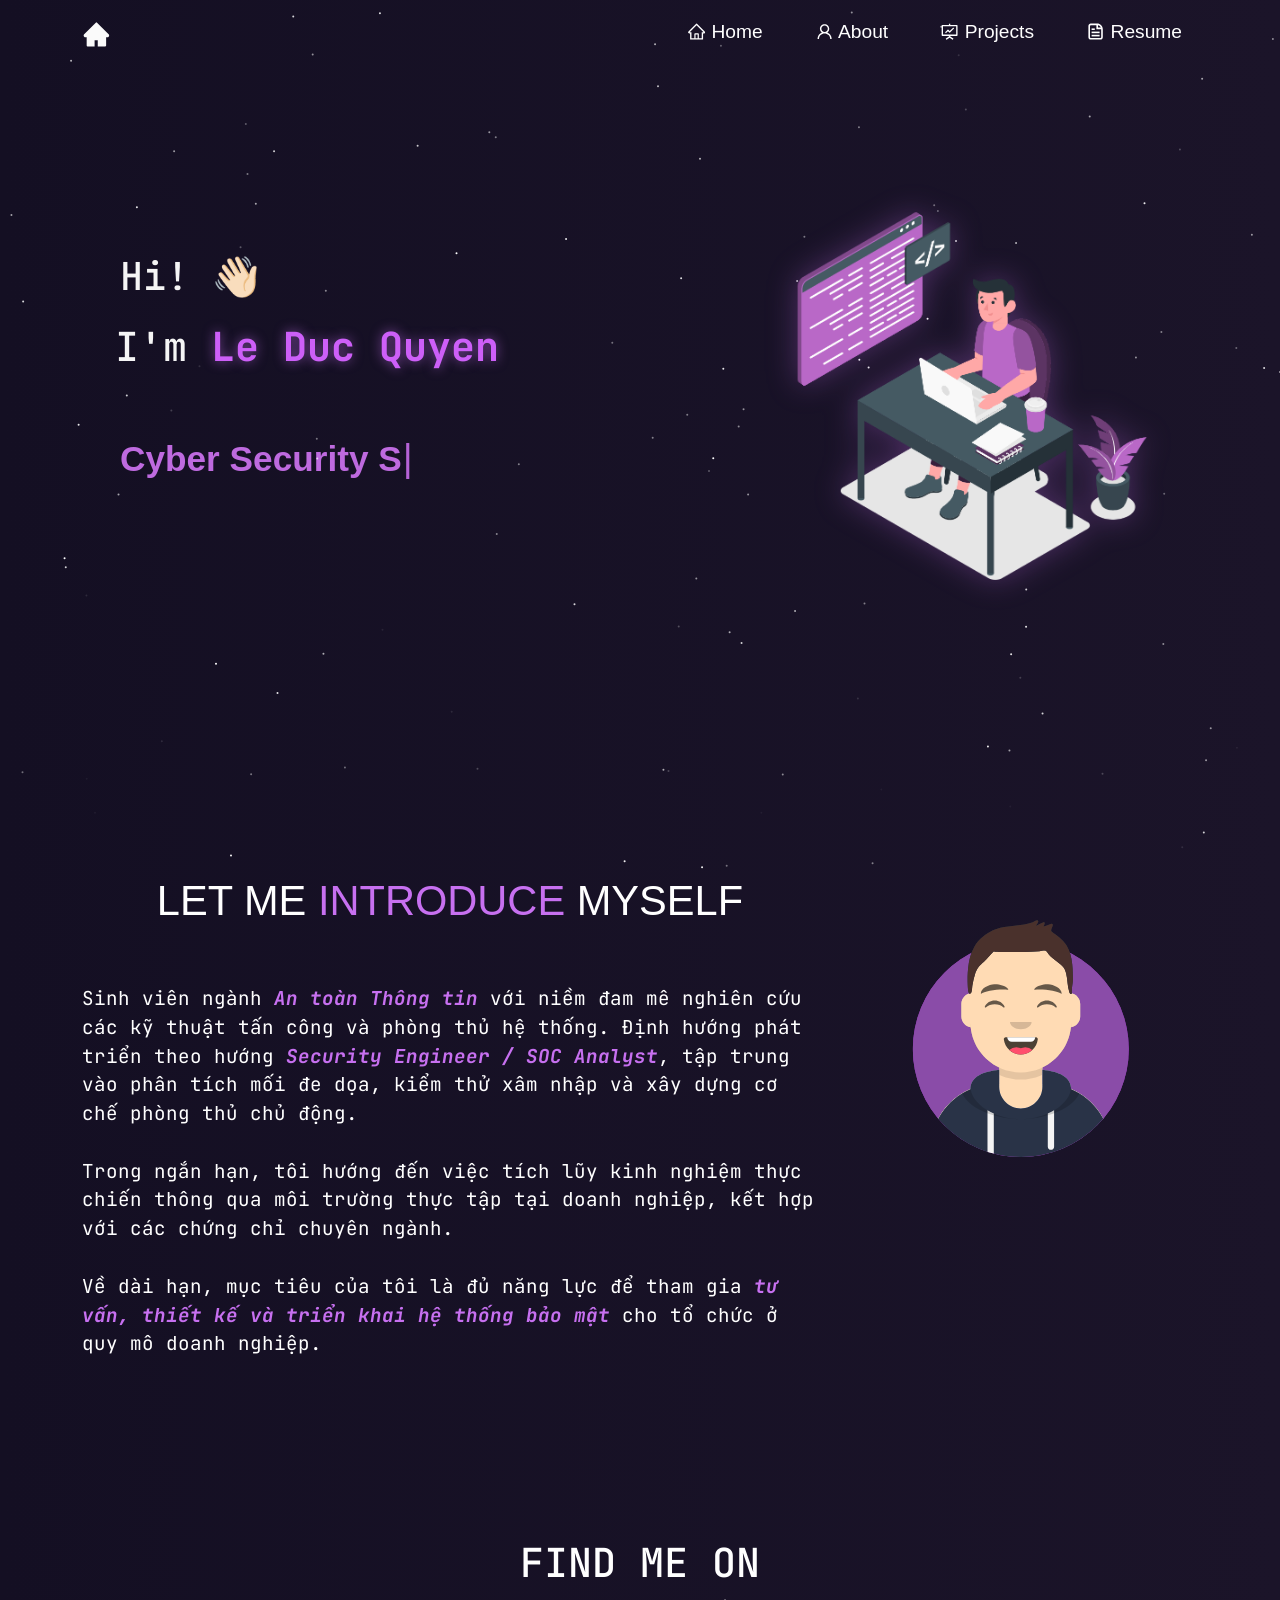
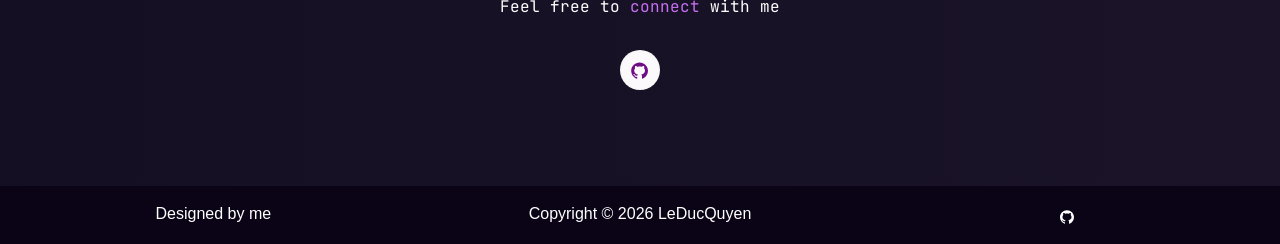
==== commit c0d30712: "Updates" ====
--- a/index.html
+++ b/index.html
@@ -1 +1 @@
-<!doctype html><html lang="en"><head><meta charset="utf-8"/><link rel="icon" href="/favicon.png"/><meta name="viewport" content="width=device-width,initial-scale=1"/><meta name="theme-color" content="#000000"/><meta name="description" content="Web site created using create-react-app"/><link rel="manifest" href="/manifest.json"/><title>LeDucQuyen | Portfolio</title><meta name="description" content="Self Developed personal website build with React.js"><meta itemprop="name" content="LeDucQuyen | Portfolio"><meta itemprop="description" content="Self Developed personal website build with React.js"><meta itemprop="image" content="https://raw.githubusercontent.com/soumyajit4419/Portfolio/master/Images/readme-img.png?token=AK7VCIF5RYEUZZAURELPTAC76U6AK"><meta property="og:url" content="https://soumyajit.vercel.app"><meta property="og:type" content="website"><meta property="og:title" content="LeDucQuyen | Portfolio"><meta property="og:description" content="Self Developed personal website build with React.js"><meta property="og:image" content="https://raw.githubusercontent.com/soumyajit4419/Portfolio/master/Images/readme-img.png?token=AK7VCIF5RYEUZZAURELPTAC76U6AK"><meta name="twitter:card" content="summary_large_image"><meta name="twitter:title" content="LeDucQuyen | Portfolio"><meta name="twitter:description" content="Self Developed personal website build with React.js"><meta name="twitter:image" content="https://raw.githubusercontent.com/soumyajit4419/Portfolio/master/Images/readme-img.png?token=AK7VCIF5RYEUZZAURELPTAC76U6AK"><script defer="defer" src="/static/js/main.ea7793a7.js"></script><link href="/static/css/main.b3d69dc1.css" rel="stylesheet"></head><body><noscript>You need to enable JavaScript to run this app.</noscript><div id="root"></div></body></html>+<!doctype html><html lang="en"><head><meta charset="utf-8"/><link rel="icon" href="/favicon.png"/><meta name="viewport" content="width=device-width,initial-scale=1"/><title>LeDucQuyen | Portfolio</title><script defer="defer" src="/static/js/main.95337ede.js"></script><link href="/static/css/main.b3d69dc1.css" rel="stylesheet"></head><body><noscript>You need to enable JavaScript to run this app.</noscript><div id="root"></div></body></html>
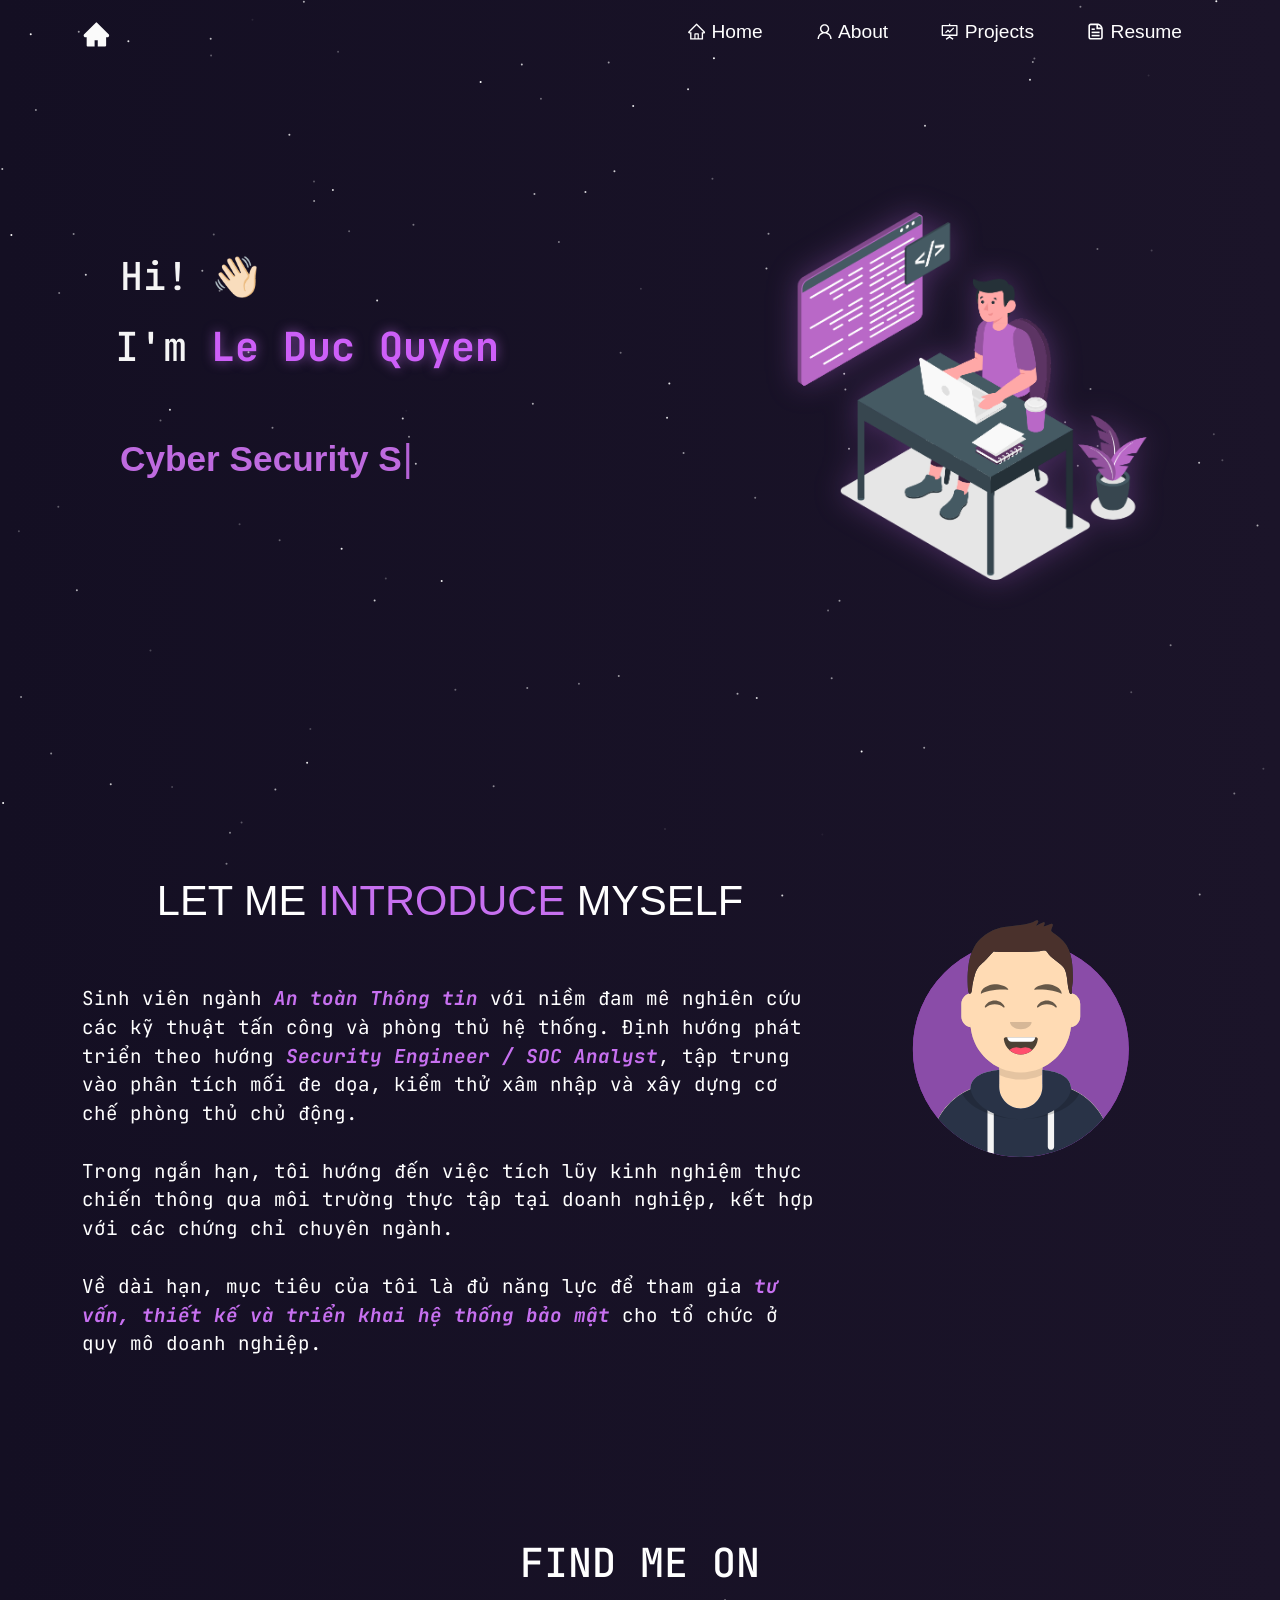
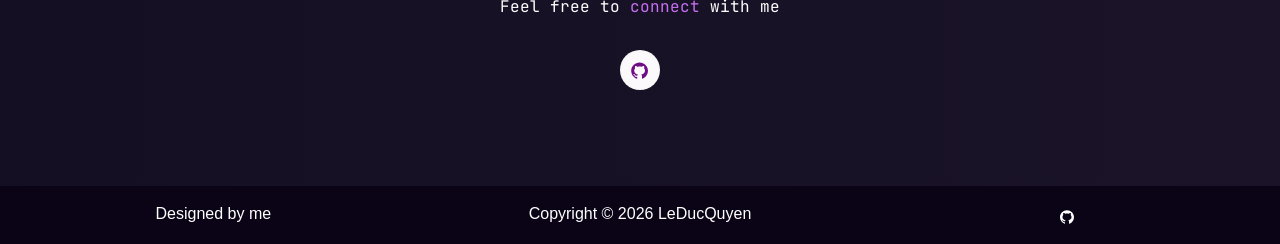
==== commit 6ec51413: "Updates" ====
--- a/index.html
+++ b/index.html
@@ -1 +1 @@
-<!doctype html><html lang="en"><head><meta charset="utf-8"/><link rel="icon" href="/favicon.png"/><meta name="viewport" content="width=device-width,initial-scale=1"/><title>LeDucQuyen | Portfolio</title><script defer="defer" src="/static/js/main.95337ede.js"></script><link href="/static/css/main.b3d69dc1.css" rel="stylesheet"></head><body><noscript>You need to enable JavaScript to run this app.</noscript><div id="root"></div></body></html>+<!doctype html><html lang="en"><head><meta charset="utf-8"/><link rel="icon" href="/favicon.png"/><meta name="description" content="LeDucQuyen - Portfolio"/><title>LeDucQuyen | Portfolio</title><script defer="defer" src="/static/js/main.95337ede.js"></script><link href="/static/css/main.b3d69dc1.css" rel="stylesheet"></head><body><noscript>You need to enable JavaScript to run this app.</noscript><div id="root"></div></body></html>
